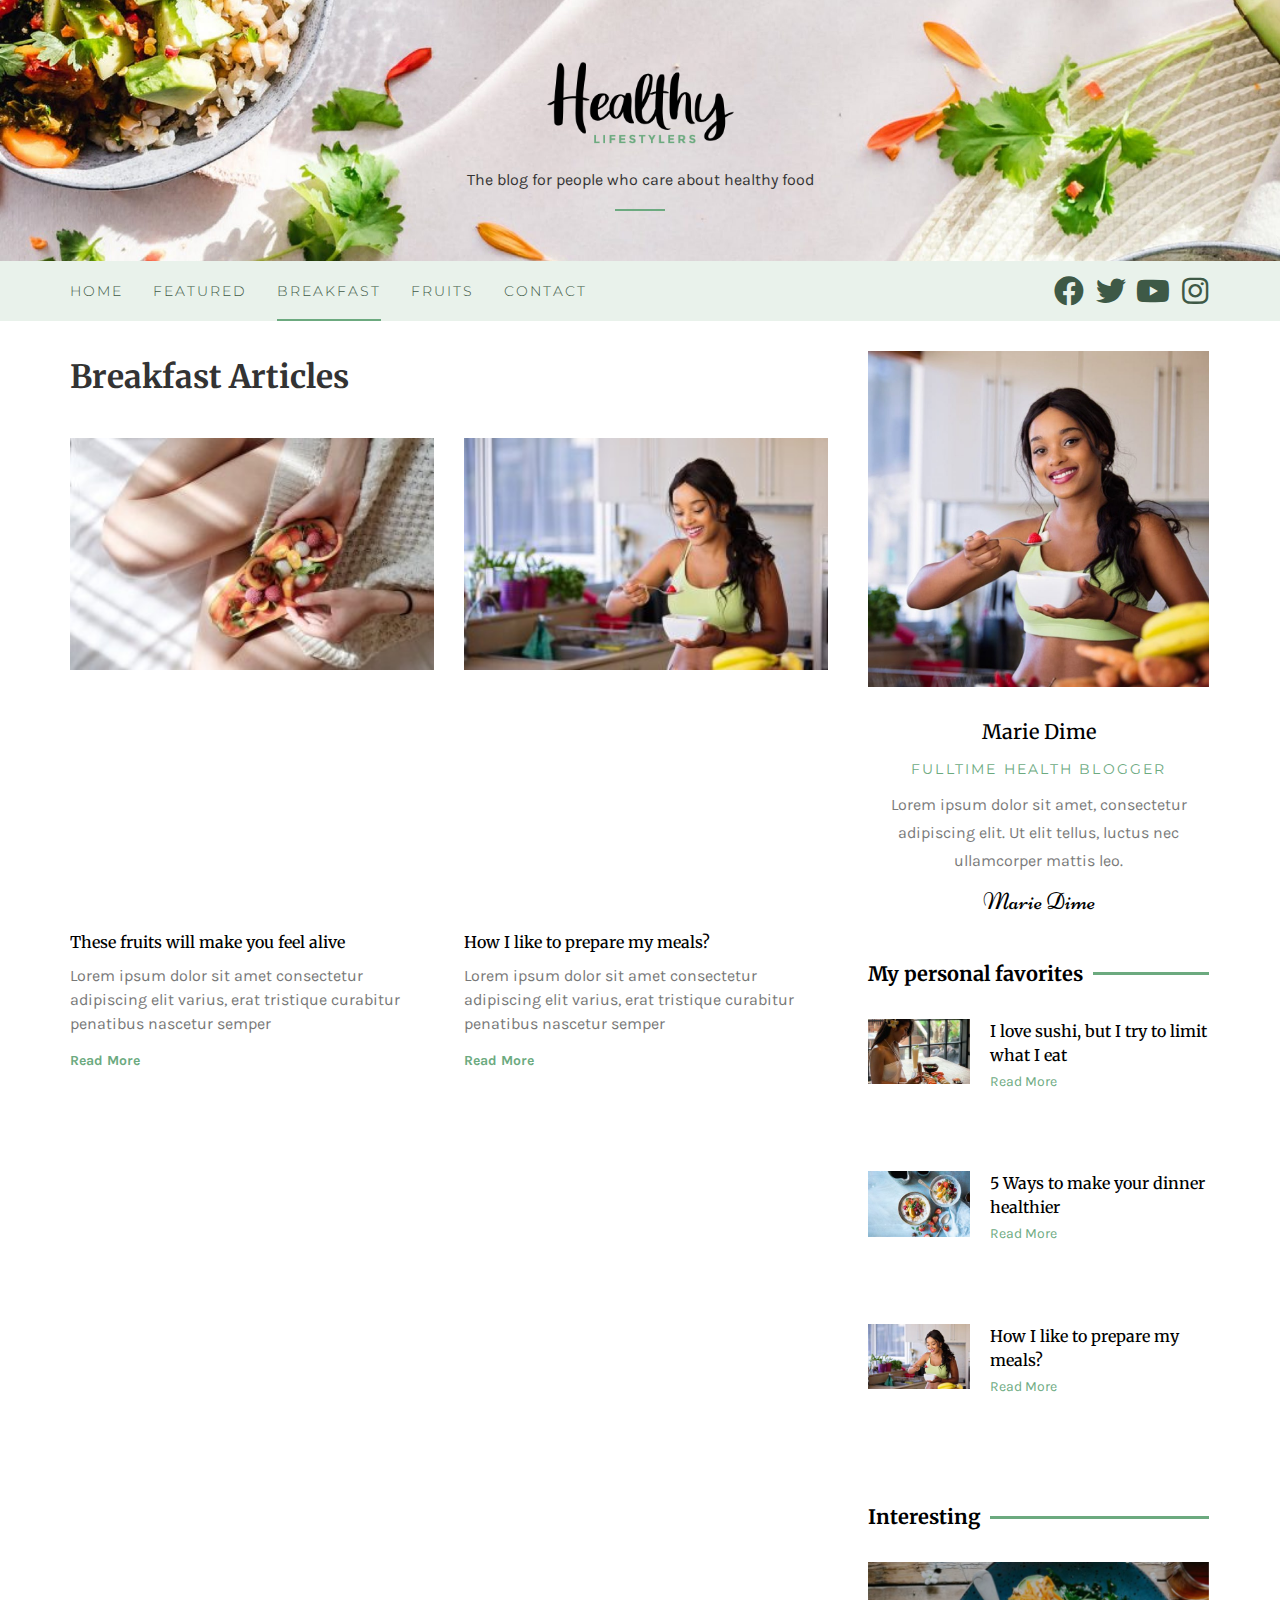
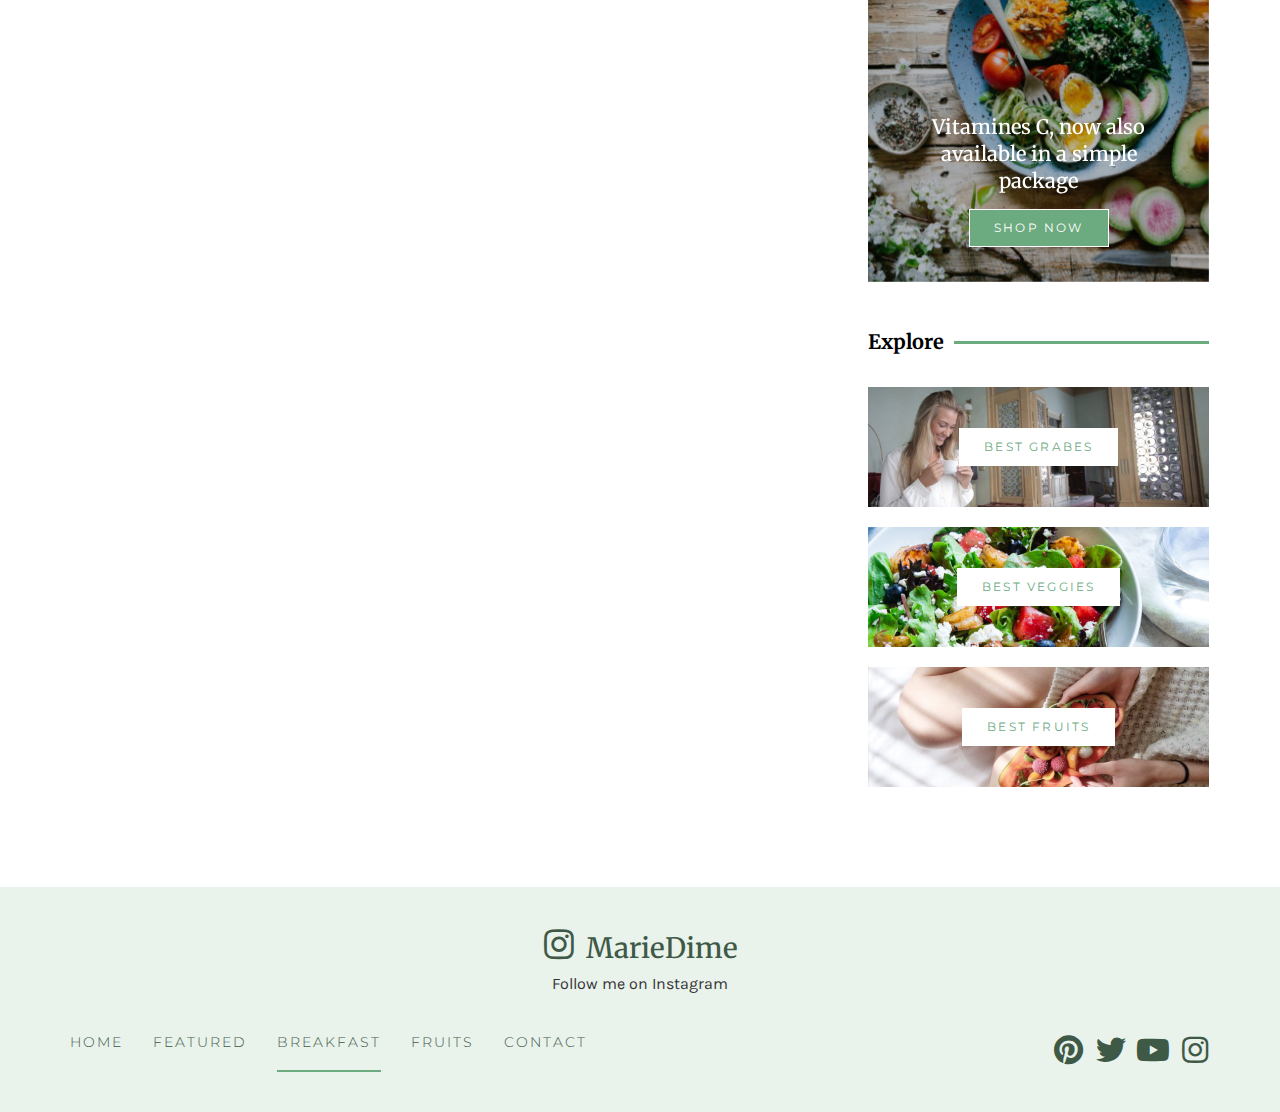
==== breakfast/index.html @ 91303f2f "health blog" ====
<!DOCTYPE html>
<html lang="en-US">
<head>
	<meta charset="UTF-8">
		<meta name="viewport" content="width=device-width, initial-scale=1">
	<link rel="profile" href="https://gmpg.org/xfn/11">
	<title>Breakfast &#8211; Health Blog</title>
<meta name="robots" content="max-image-preview:large">
<link rel="dns-prefetch" href="//s.w.org">
<link rel="alternate" type="application/rss+xml" title="Health Blog &raquo; Feed" href="/feed/">
<link rel="alternate" type="application/rss+xml" title="Health Blog &raquo; Comments Feed" href="/comments/feed/">
		<script type="text/javascript">
			window._wpemojiSettings = {"baseUrl":"https:\/\/s.w.org\/images\/core\/emoji\/13.1.0\/72x72\/","ext":".png","svgUrl":"https:\/\/s.w.org\/images\/core\/emoji\/13.1.0\/svg\/","svgExt":".svg","source":{"concatemoji":"\/wp-includes\/js\/wp-emoji-release.min.js?ver=5.8.2"}};
			!function(e,a,t){var n,r,o,i=a.createElement("canvas"),p=i.getContext&&i.getContext("2d");function s(e,t){var a=String.fromCharCode;p.clearRect(0,0,i.width,i.height),p.fillText(a.apply(this,e),0,0);e=i.toDataURL();return p.clearRect(0,0,i.width,i.height),p.fillText(a.apply(this,t),0,0),e===i.toDataURL()}function c(e){var t=a.createElement("script");t.src=e,t.defer=t.type="text/javascript",a.getElementsByTagName("head")[0].appendChild(t)}for(o=Array("flag","emoji"),t.supports={everything:!0,everythingExceptFlag:!0},r=0;r<o.length;r++)t.supports[o[r]]=function(e){if(!p||!p.fillText)return!1;switch(p.textBaseline="top",p.font="600 32px Arial",e){case"flag":return s([127987,65039,8205,9895,65039],[127987,65039,8203,9895,65039])?!1:!s([55356,56826,55356,56819],[55356,56826,8203,55356,56819])&&!s([55356,57332,56128,56423,56128,56418,56128,56421,56128,56430,56128,56423,56128,56447],[55356,57332,8203,56128,56423,8203,56128,56418,8203,56128,56421,8203,56128,56430,8203,56128,56423,8203,56128,56447]);case"emoji":return!s([10084,65039,8205,55357,56613],[10084,65039,8203,55357,56613])}return!1}(o[r]),t.supports.everything=t.supports.everything&&t.supports[o[r]],"flag"!==o[r]&&(t.supports.everythingExceptFlag=t.supports.everythingExceptFlag&&t.supports[o[r]]);t.supports.everythingExceptFlag=t.supports.everythingExceptFlag&&!t.supports.flag,t.DOMReady=!1,t.readyCallback=function(){t.DOMReady=!0},t.supports.everything||(n=function(){t.readyCallback()},a.addEventListener?(a.addEventListener("DOMContentLoaded",n,!1),e.addEventListener("load",n,!1)):(e.attachEvent("onload",n),a.attachEvent("onreadystatechange",function(){"complete"===a.readyState&&t.readyCallback()})),(n=t.source||{}).concatemoji?c(n.concatemoji):n.wpemoji&&n.twemoji&&(c(n.twemoji),c(n.wpemoji)))}(window,document,window._wpemojiSettings);
		</script>
		<style type="text/css">img.wp-smiley,
img.emoji {
	display: inline !important;
	border: none !important;
	box-shadow: none !important;
	height: 1em !important;
	width: 1em !important;
	margin: 0 .07em !important;
	vertical-align: -0.1em !important;
	background: none !important;
	padding: 0 !important;
}</style>
	<link rel="stylesheet" id="sb_instagram_styles-css" href="/wp-content/plugins/instagram-feed/css/sbi-styles.min.css?ver=2.9.8" type="text/css" media="all">
<link rel="stylesheet" id="wp-block-library-css" href="/wp-includes/css/dist/block-library/style.min.css?ver=5.8.2" type="text/css" media="all">
<link rel="stylesheet" id="hello-elementor-css" href="/wp-content/themes/hello-elementor/style.min.css?ver=2.4.2" type="text/css" media="all">
<link rel="stylesheet" id="hello-elementor-theme-style-css" href="/wp-content/themes/hello-elementor/theme.min.css?ver=2.4.2" type="text/css" media="all">
<link rel="stylesheet" id="elementor-frontend-css" href="/wp-content/plugins/elementor/assets/css/frontend-lite.min.css?ver=3.5.2" type="text/css" media="all">
<link rel="stylesheet" id="elementor-post-7-css" href="/wp-content/uploads/elementor/css/post-7.css?ver=1640368322" type="text/css" media="all">
<link rel="stylesheet" id="jet-elements-css" href="/wp-content/plugins/jet-elements/assets/css/jet-elements.css?ver=2.6.1" type="text/css" media="all">
<link rel="stylesheet" id="jet-elements-skin-css" href="/wp-content/plugins/jet-elements/assets/css/jet-elements-skin.css?ver=2.6.1" type="text/css" media="all">
<link rel="stylesheet" id="elementor-icons-css" href="/wp-content/plugins/elementor/assets/lib/eicons/css/elementor-icons.min.css?ver=5.13.0" type="text/css" media="all">
<link rel="stylesheet" id="elementor-pro-css" href="/wp-content/plugins/elementor-pro/assets/css/frontend-lite.min.css?ver=3.5.2" type="text/css" media="all">
<link rel="stylesheet" id="elementor-post-135-css" href="/wp-content/uploads/elementor/css/post-135.css?ver=1640503721" type="text/css" media="all">
<link rel="stylesheet" id="elementor-post-28-css" href="/wp-content/uploads/elementor/css/post-28.css?ver=1640368325" type="text/css" media="all">
<link rel="stylesheet" id="elementor-post-158-css" href="/wp-content/uploads/elementor/css/post-158.css?ver=1640509396" type="text/css" media="all">
<link rel="stylesheet" id="ecs-styles-css" href="/wp-content/plugins/ele-custom-skin/assets/css/ecs-style.css?ver=3.1.4" type="text/css" media="all">
<link rel="stylesheet" id="elementor-post-173-css" href="/wp-content/uploads/elementor/css/post-173.css?ver=1640514775" type="text/css" media="all">
<link rel="stylesheet" id="google-fonts-1-css" href="https://fonts.googleapis.com/css?family=Roboto%3A100%2C100italic%2C200%2C200italic%2C300%2C300italic%2C400%2C400italic%2C500%2C500italic%2C600%2C600italic%2C700%2C700italic%2C800%2C800italic%2C900%2C900italic%7CRoboto+Slab%3A100%2C100italic%2C200%2C200italic%2C300%2C300italic%2C400%2C400italic%2C500%2C500italic%2C600%2C600italic%2C700%2C700italic%2C800%2C800italic%2C900%2C900italic%7CKarla%3A100%2C100italic%2C200%2C200italic%2C300%2C300italic%2C400%2C400italic%2C500%2C500italic%2C600%2C600italic%2C700%2C700italic%2C800%2C800italic%2C900%2C900italic%7CMerriweather%3A100%2C100italic%2C200%2C200italic%2C300%2C300italic%2C400%2C400italic%2C500%2C500italic%2C600%2C600italic%2C700%2C700italic%2C800%2C800italic%2C900%2C900italic%7CMontserrat%3A100%2C100italic%2C200%2C200italic%2C300%2C300italic%2C400%2C400italic%2C500%2C500italic%2C600%2C600italic%2C700%2C700italic%2C800%2C800italic%2C900%2C900italic&#038;display=auto&#038;ver=5.8.2" type="text/css" media="all">
<link rel="stylesheet" id="elementor-icons-shared-0-css" href="/wp-content/plugins/elementor/assets/lib/font-awesome/css/fontawesome.min.css?ver=5.15.3" type="text/css" media="all">
<link rel="stylesheet" id="elementor-icons-fa-solid-css" href="/wp-content/plugins/elementor/assets/lib/font-awesome/css/solid.min.css?ver=5.15.3" type="text/css" media="all">
<link rel="stylesheet" id="elementor-icons-fa-brands-css" href="/wp-content/plugins/elementor/assets/lib/font-awesome/css/brands.min.css?ver=5.15.3" type="text/css" media="all">
<script type="text/javascript" src="/wp-includes/js/jquery/jquery.min.js?ver=3.6.0" id="jquery-core-js"></script>
<script type="text/javascript" src="/wp-includes/js/jquery/jquery-migrate.min.js?ver=3.3.2" id="jquery-migrate-js"></script>
<script type="text/javascript" id="ecs_ajax_load-js-extra">
/* <![CDATA[ */
var ecs_ajax_params = {"ajaxurl":"\/wp-admin\/admin-ajax.php","posts":"{\"page\":0,\"pagename\":\"breakfast\",\"error\":\"\",\"m\":\"\",\"p\":0,\"post_parent\":\"\",\"subpost\":\"\",\"subpost_id\":\"\",\"attachment\":\"\",\"attachment_id\":0,\"name\":\"breakfast\",\"page_id\":0,\"second\":\"\",\"minute\":\"\",\"hour\":\"\",\"day\":0,\"monthnum\":0,\"year\":0,\"w\":0,\"category_name\":\"\",\"tag\":\"\",\"cat\":\"\",\"tag_id\":\"\",\"author\":\"\",\"author_name\":\"\",\"feed\":\"\",\"tb\":\"\",\"paged\":0,\"meta_key\":\"\",\"meta_value\":\"\",\"preview\":\"\",\"s\":\"\",\"sentence\":\"\",\"title\":\"\",\"fields\":\"\",\"menu_order\":\"\",\"embed\":\"\",\"category__in\":[],\"category__not_in\":[],\"category__and\":[],\"post__in\":[],\"post__not_in\":[],\"post_name__in\":[],\"tag__in\":[],\"tag__not_in\":[],\"tag__and\":[],\"tag_slug__in\":[],\"tag_slug__and\":[],\"post_parent__in\":[],\"post_parent__not_in\":[],\"author__in\":[],\"author__not_in\":[],\"post_type\":[\"post\",\"page\",\"e-landing-page\"],\"ignore_sticky_posts\":false,\"suppress_filters\":false,\"cache_results\":true,\"update_post_term_cache\":true,\"lazy_load_term_meta\":true,\"update_post_meta_cache\":true,\"posts_per_page\":10,\"nopaging\":false,\"comments_per_page\":\"50\",\"no_found_rows\":false,\"order\":\"DESC\"}"};
/* ]]> */
</script>
<script type="text/javascript" src="/wp-content/plugins/ele-custom-skin/assets/js/ecs_ajax_pagination.js?ver=3.1.4" id="ecs_ajax_load-js"></script>
<script type="text/javascript" src="/wp-content/plugins/ele-custom-skin/assets/js/ecs.js?ver=3.1.4" id="ecs-script-js"></script>
<link rel="https://api.w.org/" href="/wp-json/">
<link rel="alternate" type="application/json" href="/wp-json/wp/v2/pages/135">
<link rel="EditURI" type="application/rsd+xml" title="RSD" href="/xmlrpc.php?rsd">
<link rel="wlwmanifest" type="application/wlwmanifest+xml" href="/wp-includes/wlwmanifest.xml"> 
<meta name="generator" content="WordPress 5.8.2">
<link rel="canonical" href="/breakfast/">
<link rel="shortlink" href="/?p=135">
<link rel="alternate" type="application/json+oembed" href="/wp-json/oembed/1.0/embed?url=%2Fbreakfast%2F">
<link rel="alternate" type="text/xml+oembed" href="/wp-json/oembed/1.0/embed?url=%2Fbreakfast%2F&#038;format=xml">
<link rel="icon" href="/wp-content/uploads/2021/12/cropped-site-icon-32x32.png" sizes="32x32">
<link rel="icon" href="/wp-content/uploads/2021/12/cropped-site-icon-192x192.png" sizes="192x192">
<link rel="apple-touch-icon" href="/wp-content/uploads/2021/12/cropped-site-icon-180x180.png">
<meta name="msapplication-TileImage" content="/wp-content/uploads/2021/12/cropped-site-icon-270x270.png">
</head>
<body class="page-template page-template-elementor_header_footer page page-id-135 elementor-default elementor-template-full-width elementor-kit-7 elementor-page elementor-page-135">

		<div data-elementor-type="header" data-elementor-id="28" class="elementor elementor-28 elementor-location-header" data-elementor-settings="[]">
		<div class="elementor-section-wrap">
					<section class="elementor-section elementor-top-section elementor-element elementor-element-5cdb043 elementor-section-boxed elementor-section-height-default elementor-section-height-default" data-id="5cdb043" data-element_type="section" data-settings="{&quot;jet_parallax_layout_list&quot;:[{&quot;jet_parallax_layout_image&quot;:{&quot;url&quot;:&quot;&quot;,&quot;id&quot;:&quot;&quot;},&quot;_id&quot;:&quot;eac6d38&quot;,&quot;jet_parallax_layout_image_tablet&quot;:{&quot;url&quot;:&quot;&quot;,&quot;id&quot;:&quot;&quot;},&quot;jet_parallax_layout_image_mobile&quot;:{&quot;url&quot;:&quot;&quot;,&quot;id&quot;:&quot;&quot;},&quot;jet_parallax_layout_speed&quot;:{&quot;unit&quot;:&quot;%&quot;,&quot;size&quot;:50,&quot;sizes&quot;:[]},&quot;jet_parallax_layout_type&quot;:&quot;scroll&quot;,&quot;jet_parallax_layout_direction&quot;:null,&quot;jet_parallax_layout_fx_direction&quot;:null,&quot;jet_parallax_layout_z_index&quot;:&quot;&quot;,&quot;jet_parallax_layout_bg_x&quot;:50,&quot;jet_parallax_layout_bg_x_tablet&quot;:&quot;&quot;,&quot;jet_parallax_layout_bg_x_mobile&quot;:&quot;&quot;,&quot;jet_parallax_layout_bg_y&quot;:50,&quot;jet_parallax_layout_bg_y_tablet&quot;:&quot;&quot;,&quot;jet_parallax_layout_bg_y_mobile&quot;:&quot;&quot;,&quot;jet_parallax_layout_bg_size&quot;:&quot;auto&quot;,&quot;jet_parallax_layout_bg_size_tablet&quot;:&quot;&quot;,&quot;jet_parallax_layout_bg_size_mobile&quot;:&quot;&quot;,&quot;jet_parallax_layout_animation_prop&quot;:&quot;transform&quot;,&quot;jet_parallax_layout_on&quot;:[&quot;desktop&quot;,&quot;tablet&quot;]}],&quot;background_background&quot;:&quot;classic&quot;}">
						<div class="elementor-container elementor-column-gap-default">
					<div class="elementor-column elementor-col-100 elementor-top-column elementor-element elementor-element-1ccdf95" data-id="1ccdf95" data-element_type="column">
			<div class="elementor-widget-wrap elementor-element-populated">
								<div class="elementor-element elementor-element-2b1e9ef elementor-widget elementor-widget-image" data-id="2b1e9ef" data-element_type="widget" data-widget_type="image.default">
				<div class="elementor-widget-container">
			<style>/*! elementor - v3.5.2 - 22-12-2021 */
.elementor-widget-image{text-align:center}.elementor-widget-image a{display:inline-block}.elementor-widget-image a img[src$=".svg"]{width:48px}.elementor-widget-image img{vertical-align:middle;display:inline-block}</style>												<img width="534" height="274" src="/wp-content/uploads/2021/12/Logo-Healthy-Lifestylers.png" class="attachment-large size-large" alt="" loading="lazy" srcset="/wp-content/uploads/2021/12/Logo-Healthy-Lifestylers.png 534w, /wp-content/uploads/2021/12/Logo-Healthy-Lifestylers-300x154.png 300w" sizes="(max-width: 534px) 100vw, 534px">															</div>
				</div>
				<div class="elementor-element elementor-element-860d1a9 elementor-hidden-mobile elementor-widget elementor-widget-text-editor" data-id="860d1a9" data-element_type="widget" data-widget_type="text-editor.default">
				<div class="elementor-widget-container">
			<style>/*! elementor - v3.5.2 - 22-12-2021 */
.elementor-widget-text-editor.elementor-drop-cap-view-stacked .elementor-drop-cap{background-color:#818a91;color:#fff}.elementor-widget-text-editor.elementor-drop-cap-view-framed .elementor-drop-cap{color:#818a91;border:3px solid;background-color:transparent}.elementor-widget-text-editor:not(.elementor-drop-cap-view-default) .elementor-drop-cap{margin-top:8px}.elementor-widget-text-editor:not(.elementor-drop-cap-view-default) .elementor-drop-cap-letter{width:1em;height:1em}.elementor-widget-text-editor .elementor-drop-cap{float:left;text-align:center;line-height:1;font-size:50px}.elementor-widget-text-editor .elementor-drop-cap-letter{display:inline-block}</style>				<div class="elementor-element elementor-element-e9d8304 elementor-hidden-phone elementor-widget elementor-widget-text-editor" data-id="e9d8304" data-element_type="widget" data-widget_type="text-editor.default"><div class="elementor-widget-container"><div class="elementor-text-editor elementor-clearfix"><p>The blog for people who care about healthy food</p></div></div></div>						</div>
				</div>
				<div class="elementor-element elementor-element-d81c594 elementor-hidden-mobile elementor-widget-divider--view-line elementor-widget elementor-widget-divider" data-id="d81c594" data-element_type="widget" data-widget_type="divider.default">
				<div class="elementor-widget-container">
			<style>/*! elementor - v3.5.2 - 22-12-2021 */
.elementor-widget-divider{--divider-border-style:none;--divider-border-width:1px;--divider-color:#2c2c2c;--divider-icon-size:20px;--divider-element-spacing:10px;--divider-pattern-height:24px;--divider-pattern-size:20px;--divider-pattern-url:none;--divider-pattern-repeat:repeat-x}.elementor-widget-divider .elementor-divider{display:-webkit-box;display:-ms-flexbox;display:flex}.elementor-widget-divider .elementor-divider__text{font-size:15px;line-height:1;max-width:95%}.elementor-widget-divider .elementor-divider__element{margin:0 var(--divider-element-spacing);-ms-flex-negative:0;flex-shrink:0}.elementor-widget-divider .elementor-icon{font-size:var(--divider-icon-size)}.elementor-widget-divider .elementor-divider-separator{display:-webkit-box;display:-ms-flexbox;display:flex;margin:0;direction:ltr}.elementor-widget-divider--view-line_icon .elementor-divider-separator,.elementor-widget-divider--view-line_text .elementor-divider-separator{-webkit-box-align:center;-ms-flex-align:center;align-items:center}.elementor-widget-divider--view-line_icon .elementor-divider-separator:after,.elementor-widget-divider--view-line_icon .elementor-divider-separator:before,.elementor-widget-divider--view-line_text .elementor-divider-separator:after,.elementor-widget-divider--view-line_text .elementor-divider-separator:before{display:block;content:"";border-bottom:0;-webkit-box-flex:1;-ms-flex-positive:1;flex-grow:1;border-top:var(--divider-border-width) var(--divider-border-style) var(--divider-color)}.elementor-widget-divider--element-align-left .elementor-divider .elementor-divider-separator>.elementor-divider__svg:first-of-type{-webkit-box-flex:0;-ms-flex-positive:0;flex-grow:0;-ms-flex-negative:100;flex-shrink:100}.elementor-widget-divider--element-align-left .elementor-divider-separator:before{content:none}.elementor-widget-divider--element-align-left .elementor-divider__element{margin-left:0}.elementor-widget-divider--element-align-right .elementor-divider .elementor-divider-separator>.elementor-divider__svg:last-of-type{-webkit-box-flex:0;-ms-flex-positive:0;flex-grow:0;-ms-flex-negative:100;flex-shrink:100}.elementor-widget-divider--element-align-right .elementor-divider-separator:after{content:none}.elementor-widget-divider--element-align-right .elementor-divider__element{margin-right:0}.elementor-widget-divider:not(.elementor-widget-divider--view-line_text):not(.elementor-widget-divider--view-line_icon) .elementor-divider-separator{border-top:var(--divider-border-width) var(--divider-border-style) var(--divider-color)}.elementor-widget-divider--separator-type-pattern{--divider-border-style:none}.elementor-widget-divider--separator-type-pattern.elementor-widget-divider--view-line .elementor-divider-separator,.elementor-widget-divider--separator-type-pattern:not(.elementor-widget-divider--view-line) .elementor-divider-separator:after,.elementor-widget-divider--separator-type-pattern:not(.elementor-widget-divider--view-line) .elementor-divider-separator:before,.elementor-widget-divider--separator-type-pattern:not([class*=elementor-widget-divider--view]) .elementor-divider-separator{width:100%;min-height:var(--divider-pattern-height);-webkit-mask-size:var(--divider-pattern-size) 100%;mask-size:var(--divider-pattern-size) 100%;-webkit-mask-repeat:var(--divider-pattern-repeat);mask-repeat:var(--divider-pattern-repeat);background-color:var(--divider-color);-webkit-mask-image:var(--divider-pattern-url);mask-image:var(--divider-pattern-url)}.elementor-widget-divider--no-spacing{--divider-pattern-size:auto}.elementor-widget-divider--bg-round{--divider-pattern-repeat:round}.rtl .elementor-widget-divider .elementor-divider__text{direction:rtl}</style>		<div class="elementor-divider">
			<span class="elementor-divider-separator">
						</span>
		</div>
				</div>
				</div>
					</div>
		</div>
							</div>
		</section>
				<section class="elementor-section elementor-top-section elementor-element elementor-element-1f683d1f elementor-section-boxed elementor-section-height-default elementor-section-height-default" data-id="1f683d1f" data-element_type="section" data-settings="{&quot;background_background&quot;:&quot;classic&quot;,&quot;jet_parallax_layout_list&quot;:[{&quot;_id&quot;:&quot;49143cc&quot;,&quot;jet_parallax_layout_image&quot;:{&quot;url&quot;:&quot;&quot;,&quot;id&quot;:&quot;&quot;},&quot;jet_parallax_layout_image_tablet&quot;:{&quot;url&quot;:&quot;&quot;,&quot;id&quot;:&quot;&quot;},&quot;jet_parallax_layout_image_mobile&quot;:{&quot;url&quot;:&quot;&quot;,&quot;id&quot;:&quot;&quot;},&quot;jet_parallax_layout_speed&quot;:{&quot;unit&quot;:&quot;%&quot;,&quot;size&quot;:50,&quot;sizes&quot;:[]},&quot;jet_parallax_layout_type&quot;:&quot;scroll&quot;,&quot;jet_parallax_layout_direction&quot;:null,&quot;jet_parallax_layout_fx_direction&quot;:null,&quot;jet_parallax_layout_z_index&quot;:&quot;&quot;,&quot;jet_parallax_layout_bg_x&quot;:50,&quot;jet_parallax_layout_bg_x_tablet&quot;:&quot;&quot;,&quot;jet_parallax_layout_bg_x_mobile&quot;:&quot;&quot;,&quot;jet_parallax_layout_bg_y&quot;:50,&quot;jet_parallax_layout_bg_y_tablet&quot;:&quot;&quot;,&quot;jet_parallax_layout_bg_y_mobile&quot;:&quot;&quot;,&quot;jet_parallax_layout_bg_size&quot;:&quot;auto&quot;,&quot;jet_parallax_layout_bg_size_tablet&quot;:&quot;&quot;,&quot;jet_parallax_layout_bg_size_mobile&quot;:&quot;&quot;,&quot;jet_parallax_layout_animation_prop&quot;:&quot;transform&quot;,&quot;jet_parallax_layout_on&quot;:[&quot;desktop&quot;,&quot;tablet&quot;]}]}">
						<div class="elementor-container elementor-column-gap-default">
					<div class="elementor-column elementor-col-50 elementor-top-column elementor-element elementor-element-39e79982" data-id="39e79982" data-element_type="column">
			<div class="elementor-widget-wrap elementor-element-populated">
								<div class="elementor-element elementor-element-5cf1a24f elementor-nav-menu--stretch elementor-nav-menu--dropdown-tablet elementor-nav-menu__text-align-aside elementor-nav-menu--toggle elementor-nav-menu--burger elementor-widget elementor-widget-nav-menu" data-id="5cf1a24f" data-element_type="widget" data-settings="{&quot;full_width&quot;:&quot;stretch&quot;,&quot;layout&quot;:&quot;horizontal&quot;,&quot;submenu_icon&quot;:{&quot;value&quot;:&quot;&lt;i class=\&quot;fas fa-caret-down\&quot;&gt;&lt;\/i&gt;&quot;,&quot;library&quot;:&quot;fa-solid&quot;},&quot;toggle&quot;:&quot;burger&quot;}" data-widget_type="nav-menu.default">
				<div class="elementor-widget-container">
			<link rel="stylesheet" href="/wp-content/plugins/elementor-pro/assets/css/widget-nav-menu.min.css">			<nav migration_allowed="1" migrated="0" role="navigation" class="elementor-nav-menu--main elementor-nav-menu__container elementor-nav-menu--layout-horizontal e--pointer-underline e--animation-fade">
				<ul id="menu-1-5cf1a24f" class="elementor-nav-menu">
<li class="menu-item menu-item-type-post_type menu-item-object-page menu-item-home menu-item-32"><a href="/" class="elementor-item">Home</a></li>
<li class="menu-item menu-item-type-post_type menu-item-object-page menu-item-150"><a href="/featured/" class="elementor-item">Featured</a></li>
<li class="menu-item menu-item-type-post_type menu-item-object-page current-menu-item page_item page-item-135 current_page_item menu-item-152"><a href="/breakfast/" aria-current="page" class="elementor-item elementor-item-active">Breakfast</a></li>
<li class="menu-item menu-item-type-post_type menu-item-object-page menu-item-151"><a href="/fruits/" class="elementor-item">Fruits</a></li>
<li class="menu-item menu-item-type-post_type menu-item-object-page menu-item-224"><a href="/contact/" class="elementor-item">Contact</a></li>
</ul>			</nav>
					<div class="elementor-menu-toggle" role="button" tabindex="0" aria-label="Menu Toggle" aria-expanded="false">
			<i aria-hidden="true" role="presentation" class="elementor-menu-toggle__icon--open eicon-menu-bar"></i><i aria-hidden="true" role="presentation" class="elementor-menu-toggle__icon--close eicon-close"></i>			<span class="elementor-screen-only">Menu</span>
		</div>
			<nav class="elementor-nav-menu--dropdown elementor-nav-menu__container" role="navigation" aria-hidden="true">
				<ul id="menu-2-5cf1a24f" class="elementor-nav-menu">
<li class="menu-item menu-item-type-post_type menu-item-object-page menu-item-home menu-item-32"><a href="/" class="elementor-item" tabindex="-1">Home</a></li>
<li class="menu-item menu-item-type-post_type menu-item-object-page menu-item-150"><a href="/featured/" class="elementor-item" tabindex="-1">Featured</a></li>
<li class="menu-item menu-item-type-post_type menu-item-object-page current-menu-item page_item page-item-135 current_page_item menu-item-152"><a href="/breakfast/" aria-current="page" class="elementor-item elementor-item-active" tabindex="-1">Breakfast</a></li>
<li class="menu-item menu-item-type-post_type menu-item-object-page menu-item-151"><a href="/fruits/" class="elementor-item" tabindex="-1">Fruits</a></li>
<li class="menu-item menu-item-type-post_type menu-item-object-page menu-item-224"><a href="/contact/" class="elementor-item" tabindex="-1">Contact</a></li>
</ul>			</nav>
				</div>
				</div>
					</div>
		</div>
				<div class="elementor-column elementor-col-50 elementor-top-column elementor-element elementor-element-617a3cce" data-id="617a3cce" data-element_type="column">
			<div class="elementor-widget-wrap elementor-element-populated">
								<div class="elementor-element elementor-element-3f2b694f elementor-shape-circle e-grid-align-right elementor-grid-0 elementor-widget elementor-widget-social-icons" data-id="3f2b694f" data-element_type="widget" data-widget_type="social-icons.default">
				<div class="elementor-widget-container">
			<style>/*! elementor - v3.5.2 - 22-12-2021 */
.elementor-widget-social-icons.elementor-grid-0 .elementor-widget-container,.elementor-widget-social-icons.elementor-grid-mobile-0 .elementor-widget-container,.elementor-widget-social-icons.elementor-grid-tablet-0 .elementor-widget-container{line-height:1;font-size:0}.elementor-widget-social-icons:not(.elementor-grid-0):not(.elementor-grid-tablet-0):not(.elementor-grid-mobile-0) .elementor-grid{display:inline-grid}.elementor-widget-social-icons .elementor-grid{grid-column-gap:var(--grid-column-gap,5px);grid-row-gap:var(--grid-row-gap,5px);grid-template-columns:var(--grid-template-columns);-webkit-box-pack:var(--justify-content,center);-ms-flex-pack:var(--justify-content,center);justify-content:var(--justify-content,center);justify-items:var(--justify-content,center)}.elementor-icon.elementor-social-icon{font-size:var(--icon-size,25px);line-height:var(--icon-size,25px);width:calc(var(--icon-size, 25px) + (2 * var(--icon-padding, .5em)));height:calc(var(--icon-size, 25px) + (2 * var(--icon-padding, .5em)))}.elementor-social-icon{--e-social-icon-icon-color:#fff;display:-webkit-inline-box;display:-ms-inline-flexbox;display:inline-flex;background-color:#818a91;-webkit-box-align:center;-ms-flex-align:center;align-items:center;-webkit-box-pack:center;-ms-flex-pack:center;justify-content:center;text-align:center;cursor:pointer}.elementor-social-icon i{color:var(--e-social-icon-icon-color)}.elementor-social-icon svg{fill:var(--e-social-icon-icon-color)}.elementor-social-icon:last-child{margin:0}.elementor-social-icon:hover{opacity:.9;color:#fff}.elementor-social-icon-android{background-color:#a4c639}.elementor-social-icon-apple{background-color:#999}.elementor-social-icon-behance{background-color:#1769ff}.elementor-social-icon-bitbucket{background-color:#205081}.elementor-social-icon-codepen{background-color:#000}.elementor-social-icon-delicious{background-color:#39f}.elementor-social-icon-deviantart{background-color:#05cc47}.elementor-social-icon-digg{background-color:#005be2}.elementor-social-icon-dribbble{background-color:#ea4c89}.elementor-social-icon-elementor{background-color:#d30c5c}.elementor-social-icon-envelope{background-color:#ea4335}.elementor-social-icon-facebook,.elementor-social-icon-facebook-f{background-color:#3b5998}.elementor-social-icon-flickr{background-color:#0063dc}.elementor-social-icon-foursquare{background-color:#2d5be3}.elementor-social-icon-free-code-camp,.elementor-social-icon-freecodecamp{background-color:#006400}.elementor-social-icon-github{background-color:#333}.elementor-social-icon-gitlab{background-color:#e24329}.elementor-social-icon-globe{background-color:#818a91}.elementor-social-icon-google-plus,.elementor-social-icon-google-plus-g{background-color:#dd4b39}.elementor-social-icon-houzz{background-color:#7ac142}.elementor-social-icon-instagram{background-color:#262626}.elementor-social-icon-jsfiddle{background-color:#487aa2}.elementor-social-icon-link{background-color:#818a91}.elementor-social-icon-linkedin,.elementor-social-icon-linkedin-in{background-color:#0077b5}.elementor-social-icon-medium{background-color:#00ab6b}.elementor-social-icon-meetup{background-color:#ec1c40}.elementor-social-icon-mixcloud{background-color:#273a4b}.elementor-social-icon-odnoklassniki{background-color:#f4731c}.elementor-social-icon-pinterest{background-color:#bd081c}.elementor-social-icon-product-hunt{background-color:#da552f}.elementor-social-icon-reddit{background-color:#ff4500}.elementor-social-icon-rss{background-color:#f26522}.elementor-social-icon-shopping-cart{background-color:#4caf50}.elementor-social-icon-skype{background-color:#00aff0}.elementor-social-icon-slideshare{background-color:#0077b5}.elementor-social-icon-snapchat{background-color:#fffc00}.elementor-social-icon-soundcloud{background-color:#f80}.elementor-social-icon-spotify{background-color:#2ebd59}.elementor-social-icon-stack-overflow{background-color:#fe7a15}.elementor-social-icon-steam{background-color:#00adee}.elementor-social-icon-stumbleupon{background-color:#eb4924}.elementor-social-icon-telegram{background-color:#2ca5e0}.elementor-social-icon-thumb-tack{background-color:#1aa1d8}.elementor-social-icon-tripadvisor{background-color:#589442}.elementor-social-icon-tumblr{background-color:#35465c}.elementor-social-icon-twitch{background-color:#6441a5}.elementor-social-icon-twitter{background-color:#1da1f2}.elementor-social-icon-viber{background-color:#665cac}.elementor-social-icon-vimeo{background-color:#1ab7ea}.elementor-social-icon-vk{background-color:#45668e}.elementor-social-icon-weibo{background-color:#dd2430}.elementor-social-icon-weixin{background-color:#31a918}.elementor-social-icon-whatsapp{background-color:#25d366}.elementor-social-icon-wordpress{background-color:#21759b}.elementor-social-icon-xing{background-color:#026466}.elementor-social-icon-yelp{background-color:#af0606}.elementor-social-icon-youtube{background-color:#cd201f}.elementor-social-icon-500px{background-color:#0099e5}.elementor-shape-rounded .elementor-icon.elementor-social-icon{-webkit-border-radius:10%;border-radius:10%}.elementor-shape-circle .elementor-icon.elementor-social-icon{-webkit-border-radius:50%;border-radius:50%}</style>		<div class="elementor-social-icons-wrapper elementor-grid">
							<span class="elementor-grid-item">
					<a class="elementor-icon elementor-social-icon elementor-social-icon-facebook elementor-animation-grow elementor-repeater-item-d73fb38" target="_blank">
						<span class="elementor-screen-only">Facebook</span>
						<i class="fab fa-facebook"></i>					</a>
				</span>
							<span class="elementor-grid-item">
					<a class="elementor-icon elementor-social-icon elementor-social-icon-twitter elementor-animation-grow elementor-repeater-item-6a4a65d" target="_blank">
						<span class="elementor-screen-only">Twitter</span>
						<i class="fab fa-twitter"></i>					</a>
				</span>
							<span class="elementor-grid-item">
					<a class="elementor-icon elementor-social-icon elementor-social-icon-youtube elementor-animation-grow elementor-repeater-item-fe3caa8" target="_blank">
						<span class="elementor-screen-only">Youtube</span>
						<i class="fab fa-youtube"></i>					</a>
				</span>
							<span class="elementor-grid-item">
					<a class="elementor-icon elementor-social-icon elementor-social-icon-instagram elementor-animation-grow elementor-repeater-item-6445e90" target="_blank">
						<span class="elementor-screen-only">Instagram</span>
						<i class="fab fa-instagram"></i>					</a>
				</span>
					</div>
				</div>
				</div>
					</div>
		</div>
							</div>
		</section>
				</div>
		</div>
				<div data-elementor-type="wp-page" data-elementor-id="135" class="elementor elementor-135" data-elementor-settings="[]">
							<div class="elementor-section-wrap">
							<section class="elementor-section elementor-top-section elementor-element elementor-element-6a7f81ed elementor-section-boxed elementor-section-height-default elementor-section-height-default" data-id="6a7f81ed" data-element_type="section" data-settings="{&quot;jet_parallax_layout_list&quot;:[{&quot;_id&quot;:&quot;4f64ca8&quot;,&quot;jet_parallax_layout_image&quot;:{&quot;url&quot;:&quot;&quot;,&quot;id&quot;:&quot;&quot;},&quot;jet_parallax_layout_image_tablet&quot;:{&quot;url&quot;:&quot;&quot;,&quot;id&quot;:&quot;&quot;},&quot;jet_parallax_layout_image_mobile&quot;:{&quot;url&quot;:&quot;&quot;,&quot;id&quot;:&quot;&quot;},&quot;jet_parallax_layout_speed&quot;:{&quot;unit&quot;:&quot;%&quot;,&quot;size&quot;:50,&quot;sizes&quot;:[]},&quot;jet_parallax_layout_type&quot;:&quot;scroll&quot;,&quot;jet_parallax_layout_direction&quot;:null,&quot;jet_parallax_layout_fx_direction&quot;:null,&quot;jet_parallax_layout_z_index&quot;:&quot;&quot;,&quot;jet_parallax_layout_bg_x&quot;:50,&quot;jet_parallax_layout_bg_x_tablet&quot;:&quot;&quot;,&quot;jet_parallax_layout_bg_x_mobile&quot;:&quot;&quot;,&quot;jet_parallax_layout_bg_y&quot;:50,&quot;jet_parallax_layout_bg_y_tablet&quot;:&quot;&quot;,&quot;jet_parallax_layout_bg_y_mobile&quot;:&quot;&quot;,&quot;jet_parallax_layout_bg_size&quot;:&quot;auto&quot;,&quot;jet_parallax_layout_bg_size_tablet&quot;:&quot;&quot;,&quot;jet_parallax_layout_bg_size_mobile&quot;:&quot;&quot;,&quot;jet_parallax_layout_animation_prop&quot;:&quot;transform&quot;,&quot;jet_parallax_layout_on&quot;:[&quot;desktop&quot;,&quot;tablet&quot;]}]}">
						<div class="elementor-container elementor-column-gap-default">
					<div class="elementor-column elementor-col-50 elementor-top-column elementor-element elementor-element-6dbfc43e" data-id="6dbfc43e" data-element_type="column">
			<div class="elementor-widget-wrap elementor-element-populated">
								<div class="elementor-element elementor-element-2680bf1 elementor-widget elementor-widget-heading" data-id="2680bf1" data-element_type="widget" data-widget_type="heading.default">
				<div class="elementor-widget-container">
			<style>/*! elementor - v3.5.2 - 22-12-2021 */
.elementor-heading-title{padding:0;margin:0;line-height:1}.elementor-widget-heading .elementor-heading-title[class*=elementor-size-]>a{color:inherit;font-size:inherit;line-height:inherit}.elementor-widget-heading .elementor-heading-title.elementor-size-small{font-size:15px}.elementor-widget-heading .elementor-heading-title.elementor-size-medium{font-size:19px}.elementor-widget-heading .elementor-heading-title.elementor-size-large{font-size:29px}.elementor-widget-heading .elementor-heading-title.elementor-size-xl{font-size:39px}.elementor-widget-heading .elementor-heading-title.elementor-size-xxl{font-size:59px}</style>
<h1 class="elementor-heading-title elementor-size-default">Breakfast Articles</h1>		</div>
				</div>
				<div class="elementor-element elementor-element-287dc59 elementor-grid-2 elementor-grid-tablet-2 elementor-grid-mobile-1 elementor-posts--thumbnail-top elementor-widget elementor-widget-posts" data-id="287dc59" data-element_type="widget" data-settings="{&quot;classic_columns&quot;:&quot;2&quot;,&quot;classic_columns_tablet&quot;:&quot;2&quot;,&quot;classic_columns_mobile&quot;:&quot;1&quot;,&quot;classic_row_gap&quot;:{&quot;unit&quot;:&quot;px&quot;,&quot;size&quot;:35,&quot;sizes&quot;:[]},&quot;classic_row_gap_tablet&quot;:{&quot;unit&quot;:&quot;px&quot;,&quot;size&quot;:&quot;&quot;,&quot;sizes&quot;:[]},&quot;classic_row_gap_mobile&quot;:{&quot;unit&quot;:&quot;px&quot;,&quot;size&quot;:&quot;&quot;,&quot;sizes&quot;:[]}}" data-widget_type="posts.classic">
				<div class="elementor-widget-container">
			<link rel="stylesheet" href="/wp-content/plugins/elementor-pro/assets/css/widget-posts.min.css">		<div class="elementor-posts-container elementor-posts elementor-posts--skin-classic elementor-grid">
				<article class="elementor-post elementor-grid-item post-58 post type-post status-publish format-standard has-post-thumbnail hentry category-breakfast category-featured category-fruits">
				<a class="elementor-post__thumbnail__link" href="/2021/12/24/these-fruits-will-make-you-feel-alive/">
			<div class="elementor-post__thumbnail"><img width="300" height="191" src="/wp-content/uploads/2021/12/Post-3-300x191.jpg" class="attachment-medium size-medium" alt="" loading="lazy"></div>
		</a>
				<div class="elementor-post__text">
				<h3 class="elementor-post__title">
			<a href="/2021/12/24/these-fruits-will-make-you-feel-alive/">
				These fruits will make you feel alive			</a>
		</h3>
				<div class="elementor-post__excerpt">
			<p>Lorem ipsum dolor sit amet consectetur adipiscing elit varius, erat tristique curabitur penatibus nascetur semper</p>
		</div>
					<a class="elementor-post__read-more" href="/2021/12/24/these-fruits-will-make-you-feel-alive/">
				Read More			</a>
				</div>
				</article>
				<article class="elementor-post elementor-grid-item post-49 post type-post status-publish format-standard has-post-thumbnail hentry category-breakfast category-dinner category-favorites">
				<a class="elementor-post__thumbnail__link" href="/2021/12/24/how-i-like-to-prepare-my-meals/">
			<div class="elementor-post__thumbnail"><img width="300" height="191" src="/wp-content/uploads/2021/12/Post-4-300x191.jpg" class="attachment-medium size-medium" alt="" loading="lazy"></div>
		</a>
				<div class="elementor-post__text">
				<h3 class="elementor-post__title">
			<a href="/2021/12/24/how-i-like-to-prepare-my-meals/">
				How I like to prepare my meals?			</a>
		</h3>
				<div class="elementor-post__excerpt">
			<p>Lorem ipsum dolor sit amet consectetur adipiscing elit varius, erat tristique curabitur penatibus nascetur semper</p>
		</div>
					<a class="elementor-post__read-more" href="/2021/12/24/how-i-like-to-prepare-my-meals/">
				Read More			</a>
				</div>
				</article>
				</div>


		
				</div>
				</div>
					</div>
		</div>
				<div class="elementor-column elementor-col-50 elementor-top-column elementor-element elementor-element-5d68755" data-id="5d68755" data-element_type="column">
			<div class="elementor-widget-wrap elementor-element-populated">
								<div class="elementor-element elementor-element-1c5c361 elementor-widget elementor-widget-template" data-id="1c5c361" data-element_type="widget" data-widget_type="template.default">
				<div class="elementor-widget-container">
					<div class="elementor-template">
					<div data-elementor-type="section" data-elementor-id="126" class="elementor elementor-126" data-elementor-settings="[]">
		<div class="elementor-section-wrap">
					<section class="elementor-section elementor-inner-section elementor-element elementor-element-68523f07 elementor-section-boxed elementor-section-height-default elementor-section-height-default" data-id="68523f07" data-element_type="section" data-settings="{&quot;jet_parallax_layout_list&quot;:[{&quot;jet_parallax_layout_image&quot;:{&quot;url&quot;:&quot;&quot;,&quot;id&quot;:&quot;&quot;},&quot;_id&quot;:&quot;90010a9&quot;,&quot;jet_parallax_layout_image_tablet&quot;:{&quot;url&quot;:&quot;&quot;,&quot;id&quot;:&quot;&quot;},&quot;jet_parallax_layout_image_mobile&quot;:{&quot;url&quot;:&quot;&quot;,&quot;id&quot;:&quot;&quot;},&quot;jet_parallax_layout_speed&quot;:{&quot;unit&quot;:&quot;%&quot;,&quot;size&quot;:50,&quot;sizes&quot;:[]},&quot;jet_parallax_layout_type&quot;:&quot;scroll&quot;,&quot;jet_parallax_layout_direction&quot;:null,&quot;jet_parallax_layout_fx_direction&quot;:null,&quot;jet_parallax_layout_z_index&quot;:&quot;&quot;,&quot;jet_parallax_layout_bg_x&quot;:50,&quot;jet_parallax_layout_bg_x_tablet&quot;:&quot;&quot;,&quot;jet_parallax_layout_bg_x_mobile&quot;:&quot;&quot;,&quot;jet_parallax_layout_bg_y&quot;:50,&quot;jet_parallax_layout_bg_y_tablet&quot;:&quot;&quot;,&quot;jet_parallax_layout_bg_y_mobile&quot;:&quot;&quot;,&quot;jet_parallax_layout_bg_size&quot;:&quot;auto&quot;,&quot;jet_parallax_layout_bg_size_tablet&quot;:&quot;&quot;,&quot;jet_parallax_layout_bg_size_mobile&quot;:&quot;&quot;,&quot;jet_parallax_layout_animation_prop&quot;:&quot;transform&quot;,&quot;jet_parallax_layout_on&quot;:[&quot;desktop&quot;,&quot;tablet&quot;]}]}">
						<div class="elementor-container elementor-column-gap-default">
					<div class="elementor-column elementor-col-100 elementor-inner-column elementor-element elementor-element-283d189b" data-id="283d189b" data-element_type="column">
			<div class="elementor-widget-wrap elementor-element-populated">
								<div class="elementor-element elementor-element-2e94ac9 elementor-widget elementor-widget-image" data-id="2e94ac9" data-element_type="widget" data-widget_type="image.default">
				<div class="elementor-widget-container">
															<img width="800" height="788" src="/wp-content/uploads/2021/12/Profile-picture-1024x1009.jpg" class="attachment-large size-large" alt="" loading="lazy" srcset="/wp-content/uploads/2021/12/Profile-picture-1024x1009.jpg 1024w, /wp-content/uploads/2021/12/Profile-picture-300x296.jpg 300w, /wp-content/uploads/2021/12/Profile-picture-768x757.jpg 768w, /wp-content/uploads/2021/12/Profile-picture.jpg 1220w" sizes="(max-width: 800px) 100vw, 800px">															</div>
				</div>
				<div class="elementor-element elementor-element-4dd55c64 elementor-widget elementor-widget-heading" data-id="4dd55c64" data-element_type="widget" data-widget_type="heading.default">
				<div class="elementor-widget-container">
			<h2 class="elementor-heading-title elementor-size-default">Marie Dime</h2>		</div>
				</div>
				<div class="elementor-element elementor-element-68ac7673 elementor-widget elementor-widget-heading" data-id="68ac7673" data-element_type="widget" data-widget_type="heading.default">
				<div class="elementor-widget-container">
			<h3 class="elementor-heading-title elementor-size-default">Fulltime Health Blogger</h3>		</div>
				</div>
				<div class="elementor-element elementor-element-30f77ce9 elementor-widget elementor-widget-text-editor" data-id="30f77ce9" data-element_type="widget" data-widget_type="text-editor.default">
				<div class="elementor-widget-container">
							<p>Lorem ipsum dolor sit amet, consectetur adipiscing elit. Ut elit tellus, luctus nec ullamcorper mattis leo.</p>						</div>
				</div>
				<div class="elementor-element elementor-element-517804ee elementor-widget elementor-widget-heading" data-id="517804ee" data-element_type="widget" data-widget_type="heading.default">
				<div class="elementor-widget-container">
			<h2 class="elementor-heading-title elementor-size-default">Marie Dime</h2>		</div>
				</div>
				<div class="elementor-element elementor-element-23e91995 elementor-widget-divider--view-line_text elementor-widget-divider--element-align-left elementor-widget elementor-widget-divider" data-id="23e91995" data-element_type="widget" data-widget_type="divider.default">
				<div class="elementor-widget-container">
					<div class="elementor-divider">
			<span class="elementor-divider-separator">
							<h1 class="elementor-divider__text elementor-divider__element">
				My personal favorites				</h1>
						</span>
		</div>
				</div>
				</div>
				<div class="elementor-element elementor-element-1e466ff1 elementor-grid-1 elementor-grid-tablet-1 elementor-posts--thumbnail-left elementor-grid-mobile-1 elementor-widget elementor-widget-posts" data-id="1e466ff1" data-element_type="widget" data-settings="{&quot;classic_columns&quot;:&quot;1&quot;,&quot;classic_columns_tablet&quot;:&quot;1&quot;,&quot;classic_row_gap&quot;:{&quot;unit&quot;:&quot;px&quot;,&quot;size&quot;:20,&quot;sizes&quot;:[]},&quot;classic_row_gap_tablet&quot;:{&quot;unit&quot;:&quot;px&quot;,&quot;size&quot;:5,&quot;sizes&quot;:[]},&quot;classic_row_gap_mobile&quot;:{&quot;unit&quot;:&quot;px&quot;,&quot;size&quot;:10,&quot;sizes&quot;:[]},&quot;classic_columns_mobile&quot;:&quot;1&quot;}" data-widget_type="posts.classic">
				<div class="elementor-widget-container">
					<div class="elementor-posts-container elementor-posts elementor-posts--skin-classic elementor-grid">
				<article class="elementor-post elementor-grid-item post-55 post type-post status-publish format-standard has-post-thumbnail hentry category-favorites category-home-made">
				<a class="elementor-post__thumbnail__link" href="/2021/12/24/i-love-sushi-but-i-try-to-limit-what-i-eat/">
			<div class="elementor-post__thumbnail"><img width="300" height="191" src="/wp-content/uploads/2021/12/Post-6-300x191.jpg" class="attachment-medium size-medium" alt="" loading="lazy"></div>
		</a>
				<div class="elementor-post__text">
				<h3 class="elementor-post__title">
			<a href="/2021/12/24/i-love-sushi-but-i-try-to-limit-what-i-eat/">
				I love sushi, but I try to limit what I eat			</a>
		</h3>
					<a class="elementor-post__read-more" href="/2021/12/24/i-love-sushi-but-i-try-to-limit-what-i-eat/">
				Read More			</a>
				</div>
				</article>
				<article class="elementor-post elementor-grid-item post-52 post type-post status-publish format-standard has-post-thumbnail hentry category-dinner category-favorites">
				<a class="elementor-post__thumbnail__link" href="/2021/12/24/5-ways-to-make-your-dinner-healthier/">
			<div class="elementor-post__thumbnail"><img width="300" height="191" src="/wp-content/uploads/2021/12/Post-2-300x191.jpg" class="attachment-medium size-medium" alt="" loading="lazy"></div>
		</a>
				<div class="elementor-post__text">
				<h3 class="elementor-post__title">
			<a href="/2021/12/24/5-ways-to-make-your-dinner-healthier/">
				5 Ways to make your dinner healthier			</a>
		</h3>
					<a class="elementor-post__read-more" href="/2021/12/24/5-ways-to-make-your-dinner-healthier/">
				Read More			</a>
				</div>
				</article>
				<article class="elementor-post elementor-grid-item post-49 post type-post status-publish format-standard has-post-thumbnail hentry category-breakfast category-dinner category-favorites">
				<a class="elementor-post__thumbnail__link" href="/2021/12/24/how-i-like-to-prepare-my-meals/">
			<div class="elementor-post__thumbnail"><img width="300" height="191" src="/wp-content/uploads/2021/12/Post-4-300x191.jpg" class="attachment-medium size-medium" alt="" loading="lazy"></div>
		</a>
				<div class="elementor-post__text">
				<h3 class="elementor-post__title">
			<a href="/2021/12/24/how-i-like-to-prepare-my-meals/">
				How I like to prepare my meals?			</a>
		</h3>
					<a class="elementor-post__read-more" href="/2021/12/24/how-i-like-to-prepare-my-meals/">
				Read More			</a>
				</div>
				</article>
				</div>


		
				</div>
				</div>
				<div class="elementor-element elementor-element-5dc23a7d elementor-widget-divider--view-line_text elementor-widget-divider--element-align-left elementor-widget elementor-widget-divider" data-id="5dc23a7d" data-element_type="widget" data-widget_type="divider.default">
				<div class="elementor-widget-container">
					<div class="elementor-divider">
			<span class="elementor-divider-separator">
							<h1 class="elementor-divider__text elementor-divider__element">
				Interesting				</h1>
						</span>
		</div>
				</div>
				</div>
				<div class="elementor-element elementor-element-492e4b9 elementor-cta--skin-cover elementor-cta--valign-bottom elementor-animated-content elementor-bg-transform elementor-bg-transform-zoom-in elementor-widget elementor-widget-call-to-action" data-id="492e4b9" data-element_type="widget" data-widget_type="call-to-action.default">
				<div class="elementor-widget-container">
			<link rel="stylesheet" href="/wp-content/plugins/elementor-pro/assets/css/widget-call-to-action.min.css">		<div class="elementor-cta">
					<div class="elementor-cta__bg-wrapper">
				<div class="elementor-cta__bg elementor-bg" style="background-image: url(/wp-content/uploads/2021/12/Post-1-1024x652.jpg);"></div>
				<div class="elementor-cta__bg-overlay"></div>
			</div>
							<div class="elementor-cta__content">
				
				<h2 class="elementor-cta__title elementor-cta__content-item elementor-content-item elementor-animated-item--grow">Vitamines C, now also available in a simple package</h2>
				
									<div class="elementor-cta__button-wrapper elementor-cta__content-item elementor-content-item elementor-animated-item--grow">
					<a class="elementor-cta__button elementor-button elementor-size-sm">
						SHOP NOW					</a>
					</div>
							</div>
						</div>
				</div>
				</div>
				<div class="elementor-element elementor-element-4603cc7 elementor-widget-divider--view-line_text elementor-widget-divider--element-align-left elementor-widget elementor-widget-divider" data-id="4603cc7" data-element_type="widget" data-widget_type="divider.default">
				<div class="elementor-widget-container">
					<div class="elementor-divider">
			<span class="elementor-divider-separator">
							<h1 class="elementor-divider__text elementor-divider__element">
				Explore				</h1>
						</span>
		</div>
				</div>
				</div>
				<div class="elementor-element elementor-element-19fb76c0 elementor-cta--skin-cover elementor-cta--valign-middle elementor-animated-content elementor-bg-transform elementor-bg-transform-zoom-in elementor-widget elementor-widget-call-to-action" data-id="19fb76c0" data-element_type="widget" data-widget_type="call-to-action.default">
				<div class="elementor-widget-container">
					<div class="elementor-cta">
					<div class="elementor-cta__bg-wrapper">
				<div class="elementor-cta__bg elementor-bg" style="background-image: url(/wp-content/uploads/2021/12/Side-category-2-1024x396.jpg);"></div>
				<div class="elementor-cta__bg-overlay"></div>
			</div>
							<div class="elementor-cta__content">
				
				
				
									<div class="elementor-cta__button-wrapper elementor-cta__content-item elementor-content-item elementor-animated-item--shrink">
					<a class="elementor-cta__button elementor-button elementor-size-sm">
						BEST GRABES					</a>
					</div>
							</div>
						</div>
				</div>
				</div>
				<div class="elementor-element elementor-element-3dd315b elementor-cta--skin-cover elementor-cta--valign-middle elementor-animated-content elementor-bg-transform elementor-bg-transform-zoom-in elementor-widget elementor-widget-call-to-action" data-id="3dd315b" data-element_type="widget" data-widget_type="call-to-action.default">
				<div class="elementor-widget-container">
					<div class="elementor-cta">
					<div class="elementor-cta__bg-wrapper">
				<div class="elementor-cta__bg elementor-bg" style="background-image: url(/wp-content/uploads/2021/12/Side-category-1-1024x400.jpg);"></div>
				<div class="elementor-cta__bg-overlay"></div>
			</div>
							<div class="elementor-cta__content">
				
				
				
									<div class="elementor-cta__button-wrapper elementor-cta__content-item elementor-content-item elementor-animated-item--shrink">
					<a class="elementor-cta__button elementor-button elementor-size-sm">
						BEST VEGGIES					</a>
					</div>
							</div>
						</div>
				</div>
				</div>
				<div class="elementor-element elementor-element-4d2f18e elementor-cta--skin-cover elementor-cta--valign-middle elementor-animated-content elementor-bg-transform elementor-bg-transform-zoom-in elementor-widget elementor-widget-call-to-action" data-id="4d2f18e" data-element_type="widget" data-widget_type="call-to-action.default">
				<div class="elementor-widget-container">
					<div class="elementor-cta">
					<div class="elementor-cta__bg-wrapper">
				<div class="elementor-cta__bg elementor-bg" style="background-image: url(/wp-content/uploads/2021/12/Side-category-3-1024x398.jpg);"></div>
				<div class="elementor-cta__bg-overlay"></div>
			</div>
							<div class="elementor-cta__content">
				
				
				
									<div class="elementor-cta__button-wrapper elementor-cta__content-item elementor-content-item elementor-animated-item--shrink">
					<a class="elementor-cta__button elementor-button elementor-size-sm">
						BEST FRUITS					</a>
					</div>
							</div>
						</div>
				</div>
				</div>
					</div>
		</div>
							</div>
		</section>
				</div>
		</div>
				</div>
				</div>
				</div>
					</div>
		</div>
							</div>
		</section>
						</div>
					</div>
				<div data-elementor-type="footer" data-elementor-id="158" class="elementor elementor-158 elementor-location-footer" data-elementor-settings="[]">
		<div class="elementor-section-wrap">
					<section class="elementor-section elementor-top-section elementor-element elementor-element-68f4c230 elementor-section-boxed elementor-section-height-default elementor-section-height-default" data-id="68f4c230" data-element_type="section" data-settings="{&quot;background_background&quot;:&quot;classic&quot;,&quot;jet_parallax_layout_list&quot;:[{&quot;_id&quot;:&quot;0ea7389&quot;,&quot;jet_parallax_layout_image&quot;:{&quot;url&quot;:&quot;&quot;,&quot;id&quot;:&quot;&quot;},&quot;jet_parallax_layout_image_tablet&quot;:{&quot;url&quot;:&quot;&quot;,&quot;id&quot;:&quot;&quot;},&quot;jet_parallax_layout_image_mobile&quot;:{&quot;url&quot;:&quot;&quot;,&quot;id&quot;:&quot;&quot;},&quot;jet_parallax_layout_speed&quot;:{&quot;unit&quot;:&quot;%&quot;,&quot;size&quot;:50,&quot;sizes&quot;:[]},&quot;jet_parallax_layout_type&quot;:&quot;scroll&quot;,&quot;jet_parallax_layout_direction&quot;:null,&quot;jet_parallax_layout_fx_direction&quot;:null,&quot;jet_parallax_layout_z_index&quot;:&quot;&quot;,&quot;jet_parallax_layout_bg_x&quot;:50,&quot;jet_parallax_layout_bg_x_tablet&quot;:&quot;&quot;,&quot;jet_parallax_layout_bg_x_mobile&quot;:&quot;&quot;,&quot;jet_parallax_layout_bg_y&quot;:50,&quot;jet_parallax_layout_bg_y_tablet&quot;:&quot;&quot;,&quot;jet_parallax_layout_bg_y_mobile&quot;:&quot;&quot;,&quot;jet_parallax_layout_bg_size&quot;:&quot;auto&quot;,&quot;jet_parallax_layout_bg_size_tablet&quot;:&quot;&quot;,&quot;jet_parallax_layout_bg_size_mobile&quot;:&quot;&quot;,&quot;jet_parallax_layout_animation_prop&quot;:&quot;transform&quot;,&quot;jet_parallax_layout_on&quot;:[&quot;desktop&quot;,&quot;tablet&quot;]}]}">
						<div class="elementor-container elementor-column-gap-default">
					<div class="elementor-column elementor-col-100 elementor-top-column elementor-element elementor-element-611acf17" data-id="611acf17" data-element_type="column">
			<div class="elementor-widget-wrap elementor-element-populated">
								<div class="elementor-element elementor-element-79f301e2 elementor-widget__width-auto elementor-view-default elementor-widget elementor-widget-icon" data-id="79f301e2" data-element_type="widget" data-widget_type="icon.default">
				<div class="elementor-widget-container">
					<div class="elementor-icon-wrapper">
			<div class="elementor-icon">
			<i aria-hidden="true" class="fab fa-instagram"></i>			</div>
		</div>
				</div>
				</div>
				<div class="elementor-element elementor-element-5354e801 elementor-widget__width-auto elementor-widget elementor-widget-heading" data-id="5354e801" data-element_type="widget" data-widget_type="heading.default">
				<div class="elementor-widget-container">
			<h2 class="elementor-heading-title elementor-size-default">MarieDime</h2>		</div>
				</div>
				<div class="elementor-element elementor-element-10f3db1d elementor-widget elementor-widget-text-editor" data-id="10f3db1d" data-element_type="widget" data-widget_type="text-editor.default">
				<div class="elementor-widget-container">
							<p>Follow me on Instagram</p>						</div>
				</div>
					</div>
		</div>
							</div>
		</section>
				<section class="elementor-section elementor-top-section elementor-element elementor-element-752ea859 elementor-section-boxed elementor-section-height-default elementor-section-height-default" data-id="752ea859" data-element_type="section" data-settings="{&quot;background_background&quot;:&quot;classic&quot;,&quot;jet_parallax_layout_list&quot;:[{&quot;_id&quot;:&quot;9cd9c00&quot;,&quot;jet_parallax_layout_image&quot;:{&quot;url&quot;:&quot;&quot;,&quot;id&quot;:&quot;&quot;},&quot;jet_parallax_layout_image_tablet&quot;:{&quot;url&quot;:&quot;&quot;,&quot;id&quot;:&quot;&quot;},&quot;jet_parallax_layout_image_mobile&quot;:{&quot;url&quot;:&quot;&quot;,&quot;id&quot;:&quot;&quot;},&quot;jet_parallax_layout_speed&quot;:{&quot;unit&quot;:&quot;%&quot;,&quot;size&quot;:50,&quot;sizes&quot;:[]},&quot;jet_parallax_layout_type&quot;:&quot;scroll&quot;,&quot;jet_parallax_layout_direction&quot;:null,&quot;jet_parallax_layout_fx_direction&quot;:null,&quot;jet_parallax_layout_z_index&quot;:&quot;&quot;,&quot;jet_parallax_layout_bg_x&quot;:50,&quot;jet_parallax_layout_bg_x_tablet&quot;:&quot;&quot;,&quot;jet_parallax_layout_bg_x_mobile&quot;:&quot;&quot;,&quot;jet_parallax_layout_bg_y&quot;:50,&quot;jet_parallax_layout_bg_y_tablet&quot;:&quot;&quot;,&quot;jet_parallax_layout_bg_y_mobile&quot;:&quot;&quot;,&quot;jet_parallax_layout_bg_size&quot;:&quot;auto&quot;,&quot;jet_parallax_layout_bg_size_tablet&quot;:&quot;&quot;,&quot;jet_parallax_layout_bg_size_mobile&quot;:&quot;&quot;,&quot;jet_parallax_layout_animation_prop&quot;:&quot;transform&quot;,&quot;jet_parallax_layout_on&quot;:[&quot;desktop&quot;,&quot;tablet&quot;]}]}">
						<div class="elementor-container elementor-column-gap-default">
					<div class="elementor-column elementor-col-50 elementor-top-column elementor-element elementor-element-2b04940 elementor-hidden-tablet elementor-hidden-phone" data-id="2b04940" data-element_type="column">
			<div class="elementor-widget-wrap elementor-element-populated">
								<div class="elementor-element elementor-element-102111ac elementor-nav-menu--stretch elementor-nav-menu--dropdown-tablet elementor-nav-menu__text-align-aside elementor-nav-menu--toggle elementor-nav-menu--burger elementor-widget elementor-widget-nav-menu" data-id="102111ac" data-element_type="widget" data-settings="{&quot;full_width&quot;:&quot;stretch&quot;,&quot;layout&quot;:&quot;horizontal&quot;,&quot;submenu_icon&quot;:{&quot;value&quot;:&quot;&lt;i class=\&quot;fas fa-caret-down\&quot;&gt;&lt;\/i&gt;&quot;,&quot;library&quot;:&quot;fa-solid&quot;},&quot;toggle&quot;:&quot;burger&quot;}" data-widget_type="nav-menu.default">
				<div class="elementor-widget-container">
						<nav migration_allowed="1" migrated="0" role="navigation" class="elementor-nav-menu--main elementor-nav-menu__container elementor-nav-menu--layout-horizontal e--pointer-underline e--animation-fade">
				<ul id="menu-1-102111ac" class="elementor-nav-menu">
<li class="menu-item menu-item-type-post_type menu-item-object-page menu-item-home menu-item-32"><a href="/" class="elementor-item">Home</a></li>
<li class="menu-item menu-item-type-post_type menu-item-object-page menu-item-150"><a href="/featured/" class="elementor-item">Featured</a></li>
<li class="menu-item menu-item-type-post_type menu-item-object-page current-menu-item page_item page-item-135 current_page_item menu-item-152"><a href="/breakfast/" aria-current="page" class="elementor-item elementor-item-active">Breakfast</a></li>
<li class="menu-item menu-item-type-post_type menu-item-object-page menu-item-151"><a href="/fruits/" class="elementor-item">Fruits</a></li>
<li class="menu-item menu-item-type-post_type menu-item-object-page menu-item-224"><a href="/contact/" class="elementor-item">Contact</a></li>
</ul>			</nav>
					<div class="elementor-menu-toggle" role="button" tabindex="0" aria-label="Menu Toggle" aria-expanded="false">
			<i aria-hidden="true" role="presentation" class="elementor-menu-toggle__icon--open eicon-menu-bar"></i><i aria-hidden="true" role="presentation" class="elementor-menu-toggle__icon--close eicon-close"></i>			<span class="elementor-screen-only">Menu</span>
		</div>
			<nav class="elementor-nav-menu--dropdown elementor-nav-menu__container" role="navigation" aria-hidden="true">
				<ul id="menu-2-102111ac" class="elementor-nav-menu">
<li class="menu-item menu-item-type-post_type menu-item-object-page menu-item-home menu-item-32"><a href="/" class="elementor-item" tabindex="-1">Home</a></li>
<li class="menu-item menu-item-type-post_type menu-item-object-page menu-item-150"><a href="/featured/" class="elementor-item" tabindex="-1">Featured</a></li>
<li class="menu-item menu-item-type-post_type menu-item-object-page current-menu-item page_item page-item-135 current_page_item menu-item-152"><a href="/breakfast/" aria-current="page" class="elementor-item elementor-item-active" tabindex="-1">Breakfast</a></li>
<li class="menu-item menu-item-type-post_type menu-item-object-page menu-item-151"><a href="/fruits/" class="elementor-item" tabindex="-1">Fruits</a></li>
<li class="menu-item menu-item-type-post_type menu-item-object-page menu-item-224"><a href="/contact/" class="elementor-item" tabindex="-1">Contact</a></li>
</ul>			</nav>
				</div>
				</div>
					</div>
		</div>
				<div class="elementor-column elementor-col-50 elementor-top-column elementor-element elementor-element-6b76a7b9" data-id="6b76a7b9" data-element_type="column">
			<div class="elementor-widget-wrap elementor-element-populated">
								<div class="elementor-element elementor-element-674c29b3 elementor-shape-circle e-grid-align-right e-grid-align-tablet-center elementor-grid-0 elementor-widget elementor-widget-social-icons" data-id="674c29b3" data-element_type="widget" data-widget_type="social-icons.default">
				<div class="elementor-widget-container">
					<div class="elementor-social-icons-wrapper elementor-grid">
							<span class="elementor-grid-item">
					<a class="elementor-icon elementor-social-icon elementor-social-icon-pinterest elementor-animation-grow elementor-repeater-item-d73fb38" target="_blank">
						<span class="elementor-screen-only">Pinterest</span>
						<i class="fab fa-pinterest"></i>					</a>
				</span>
							<span class="elementor-grid-item">
					<a class="elementor-icon elementor-social-icon elementor-social-icon-twitter elementor-animation-grow elementor-repeater-item-6a4a65d" target="_blank">
						<span class="elementor-screen-only">Twitter</span>
						<i class="fab fa-twitter"></i>					</a>
				</span>
							<span class="elementor-grid-item">
					<a class="elementor-icon elementor-social-icon elementor-social-icon-youtube elementor-animation-grow elementor-repeater-item-fe3caa8" target="_blank">
						<span class="elementor-screen-only">Youtube</span>
						<i class="fab fa-youtube"></i>					</a>
				</span>
							<span class="elementor-grid-item">
					<a class="elementor-icon elementor-social-icon elementor-social-icon-instagram elementor-animation-grow elementor-repeater-item-6445e90" target="_blank">
						<span class="elementor-screen-only">Instagram</span>
						<i class="fab fa-instagram"></i>					</a>
				</span>
					</div>
				</div>
				</div>
					</div>
		</div>
							</div>
		</section>
				</div>
		</div>
		
<!-- Instagram Feed JS -->
<script type="text/javascript">
var sbiajaxurl = "/wp-admin/admin-ajax.php";
</script>
<link rel="stylesheet" id="elementor-post-126-css" href="/wp-content/uploads/elementor/css/post-126.css?ver=1640502365" type="text/css" media="all">
<link rel="stylesheet" id="e-animations-css" href="/wp-content/plugins/elementor/assets/lib/animations/animations.min.css?ver=3.5.2" type="text/css" media="all">
<link rel="stylesheet" id="google-fonts-2-css" href="https://fonts.googleapis.com/css?family=Niconne%3A100%2C100italic%2C200%2C200italic%2C300%2C300italic%2C400%2C400italic%2C500%2C500italic%2C600%2C600italic%2C700%2C700italic%2C800%2C800italic%2C900%2C900italic&#038;display=auto&#038;ver=5.8.2" type="text/css" media="all">
<script type="text/javascript" src="/wp-content/themes/hello-elementor/assets/js/hello-frontend.min.js?ver=1.0.0" id="hello-theme-frontend-js"></script>
<script type="text/javascript" src="/wp-includes/js/wp-embed.min.js?ver=5.8.2" id="wp-embed-js"></script>
<script type="text/javascript" src="/wp-content/plugins/elementor-pro/assets/lib/smartmenus/jquery.smartmenus.min.js?ver=1.0.1" id="smartmenus-js"></script>
<script type="text/javascript" src="/wp-includes/js/imagesloaded.min.js?ver=4.1.4" id="imagesloaded-js"></script>
<script type="text/javascript" src="/wp-content/plugins/elementor-pro/assets/js/webpack-pro.runtime.min.js?ver=3.5.2" id="elementor-pro-webpack-runtime-js"></script>
<script type="text/javascript" src="/wp-content/plugins/elementor/assets/js/webpack.runtime.min.js?ver=3.5.2" id="elementor-webpack-runtime-js"></script>
<script type="text/javascript" src="/wp-content/plugins/elementor/assets/js/frontend-modules.min.js?ver=3.5.2" id="elementor-frontend-modules-js"></script>
<script type="text/javascript" id="elementor-pro-frontend-js-before">
var ElementorProFrontendConfig = {"ajaxurl":"\/wp-admin\/admin-ajax.php","nonce":"b97ea4efc0","urls":{"assets":"\/wp-content\/plugins\/elementor-pro\/assets\/","rest":"\/wp-json\/"},"i18n":{"toc_no_headings_found":"No headings were found on this page."},"shareButtonsNetworks":{"facebook":{"title":"Facebook","has_counter":true},"twitter":{"title":"Twitter"},"linkedin":{"title":"LinkedIn","has_counter":true},"pinterest":{"title":"Pinterest","has_counter":true},"reddit":{"title":"Reddit","has_counter":true},"vk":{"title":"VK","has_counter":true},"odnoklassniki":{"title":"OK","has_counter":true},"tumblr":{"title":"Tumblr"},"digg":{"title":"Digg"},"skype":{"title":"Skype"},"stumbleupon":{"title":"StumbleUpon","has_counter":true},"mix":{"title":"Mix"},"telegram":{"title":"Telegram"},"pocket":{"title":"Pocket","has_counter":true},"xing":{"title":"XING","has_counter":true},"whatsapp":{"title":"WhatsApp"},"email":{"title":"Email"},"print":{"title":"Print"}},"facebook_sdk":{"lang":"en_US","app_id":""},"lottie":{"defaultAnimationUrl":"\/wp-content\/plugins\/elementor-pro\/modules\/lottie\/assets\/animations\/default.json"}};
</script>
<script type="text/javascript" src="/wp-content/plugins/elementor-pro/assets/js/frontend.min.js?ver=3.5.2" id="elementor-pro-frontend-js"></script>
<script type="text/javascript" src="/wp-content/plugins/elementor/assets/lib/waypoints/waypoints.min.js?ver=4.0.2" id="elementor-waypoints-js"></script>
<script type="text/javascript" src="/wp-includes/js/jquery/ui/core.min.js?ver=1.12.1" id="jquery-ui-core-js"></script>
<script type="text/javascript" id="elementor-frontend-js-before">
var elementorFrontendConfig = {"environmentMode":{"edit":false,"wpPreview":false,"isScriptDebug":false},"i18n":{"shareOnFacebook":"Share on Facebook","shareOnTwitter":"Share on Twitter","pinIt":"Pin it","download":"Download","downloadImage":"Download image","fullscreen":"Fullscreen","zoom":"Zoom","share":"Share","playVideo":"Play Video","previous":"Previous","next":"Next","close":"Close"},"is_rtl":false,"breakpoints":{"xs":0,"sm":480,"md":768,"lg":1025,"xl":1440,"xxl":1600},"responsive":{"breakpoints":{"mobile":{"label":"Mobile","value":767,"default_value":767,"direction":"max","is_enabled":true},"mobile_extra":{"label":"Mobile Extra","value":880,"default_value":880,"direction":"max","is_enabled":false},"tablet":{"label":"Tablet","value":1024,"default_value":1024,"direction":"max","is_enabled":true},"tablet_extra":{"label":"Tablet Extra","value":1200,"default_value":1200,"direction":"max","is_enabled":false},"laptop":{"label":"Laptop","value":1366,"default_value":1366,"direction":"max","is_enabled":false},"widescreen":{"label":"Widescreen","value":2400,"default_value":2400,"direction":"min","is_enabled":false}}},"version":"3.5.2","is_static":false,"experimentalFeatures":{"e_dom_optimization":true,"e_optimized_assets_loading":true,"e_optimized_css_loading":true,"a11y_improvements":true,"e_import_export":true,"additional_custom_breakpoints":true,"e_hidden_wordpress_widgets":true,"theme_builder_v2":true,"hello-theme-header-footer":true,"landing-pages":true,"elements-color-picker":true,"favorite-widgets":true,"admin-top-bar":true,"form-submissions":true,"e_scroll_snap":true},"urls":{"assets":"\/wp-content\/plugins\/elementor\/assets\/"},"settings":{"page":[],"editorPreferences":[]},"kit":{"active_breakpoints":["viewport_mobile","viewport_tablet"],"global_image_lightbox":"yes","lightbox_enable_counter":"yes","lightbox_enable_fullscreen":"yes","lightbox_enable_zoom":"yes","lightbox_enable_share":"yes","lightbox_title_src":"title","lightbox_description_src":"description","hello_header_logo_type":"title","hello_header_menu_layout":"horizontal","hello_footer_logo_type":"logo"},"post":{"id":135,"title":"Breakfast%20%E2%80%93%20Health%20Blog","excerpt":"","featuredImage":false}};
</script>
<script type="text/javascript" src="/wp-content/plugins/elementor/assets/js/frontend.min.js?ver=3.5.2" id="elementor-frontend-js"></script>
<script type="text/javascript" src="/wp-content/plugins/elementor-pro/assets/js/elements-handlers.min.js?ver=3.5.2" id="pro-elements-handlers-js"></script>
<script type="text/javascript" id="jet-elements-js-extra">
/* <![CDATA[ */
var jetElements = {"ajaxUrl":"\/wp-admin\/admin-ajax.php","isMobile":"false","templateApiUrl":"\/wp-json\/jet-elements-api\/v1\/elementor-template","devMode":"false","messages":{"invalidMail":"Please specify a valid e-mail"}};
/* ]]> */
</script>
<script type="text/javascript" src="/wp-content/plugins/jet-elements/assets/js/jet-elements.min.js?ver=2.6.1" id="jet-elements-js"></script>

</body>
</html>
---- wp-content/plugins/instagram-feed/css/sbi-styles.min.css ----
#sb_instagram{width:100%;margin:0 auto;padding:0;-webkit-box-sizing:border-box;-moz-box-sizing:border-box;box-sizing:border-box}#sb_instagram:after{content:"";display:table;clear:both}#sb_instagram.sbi_fixed_height{overflow:hidden;overflow-y:auto;-webkit-box-sizing:border-box;-moz-box-sizing:border-box;box-sizing:border-box}#sb_instagram #sbi_images{width:100%;float:left;line-height:0;-webkit-box-sizing:border-box;-moz-box-sizing:border-box;box-sizing:border-box}#sb_instagram .sbi_header_link{-webkit-box-shadow:none;box-shadow:none}#sb_instagram .sbi_header_link:hover{border:none}#sb_instagram #sbi_images .sbi_item{display:-moz-inline-stack;display:inline-block;float:left;vertical-align:top;zoom:1;padding:inherit!important;margin:0!important;text-decoration:none;opacity:1;overflow:hidden;-webkit-box-sizing:border-box;-moz-box-sizing:border-box;box-sizing:border-box;-webkit-transition:all .5s ease;-moz-transition:all .5s ease;-o-transition:all .5s ease;-ms-transition:all .5s ease;transition:all .5s ease}#sb_instagram #sbi_images .sbi_item.sbi_transition{opacity:0}#sb_instagram.sbi_col_1 #sbi_images .sbi_item{width:100%}#sb_instagram.sbi_col_2 #sbi_images .sbi_item{width:50%}#sb_instagram.sbi_col_3 #sbi_images .sbi_item{width:33.33%}#sb_instagram.sbi_col_4 #sbi_images .sbi_item{width:25%}#sb_instagram.sbi_col_5 #sbi_images .sbi_item{width:20%}#sb_instagram.sbi_col_6 #sbi_images .sbi_item{width:16.66%}#sb_instagram.sbi_col_7 #sbi_images .sbi_item{width:14.28%}#sb_instagram.sbi_col_8 #sbi_images .sbi_item{width:12.5%}#sb_instagram.sbi_col_9 #sbi_images .sbi_item{width:11.11%}#sb_instagram.sbi_col_10 #sbi_images .sbi_item{width:10%}#sb_instagram.sbi_col_1.sbi_disable_mobile #sbi_images .sbi_item{width:100%}#sb_instagram.sbi_col_2.sbi_disable_mobile #sbi_images .sbi_item{width:50%}#sb_instagram.sbi_col_3.sbi_disable_mobile #sbi_images .sbi_item{width:33.33%}#sb_instagram.sbi_col_4.sbi_disable_mobile #sbi_images .sbi_item{width:25%}#sb_instagram.sbi_col_5.sbi_disable_mobile #sbi_images .sbi_item{width:20%}#sb_instagram.sbi_col_6.sbi_disable_mobile #sbi_images .sbi_item{width:16.66%}#sb_instagram.sbi_col_7.sbi_disable_mobile #sbi_images .sbi_item{width:14.28%}#sb_instagram.sbi_col_8.sbi_disable_mobile #sbi_images .sbi_item{width:12.5%}#sb_instagram.sbi_col_9.sbi_disable_mobile #sbi_images .sbi_item{width:11.11%}#sb_instagram.sbi_col_10.sbi_disable_mobile #sbi_images .sbi_item{width:10%}#sb_instagram .sbi_photo_wrap{position:relative}#sb_instagram .sbi_photo{display:block;text-decoration:none}#sb_instagram .sbi_photo img{width:100%;height:auto}#sb_instagram .sbi_no_js img{display:none}#sb_instagram a,#sb_instagram a:active,#sb_instagram a:focus,#sb_instagram a:hover{outline:0}#sb_instagram img{display:block;padding:0!important;margin:0!important;max-width:100%!important;opacity:1!important}#sb_instagram .sbi_link{display:none;position:absolute;bottom:0;right:0;width:100%;padding:10px 0;background:rgba(0,0,0,.5);text-align:center;color:#fff;font-size:12px;line-height:1.1}#sb_instagram .sbi_link a{padding:0 6px;text-decoration:none;color:#fff;font-size:12px;line-height:1.1;display:-moz-inline-stack;display:inline-block;vertical-align:top;zoom:1}#sb_instagram .sbi_link .sbi_lightbox_link{padding-bottom:5px}#sb_instagram .sbi_link a:focus,#sb_instagram .sbi_link a:hover{text-decoration:underline}#sb_instagram .sbi_photo_wrap:focus .sbi_link,#sb_instagram .sbi_photo_wrap:hover .sbi_link{display:block}#sb_instagram svg:not(:root).svg-inline--fa{height:1em;display:inline-block}#sb_instagram .sbi_type_carousel .sbi_playbtn,#sb_instagram .sbi_type_carousel .svg-inline--fa.fa-play,#sb_instagram .sbi_type_video .sbi_playbtn,#sb_instagram .sbi_type_video .svg-inline--fa.fa-play,.sbi_type_carousel .fa-clone{display:block!important;position:absolute;z-index:1;color:#fff;color:rgba(255,255,255,.9);font-style:normal!important;text-shadow:0 0 8px rgba(0,0,0,.8)}#sb_instagram .sbi_type_carousel .sbi_playbtn,#sb_instagram .sbi_type_video .sbi_playbtn{z-index:2;top:50%;left:50%;margin-top:-24px;margin-left:-19px;padding:0;font-size:48px}#sb_instagram .sbi_type_carousel .fa-clone{right:12px;top:12px;font-size:24px;text-shadow:0 0 8px rgba(0,0,0,.3)}#sb_instagram .sbi_type_carousel .svg-inline--fa.fa-play,#sb_instagram .sbi_type_video .svg-inline--fa.fa-play,.sbi_type_carousel svg.fa-clone{-webkit-filter:drop-shadow( 0 0 2px rgba(0,0,0,.4) );filter:drop-shadow( 0 0 2px rgba(0,0,0,.4) )}#sb_instagram .sbi_loader{width:20px;height:20px;position:relative;top:50%;left:50%;margin:-10px 0 0 -10px;background-color:#000;background-color:rgba(0,0,0,.5);border-radius:100%;-webkit-animation:sbi-sk-scaleout 1s infinite ease-in-out;animation:sbi-sk-scaleout 1s infinite ease-in-out}#sb_instagram br{display:none}#sbi_load p{display:inline;padding:0;margin:0}#sb_instagram #sbi_load .sbi_loader{position:absolute;margin-top:-11px;background-color:#fff;opacity:1}@-webkit-keyframes sbi-sk-scaleout{0%{-webkit-transform:scale(0)}100%{-webkit-transform:scale(1);opacity:0}}@keyframes sbi-sk-scaleout{0%{-webkit-transform:scale(0);-ms-transform:scale(0);transform:scale(0)}100%{-webkit-transform:scale(1);-ms-transform:scale(1);transform:scale(1);opacity:0}}#sb_instagram .fa-spin,#sbi_lightbox .fa-spin{-webkit-animation:fa-spin 2s infinite linear;animation:fa-spin 2s infinite linear}#sb_instagram .fa-pulse,#sbi_lightbox .fa-pulse{-webkit-animation:fa-spin 1s infinite steps(8);animation:fa-spin 1s infinite steps(8)}@-webkit-keyframes fa-spin{0%{-webkit-transform:rotate(0);transform:rotate(0)}100%{-webkit-transform:rotate(359deg);transform:rotate(359deg)}}@keyframes fa-spin{0%{-webkit-transform:rotate(0);transform:rotate(0)}100%{-webkit-transform:rotate(359deg);transform:rotate(359deg)}}.sbi-screenreader{text-indent:-9999px!important;display:block!important;width:0!important;height:0!important;line-height:0!important;text-align:left!important;overflow:hidden!important}#sb_instagram .sb_instagram_header{float:left;clear:both;margin:0 0 15px 0;padding:0;line-height:1.2;width:100%}#sb_instagram .sb_instagram_header a{float:left;display:block;text-decoration:none;transition:color .5s ease}.sbi_no_avatar .sbi_header_img{background:#333;color:#fff;width:50px;height:50px;position:relative}.sbi_no_avatar .sbi_header_hashtag_icon{display:block;color:#fff;opacity:.9;-webkit-transition:background .6s linear,color .6s linear;-moz-transition:background .6s linear,color .6s linear;-ms-transition:background .6s linear,color .6s linear;-o-transition:background .6s linear,color .6s linear;transition:background .6s linear,color .6s linear}.sbi_no_avatar:hover .sbi_header_hashtag_icon{display:block;opacity:1;-webkit-transition:background .2s linear,color .2s linear;-moz-transition:background .2s linear,color .2s linear;-ms-transition:background .2s linear,color .2s linear;-o-transition:background .2s linear,color .2s linear;transition:background .2s linear,color .2s linear}@media all and (min-width:480px){#sb_instagram .sb_instagram_header.sbi_medium .sbi_header_img{width:80px;height:80px;border-radius:40px}#sb_instagram .sb_instagram_header.sbi_medium .sbi_header_img img{width:80px;height:80px;border-radius:40px}#sb_instagram .sb_instagram_header.sbi_medium .sbi_header_text h3{font-size:20px}#sb_instagram .sb_instagram_header.sbi_medium .sbi_header_text .sbi_bio,#sb_instagram .sb_instagram_header.sbi_medium .sbi_header_text .sbi_bio_info{font-size:14px}#sb_instagram .sb_instagram_header.sbi_medium .sbi_header_text .sbi_bio,#sb_instagram .sb_instagram_header.sbi_medium .sbi_header_text .sbi_bio_info,#sb_instagram .sb_instagram_header.sbi_medium .sbi_header_text h3{margin-left:95px!important;line-height:1.4}#sb_instagram .sb_instagram_header.sbi_medium .sbi_header_text h3{margin-right:-85px!important}#sb_instagram .sb_instagram_header.sbi_medium .sbi_header_text .sbi_bio_info{margin-top:4px!important}#sb_instagram .sb_instagram_header.sbi_medium .sbi_header_text.sbi_no_bio h3{padding-top:20px!important}#sb_instagram .sb_instagram_header.sbi_large .sbi_header_img{width:120px;height:120px;border-radius:60px}#sb_instagram .sb_instagram_header.sbi_large .sbi_header_img img{width:120px;height:120px;border-radius:60px}#sb_instagram .sb_instagram_header.sbi_large .sbi_header_text h3{font-size:28px}#sb_instagram .sb_instagram_header.sbi_large .sbi_header_text .sbi_bio,#sb_instagram .sb_instagram_header.sbi_large .sbi_header_text .sbi_bio_info{font-size:16px}#sb_instagram .sb_instagram_header.sbi_large .sbi_header_text .sbi_bio,#sb_instagram .sb_instagram_header.sbi_large .sbi_header_text .sbi_bio_info,#sb_instagram .sb_instagram_header.sbi_large .sbi_header_text h3{margin-left:140px!important;line-height:1.5}#sb_instagram .sb_instagram_header.sbi_large .sbi_header_text h3{margin-right:-120px!important}#sb_instagram .sb_instagram_header.sbi_large .sbi_header_text .sbi_bio_info{margin-top:12px!important}#sb_instagram .sb_instagram_header.sbi_large .sbi_header_text.sbi_no_bio h3{padding-top:32px!important}}#sb_instagram .sb_instagram_header .sbi_header_img{float:left;position:relative;width:50px;margin:0 0 0 -100%!important;overflow:hidden;-moz-border-radius:40px;-webkit-border-radius:40px;border-radius:40px}#sb_instagram .sb_instagram_header .sbi_header_img img{float:left;margin:0!important;padding:0!important;border:none!important;-moz-border-radius:40px;-webkit-border-radius:40px;border-radius:40px}#sb_instagram .sb_instagram_header .sbi_header_img_hover{opacity:0;position:absolute;width:100%;top:0;bottom:0;left:0;text-align:center;color:#fff;background:rgba(0,0,0,.75)}#sb_instagram .sb_instagram_header .sbi_header_hashtag_icon .sbi_new_logo,#sb_instagram .sb_instagram_header .sbi_header_img_hover .sbi_new_logo{position:absolute;top:50%;left:50%;margin-top:-12px;margin-left:-12px;width:24px;height:24px;font-size:24px}#sb_instagram .sb_instagram_header.sbi_medium .sbi_header_hashtag_icon .sbi_new_logo,.sb_instagram_header.sbi_medium .sbi_header_hashtag_icon .sbi_new_logo{margin-top:-18px;margin-left:-18px;width:36px;height:36px;font-size:36px}#sb_instagram .sb_instagram_header.sbi_large .sbi_header_hashtag_icon .sbi_new_logo,.sb_instagram_header.sbi_large .sbi_header_hashtag_icon .sbi_new_logo{margin-top:-24px;margin-left:-24px;width:48px;height:48px;font-size:48px}#sb_instagram .sb_instagram_header .sbi_header_img_hover i{overflow:hidden;background:url(/wp-content/plugins/instagram-feed/img/small-logo.png) no-repeat 0 0}#sb_instagram .sb_instagram_header .sbi_header_img_hover{z-index:2;transition:opacity .4s ease-in-out}#sb_instagram .sb_instagram_header .sbi_fade_in{opacity:1;transition:opacity .2s ease-in-out}#sb_instagram .sb_instagram_header .sbi_header_img_hover{position:absolute;width:100%;top:0;bottom:0;left:0;text-align:center;color:#fff;background:rgba(0,0,0,.75);-moz-opacity:0;-khtml-opacity:0;opacity:0;border-radius:40px;transition:opacity .2s}#sb_instagram .sb_instagram_header a:focus .sbi_header_img_hover,#sb_instagram .sb_instagram_header a:hover .sbi_header_img_hover{opacity:1}#sb_instagram .sb_instagram_header .sbi_header_text{float:left;width:100%;padding-top:5px}#sb_instagram .sb_instagram_header a{text-decoration:none}#sb_instagram .sb_instagram_header .sbi_header_text .sbi_bio,#sb_instagram .sb_instagram_header .sbi_header_text h3{float:left;clear:both;width:auto;margin:0 0 0 60px!important;padding:0!important}#sb_instagram .sb_instagram_header h3{font-size:16px;line-height:1.3}#sb_instagram .sb_instagram_header p{font-size:13px;line-height:1.3;margin:0;padding:0}#sb_instagram p:empty{display:none}#sb_instagram .sb_instagram_header .sbi_header_text img.emoji{margin-right:3px!important}#sb_instagram .sb_instagram_header .sbi_header_text.sbi_no_bio h3{padding-top:9px!important}#sb_instagram .sb_instagram_header .sbi_header_text.sbi_no_bio .sbi_bio_info{clear:both}#sb_instagram #sbi_load{float:left;clear:both;width:100%;text-align:center}#sb_instagram #sbi_load .fa-spinner{display:none;position:absolute;top:50%;left:50%;margin:-8px 0 0 -7px;font-size:15px}#sb_instagram #sbi_load{opacity:1;transition:all .5s ease-in}#sb_instagram .sbi_load_btn .sbi_btn_text,#sb_instagram .sbi_load_btn .sbi_loader{opacity:1;transition:all .1s ease-in}#sb_instagram .sbi_hidden{opacity:0!important}#sb_instagram #sbi_load .sbi_load_btn,#sb_instagram .sbi_follow_btn a{display:-moz-inline-stack;display:inline-block;vertical-align:top;zoom:1;padding:7px 14px;margin:5px auto 0 auto;background:#333;color:#eee;border:none;color:#fff;text-decoration:none;font-size:13px;line-height:1.5;-moz-border-radius:4px;-webkit-border-radius:4px;border-radius:4px;-webkit-box-sizing:border-box;-moz-box-sizing:border-box;box-sizing:border-box}#sb_instagram #sbi_load .sbi_load_btn{position:relative}#sb_instagram .sbi_follow_btn{display:-moz-inline-stack;display:inline-block;vertical-align:top;zoom:1;text-align:center}#sb_instagram .sbi_follow_btn.sbi_top{display:block;margin-bottom:5px}#sb_instagram .sbi_follow_btn a{background:#408bd1;color:#fff}#sb_instagram #sbi_load .sbi_load_btn,#sb_instagram .sbi_follow_btn a{transition:all .1s ease-in}#sb_instagram #sbi_load .sbi_load_btn:hover{outline:0;box-shadow:inset 0 0 20px 20px rgba(255,255,255,.25)}#sb_instagram .sbi_follow_btn a:focus,#sb_instagram .sbi_follow_btn a:hover{outline:0;box-shadow:inset 0 0 10px 20px #359dff}#sb_instagram #sbi_load .sbi_load_btn.sbi_custom:hover,#sb_instagram .sbi_follow_btn.sbi_custom a:focus,#sb_instagram .sbi_follow_btn.sbi_custom a:hover{box-shadow:inset 0 0 20px 20px rgba(255,255,255,.15)}#sb_instagram #sbi_load .sbi_load_btn:active,#sb_instagram .sbi_follow_btn a:active{box-shadow:inset 0 0 10px 20px rgba(0,0,0,.3)}#sb_instagram .sbi_follow_btn .fa,#sb_instagram .sbi_follow_btn svg{margin-bottom:-1px;margin-right:7px;font-size:15px}#sb_instagram .sbi_follow_btn svg{vertical-align:-.125em}#sb_instagram #sbi_load .sbi_follow_btn{margin-left:5px}#sb_instagram .sb_instagram_error{width:100%;text-align:center;line-height:1.4}#sbi_mod_error{display:none;border:1px solid #ddd;background:#eee;color:#333;margin:10px 0 0;padding:10px 15px;font-size:13px;text-align:center;clear:both;-moz-border-radius:4px;-webkit-border-radius:4px;border-radius:4px}#sbi_mod_error br{display:initial!important}#sbi_mod_error p{padding:5px 0!important;margin:0!important;line-height:1.3!important}#sbi_mod_error ol,#sbi_mod_error ul{padding:5px 0 5px 20px!important;margin:0!important}#sbi_mod_error li{padding:1px 0!important;margin:0!important}#sbi_mod_error span{font-size:12px}#sb_instagram.sbi_medium .sbi_photo_wrap .svg-inline--fa.fa-play,#sb_instagram.sbi_medium .sbi_playbtn{margin-top:-12px;margin-left:-9px;font-size:23px}#sb_instagram.sbi_medium .sbi_type_carousel .sbi_photo_wrap .fa-clone{right:8px;top:8px;font-size:18px}#sb_instagram.sbi_small .sbi_photo_wrap .svg-inline--fa.fa-play,#sb_instagram.sbi_small .sbi_playbtn{margin-top:-9px;margin-left:-7px;font-size:18px}#sb_instagram.sbi_small .sbi_type_carousel .sbi_photo_wrap .fa-clone{right:5px;top:5px;font-size:12px}@media all and (max-width:640px){#sb_instagram.sbi_col_3 #sbi_images .sbi_item,#sb_instagram.sbi_col_4 #sbi_images .sbi_item,#sb_instagram.sbi_col_5 #sbi_images .sbi_item,#sb_instagram.sbi_col_6 #sbi_images .sbi_item{width:50%}#sb_instagram.sbi_col_10 #sbi_images .sbi_item,#sb_instagram.sbi_col_7 #sbi_images .sbi_item,#sb_instagram.sbi_col_8 #sbi_images .sbi_item,#sb_instagram.sbi_col_9 #sbi_images .sbi_item{width:25%}#sb_instagram.sbi_width_resp{width:100%!important}}@media all and (max-width:480px){#sb_instagram.sbi_col_10 #sbi_images .sbi_item,#sb_instagram.sbi_col_3 #sbi_images .sbi_item,#sb_instagram.sbi_col_4 #sbi_images .sbi_item,#sb_instagram.sbi_col_5 #sbi_images .sbi_item,#sb_instagram.sbi_col_6 #sbi_images .sbi_item,#sb_instagram.sbi_col_7 #sbi_images .sbi_item,#sb_instagram.sbi_col_8 #sbi_images .sbi_item,#sb_instagram.sbi_col_9 #sbi_images .sbi_item{width:100%}}#sb_instagram.sbi_no_js #sbi_images .sbi_item .sbi_photo_wrap{box-sizing:border-box;position:relative;overflow:hidden}#sb_instagram.sbi_no_js #sbi_images .sbi_item .sbi_photo_wrap:before{content:"";display:block;padding-top:100%;z-index:-300}#sb_instagram.sbi_no_js #sbi_images .sbi_item .sbi_photo{position:absolute;top:0;left:0;bottom:0;right:0}#sb_instagram.sbi_no_js #sbi_images .sbi_item.sbi_transition{opacity:1}#sb_instagram.sbi_no_js .sbi_load_btn,#sb_instagram.sbi_no_js .sbi_photo img{display:none}#sb_instagram #sbi_images .sbi_js_load_disabled .sbi_imgLiquid_ready.sbi_photo{padding-bottom:0!important}#sb_instagram #sbi_mod_error .sb_frontend_btn{display:inline-block;padding:6px 10px;background:#ddd;background:rgba(0,0,0,.1);text-decoration:none;border-radius:5px;margin-top:10px;color:#444}#sb_instagram #sbi_mod_error .sb_frontend_btn:hover{background:#ccc;background:rgba(0,0,0,.15)}#sb_instagram #sbi_mod_error .sb_frontend_btn .fa{margin-right:2px}
---- wp-includes/css/dist/block-library/style.min.css ----
@charset "UTF-8";#start-resizable-editor-section{display:none}.wp-block-audio{margin:0 0 1em}.wp-block-audio figcaption{margin-top:.5em;margin-bottom:1em}.wp-block-audio audio{width:100%;min-width:300px}.wp-block-button__link{color:#fff;background-color:#32373c;border-radius:9999px;box-shadow:none;cursor:pointer;display:inline-block;font-size:1.125em;padding:calc(.667em + 2px) calc(1.333em + 2px);text-align:center;text-decoration:none;overflow-wrap:break-word;box-sizing:border-box}.wp-block-button__link:active,.wp-block-button__link:focus,.wp-block-button__link:hover,.wp-block-button__link:visited{color:#fff}.wp-block-button__link.aligncenter{text-align:center}.wp-block-button__link.alignright{text-align:right}.wp-block-buttons>.wp-block-button.has-custom-width{max-width:none}.wp-block-buttons>.wp-block-button.has-custom-width .wp-block-button__link{width:100%}.wp-block-buttons>.wp-block-button.has-custom-font-size .wp-block-button__link{font-size:inherit}.wp-block-buttons>.wp-block-button.wp-block-button__width-25{width:calc(25% - .5em)}.wp-block-buttons>.wp-block-button.wp-block-button__width-50{width:calc(50% - .5em)}.wp-block-buttons>.wp-block-button.wp-block-button__width-75{width:calc(75% - .5em)}.wp-block-buttons>.wp-block-button.wp-block-button__width-100{width:calc(100% - .5em)}.wp-block-buttons>.wp-block-button.wp-block-button__width-100:only-child{margin-right:0;width:100%}@supports (column-gap:0.5em){.wp-block-buttons.is-content-justification-right>.wp-block-button.wp-block-button,.wp-block-buttons>.wp-block-button.wp-block-button{margin-right:0;margin-left:0}.wp-block-buttons>.wp-block-button.wp-block-button__width-25{width:calc(25% - .375em)}.wp-block-buttons>.wp-block-button.wp-block-button__width-50{width:calc(50% - .25em)}.wp-block-buttons>.wp-block-button.wp-block-button__width-75{width:calc(75% - .125em)}.wp-block-buttons>.wp-block-button.wp-block-button__width-100{width:auto;flex-basis:100%}}.wp-block-button.is-style-squared,.wp-block-button__link.wp-block-button.is-style-squared{border-radius:0}.wp-block-button.no-border-radius,.wp-block-button__link.no-border-radius{border-radius:0!important}.is-style-outline>.wp-block-button__link,.wp-block-button__link.is-style-outline{border:2px solid;padding:.667em 1.333em}.is-style-outline>.wp-block-button__link:not(.has-text-color),.wp-block-button__link.is-style-outline:not(.has-text-color){color:currentColor}.is-style-outline>.wp-block-button__link:not(.has-background),.wp-block-button__link.is-style-outline:not(.has-background){background-color:transparent}.wp-block-buttons{display:flex;flex-direction:row;flex-wrap:wrap;column-gap:.5em}.wp-block-buttons.is-vertical{flex-direction:column}.wp-block-buttons.is-vertical>.wp-block-button{margin-right:0}.wp-block-buttons.is-vertical>.wp-block-button:last-child{margin-bottom:0}.wp-block-buttons>.wp-block-button{display:inline-block;margin-left:0;margin-right:.5em;margin-bottom:.5em}.wp-block-buttons>.wp-block-button:last-child{margin-right:0}.wp-block-buttons.is-content-justification-left{justify-content:flex-start}.wp-block-buttons.is-content-justification-left.is-vertical{align-items:flex-start}.wp-block-buttons.is-content-justification-center{justify-content:center}.wp-block-buttons.is-content-justification-center.is-vertical{align-items:center}.wp-block-buttons.is-content-justification-right{justify-content:flex-end}.wp-block-buttons.is-content-justification-right>.wp-block-button{margin-left:.5em;margin-right:0}.wp-block-buttons.is-content-justification-right>.wp-block-button:first-child{margin-left:0}.wp-block-buttons.is-content-justification-right.is-vertical{align-items:flex-end}.wp-block-buttons.is-content-justification-space-between{justify-content:space-between}.wp-block-buttons.aligncenter{text-align:center}.wp-block-buttons.alignleft .wp-block-button{margin-left:0;margin-right:.5em}.wp-block-buttons.alignleft .wp-block-button:last-child{margin-right:0}.wp-block-buttons.alignright .wp-block-button{margin-right:0;margin-left:.5em}.wp-block-buttons.alignright .wp-block-button:first-child{margin-left:0}.wp-block-buttons:not(.is-content-justification-space-between,.is-content-justification-right,.is-content-justification-left,.is-content-justification-center) .wp-block-button.aligncenter{margin-left:auto;margin-right:auto;margin-bottom:.5em;width:100%}.wp-block-button.aligncenter,.wp-block-calendar{text-align:center}.wp-block-calendar tbody td,.wp-block-calendar th{padding:.25em;border:1px solid #ddd}.wp-block-calendar tfoot td{border:none}.wp-block-calendar table{width:100%;border-collapse:collapse}.wp-block-calendar table th{font-weight:400;background:#ddd}.wp-block-calendar a{text-decoration:underline}.wp-block-calendar table caption,.wp-block-calendar table tbody{color:#40464d}.wp-block-categories.alignleft{margin-right:2em}.wp-block-categories.alignright{margin-left:2em}.wp-block-code code{display:block;white-space:pre-wrap;overflow-wrap:break-word}.wp-block-columns{display:flex;margin-bottom:1.75em;box-sizing:border-box;flex-wrap:wrap}@media (min-width:782px){.wp-block-columns{flex-wrap:nowrap}}.wp-block-columns.has-background{padding:1.25em 2.375em}.wp-block-columns.are-vertically-aligned-top{align-items:flex-start}.wp-block-columns.are-vertically-aligned-center{align-items:center}.wp-block-columns.are-vertically-aligned-bottom{align-items:flex-end}.wp-block-column{flex-grow:1;min-width:0;word-break:break-word;overflow-wrap:break-word}@media (max-width:599px){.wp-block-column{flex-basis:100%!important}}@media (min-width:600px) and (max-width:781px){.wp-block-column:not(:only-child){flex-basis:calc(50% - 1em)!important;flex-grow:0}.wp-block-column:nth-child(2n){margin-left:2em}}@media (min-width:782px){.wp-block-column{flex-basis:0;flex-grow:1}.wp-block-column[style*=flex-basis]{flex-grow:0}.wp-block-column:not(:first-child){margin-left:2em}}.wp-block-column.is-vertically-aligned-top{align-self:flex-start}.wp-block-column.is-vertically-aligned-center{align-self:center}.wp-block-column.is-vertically-aligned-bottom{align-self:flex-end}.wp-block-column.is-vertically-aligned-bottom,.wp-block-column.is-vertically-aligned-center,.wp-block-column.is-vertically-aligned-top{width:100%}.wp-block-cover,.wp-block-cover-image{position:relative;background-size:cover;background-position:50%;min-height:430px;width:100%;display:flex;justify-content:center;align-items:center;padding:1em;box-sizing:border-box}.wp-block-cover-image.has-parallax,.wp-block-cover.has-parallax{background-attachment:fixed}@supports (-webkit-overflow-scrolling:touch){.wp-block-cover-image.has-parallax,.wp-block-cover.has-parallax{background-attachment:scroll}}@media (prefers-reduced-motion:reduce){.wp-block-cover-image.has-parallax,.wp-block-cover.has-parallax{background-attachment:scroll}}.wp-block-cover-image.is-repeated,.wp-block-cover.is-repeated{background-repeat:repeat;background-size:auto}.wp-block-cover-image.has-background-dim:not([class*=-background-color]),.wp-block-cover.has-background-dim:not([class*=-background-color]){background-color:#000}.wp-block-cover-image.has-background-dim:before,.wp-block-cover.has-background-dim:before{content:"";background-color:inherit}.wp-block-cover-image.has-background-dim:not(.has-background-gradient):before,.wp-block-cover-image .wp-block-cover__gradient-background,.wp-block-cover.has-background-dim:not(.has-background-gradient):before,.wp-block-cover .wp-block-cover__gradient-background{position:absolute;top:0;left:0;bottom:0;right:0;z-index:1;opacity:.5}.wp-block-cover-image.has-background-dim.has-background-dim-10 .wp-block-cover__gradient-background,.wp-block-cover-image.has-background-dim.has-background-dim-10:not(.has-background-gradient):before,.wp-block-cover.has-background-dim.has-background-dim-10 .wp-block-cover__gradient-background,.wp-block-cover.has-background-dim.has-background-dim-10:not(.has-background-gradient):before{opacity:.1}.wp-block-cover-image.has-background-dim.has-background-dim-20 .wp-block-cover__gradient-background,.wp-block-cover-image.has-background-dim.has-background-dim-20:not(.has-background-gradient):before,.wp-block-cover.has-background-dim.has-background-dim-20 .wp-block-cover__gradient-background,.wp-block-cover.has-background-dim.has-background-dim-20:not(.has-background-gradient):before{opacity:.2}.wp-block-cover-image.has-background-dim.has-background-dim-30 .wp-block-cover__gradient-background,.wp-block-cover-image.has-background-dim.has-background-dim-30:not(.has-background-gradient):before,.wp-block-cover.has-background-dim.has-background-dim-30 .wp-block-cover__gradient-background,.wp-block-cover.has-background-dim.has-background-dim-30:not(.has-background-gradient):before{opacity:.3}.wp-block-cover-image.has-background-dim.has-background-dim-40 .wp-block-cover__gradient-background,.wp-block-cover-image.has-background-dim.has-background-dim-40:not(.has-background-gradient):before,.wp-block-cover.has-background-dim.has-background-dim-40 .wp-block-cover__gradient-background,.wp-block-cover.has-background-dim.has-background-dim-40:not(.has-background-gradient):before{opacity:.4}.wp-block-cover-image.has-background-dim.has-background-dim-50 .wp-block-cover__gradient-background,.wp-block-cover-image.has-background-dim.has-background-dim-50:not(.has-background-gradient):before,.wp-block-cover.has-background-dim.has-background-dim-50 .wp-block-cover__gradient-background,.wp-block-cover.has-background-dim.has-background-dim-50:not(.has-background-gradient):before{opacity:.5}.wp-block-cover-image.has-background-dim.has-background-dim-60 .wp-block-cover__gradient-background,.wp-block-cover-image.has-background-dim.has-background-dim-60:not(.has-background-gradient):before,.wp-block-cover.has-background-dim.has-background-dim-60 .wp-block-cover__gradient-background,.wp-block-cover.has-background-dim.has-background-dim-60:not(.has-background-gradient):before{opacity:.6}.wp-block-cover-image.has-background-dim.has-background-dim-70 .wp-block-cover__gradient-background,.wp-block-cover-image.has-background-dim.has-background-dim-70:not(.has-background-gradient):before,.wp-block-cover.has-background-dim.has-background-dim-70 .wp-block-cover__gradient-background,.wp-block-cover.has-background-dim.has-background-dim-70:not(.has-background-gradient):before{opacity:.7}.wp-block-cover-image.has-background-dim.has-background-dim-80 .wp-block-cover__gradient-background,.wp-block-cover-image.has-background-dim.has-background-dim-80:not(.has-background-gradient):before,.wp-block-cover.has-background-dim.has-background-dim-80 .wp-block-cover__gradient-background,.wp-block-cover.has-background-dim.has-background-dim-80:not(.has-background-gradient):before{opacity:.8}.wp-block-cover-image.has-background-dim.has-background-dim-90 .wp-block-cover__gradient-background,.wp-block-cover-image.has-background-dim.has-background-dim-90:not(.has-background-gradient):before,.wp-block-cover.has-background-dim.has-background-dim-90 .wp-block-cover__gradient-background,.wp-block-cover.has-background-dim.has-background-dim-90:not(.has-background-gradient):before{opacity:.9}.wp-block-cover-image.has-background-dim.has-background-dim-100 .wp-block-cover__gradient-background,.wp-block-cover-image.has-background-dim.has-background-dim-100:not(.has-background-gradient):before,.wp-block-cover.has-background-dim.has-background-dim-100 .wp-block-cover__gradient-background,.wp-block-cover.has-background-dim.has-background-dim-100:not(.has-background-gradient):before{opacity:1}.wp-block-cover-image.alignleft,.wp-block-cover-image.alignright,.wp-block-cover.alignleft,.wp-block-cover.alignright{max-width:420px;width:100%}.wp-block-cover-image:after,.wp-block-cover:after{display:block;content:"";font-size:0;min-height:inherit}@supports (position:sticky){.wp-block-cover-image:after,.wp-block-cover:after{content:none}}.wp-block-cover-image.aligncenter,.wp-block-cover-image.alignleft,.wp-block-cover-image.alignright,.wp-block-cover.aligncenter,.wp-block-cover.alignleft,.wp-block-cover.alignright{display:flex}.wp-block-cover-image .wp-block-cover__inner-container,.wp-block-cover .wp-block-cover__inner-container{width:100%;z-index:1;color:#fff}.wp-block-cover-image h1:not(.has-text-color),.wp-block-cover-image h2:not(.has-text-color),.wp-block-cover-image h3:not(.has-text-color),.wp-block-cover-image h4:not(.has-text-color),.wp-block-cover-image h5:not(.has-text-color),.wp-block-cover-image h6:not(.has-text-color),.wp-block-cover-image p:not(.has-text-color),.wp-block-cover h1:not(.has-text-color),.wp-block-cover h2:not(.has-text-color),.wp-block-cover h3:not(.has-text-color),.wp-block-cover h4:not(.has-text-color),.wp-block-cover h5:not(.has-text-color),.wp-block-cover h6:not(.has-text-color),.wp-block-cover p:not(.has-text-color){color:inherit}.wp-block-cover-image.is-position-top-left,.wp-block-cover.is-position-top-left{align-items:flex-start;justify-content:flex-start}.wp-block-cover-image.is-position-top-center,.wp-block-cover.is-position-top-center{align-items:flex-start;justify-content:center}.wp-block-cover-image.is-position-top-right,.wp-block-cover.is-position-top-right{align-items:flex-start;justify-content:flex-end}.wp-block-cover-image.is-position-center-left,.wp-block-cover.is-position-center-left{align-items:center;justify-content:flex-start}.wp-block-cover-image.is-position-center-center,.wp-block-cover.is-position-center-center{align-items:center;justify-content:center}.wp-block-cover-image.is-position-center-right,.wp-block-cover.is-position-center-right{align-items:center;justify-content:flex-end}.wp-block-cover-image.is-position-bottom-left,.wp-block-cover.is-position-bottom-left{align-items:flex-end;justify-content:flex-start}.wp-block-cover-image.is-position-bottom-center,.wp-block-cover.is-position-bottom-center{align-items:flex-end;justify-content:center}.wp-block-cover-image.is-position-bottom-right,.wp-block-cover.is-position-bottom-right{align-items:flex-end;justify-content:flex-end}.wp-block-cover-image.has-custom-content-position.has-custom-content-position .wp-block-cover__inner-container,.wp-block-cover.has-custom-content-position.has-custom-content-position .wp-block-cover__inner-container{margin:0;width:auto}.wp-block-cover-image img.wp-block-cover__image-background,.wp-block-cover-image video.wp-block-cover__video-background,.wp-block-cover img.wp-block-cover__image-background,.wp-block-cover video.wp-block-cover__video-background{position:absolute;top:0;left:0;right:0;bottom:0;margin:0;padding:0;width:100%;height:100%;max-width:none;max-height:none;-o-object-fit:cover;object-fit:cover;outline:none;border:none;box-shadow:none}.wp-block-cover__image-background,.wp-block-cover__video-background{z-index:0}.wp-block-cover-image-text,.wp-block-cover-image-text a,.wp-block-cover-image-text a:active,.wp-block-cover-image-text a:focus,.wp-block-cover-image-text a:hover,.wp-block-cover-text,.wp-block-cover-text a,.wp-block-cover-text a:active,.wp-block-cover-text a:focus,.wp-block-cover-text a:hover,section.wp-block-cover-image h2,section.wp-block-cover-image h2 a,section.wp-block-cover-image h2 a:active,section.wp-block-cover-image h2 a:focus,section.wp-block-cover-image h2 a:hover{color:#fff}.wp-block-cover-image .wp-block-cover.has-left-content{justify-content:flex-start}.wp-block-cover-image .wp-block-cover.has-right-content{justify-content:flex-end}.wp-block-cover-image.has-left-content .wp-block-cover-image-text,.wp-block-cover.has-left-content .wp-block-cover-text,section.wp-block-cover-image.has-left-content>h2{margin-left:0;text-align:left}.wp-block-cover-image.has-right-content .wp-block-cover-image-text,.wp-block-cover.has-right-content .wp-block-cover-text,section.wp-block-cover-image.has-right-content>h2{margin-right:0;text-align:right}.wp-block-cover-image .wp-block-cover-image-text,.wp-block-cover .wp-block-cover-text,section.wp-block-cover-image>h2{font-size:2em;line-height:1.25;z-index:1;margin-bottom:0;max-width:840px;padding:.44em;text-align:center}.wp-block-embed.alignleft,.wp-block-embed.alignright,.wp-block[data-align=left]>[data-type="core/embed"],.wp-block[data-align=right]>[data-type="core/embed"]{max-width:360px;width:100%}.wp-block-embed.alignleft .wp-block-embed__wrapper,.wp-block-embed.alignright .wp-block-embed__wrapper,.wp-block[data-align=left]>[data-type="core/embed"] .wp-block-embed__wrapper,.wp-block[data-align=right]>[data-type="core/embed"] .wp-block-embed__wrapper{min-width:280px}.wp-block-cover .wp-block-embed{min-width:320px;min-height:240px}.wp-block-embed{margin:0 0 1em}.wp-block-embed figcaption{margin-top:.5em;margin-bottom:1em}.wp-block-embed iframe{max-width:100%}.wp-block-embed__wrapper{position:relative}.wp-embed-responsive .wp-has-aspect-ratio .wp-block-embed__wrapper:before{content:"";display:block;padding-top:50%}.wp-embed-responsive .wp-has-aspect-ratio iframe{position:absolute;top:0;right:0;bottom:0;left:0;height:100%;width:100%}.wp-embed-responsive .wp-embed-aspect-21-9 .wp-block-embed__wrapper:before{padding-top:42.85%}.wp-embed-responsive .wp-embed-aspect-18-9 .wp-block-embed__wrapper:before{padding-top:50%}.wp-embed-responsive .wp-embed-aspect-16-9 .wp-block-embed__wrapper:before{padding-top:56.25%}.wp-embed-responsive .wp-embed-aspect-4-3 .wp-block-embed__wrapper:before{padding-top:75%}.wp-embed-responsive .wp-embed-aspect-1-1 .wp-block-embed__wrapper:before{padding-top:100%}.wp-embed-responsive .wp-embed-aspect-9-16 .wp-block-embed__wrapper:before{padding-top:177.77%}.wp-embed-responsive .wp-embed-aspect-1-2 .wp-block-embed__wrapper:before{padding-top:200%}.wp-block-file{margin-bottom:1.5em}.wp-block-file.aligncenter{text-align:center}.wp-block-file.alignright{text-align:right}.wp-block-file .wp-block-file__embed{margin-bottom:1em}.wp-block-file .wp-block-file__button{background:#32373c;border-radius:2em;color:#fff;font-size:.8em;padding:.5em 1em}.wp-block-file a.wp-block-file__button{text-decoration:none}.wp-block-file a.wp-block-file__button:active,.wp-block-file a.wp-block-file__button:focus,.wp-block-file a.wp-block-file__button:hover,.wp-block-file a.wp-block-file__button:visited{box-shadow:none;color:#fff;opacity:.85;text-decoration:none}.wp-block-file *+.wp-block-file__button{margin-left:.75em}.blocks-gallery-grid,.wp-block-gallery{display:flex;flex-wrap:wrap;list-style-type:none;padding:0;margin:0}.blocks-gallery-grid .blocks-gallery-image,.blocks-gallery-grid .blocks-gallery-item,.wp-block-gallery .blocks-gallery-image,.wp-block-gallery .blocks-gallery-item{margin:0 1em 1em 0;display:flex;flex-grow:1;flex-direction:column;justify-content:center;position:relative;align-self:flex-start;width:calc(50% - 1em)}.blocks-gallery-grid .blocks-gallery-image:nth-of-type(2n),.blocks-gallery-grid .blocks-gallery-item:nth-of-type(2n),.wp-block-gallery .blocks-gallery-image:nth-of-type(2n),.wp-block-gallery .blocks-gallery-item:nth-of-type(2n){margin-right:0}.blocks-gallery-grid .blocks-gallery-image figure,.blocks-gallery-grid .blocks-gallery-item figure,.wp-block-gallery .blocks-gallery-image figure,.wp-block-gallery .blocks-gallery-item figure{margin:0;height:100%}@supports (position:sticky){.blocks-gallery-grid .blocks-gallery-image figure,.blocks-gallery-grid .blocks-gallery-item figure,.wp-block-gallery .blocks-gallery-image figure,.wp-block-gallery .blocks-gallery-item figure{display:flex;align-items:flex-end;justify-content:flex-start}}.blocks-gallery-grid .blocks-gallery-image img,.blocks-gallery-grid .blocks-gallery-item img,.wp-block-gallery .blocks-gallery-image img,.wp-block-gallery .blocks-gallery-item img{display:block;max-width:100%;height:auto;width:100%}@supports (position:sticky){.blocks-gallery-grid .blocks-gallery-image img,.blocks-gallery-grid .blocks-gallery-item img,.wp-block-gallery .blocks-gallery-image img,.wp-block-gallery .blocks-gallery-item img{width:auto}}.blocks-gallery-grid .blocks-gallery-image figcaption,.blocks-gallery-grid .blocks-gallery-item figcaption,.wp-block-gallery .blocks-gallery-image figcaption,.wp-block-gallery .blocks-gallery-item figcaption{position:absolute;bottom:0;width:100%;max-height:100%;overflow:auto;padding:3em .77em .7em;color:#fff;text-align:center;font-size:.8em;background:linear-gradient(0deg,rgba(0,0,0,.7),rgba(0,0,0,.3) 70%,transparent);box-sizing:border-box;margin:0}.blocks-gallery-grid .blocks-gallery-image figcaption img,.blocks-gallery-grid .blocks-gallery-item figcaption img,.wp-block-gallery .blocks-gallery-image figcaption img,.wp-block-gallery .blocks-gallery-item figcaption img{display:inline}.blocks-gallery-grid figcaption,.wp-block-gallery figcaption{flex-grow:1}.blocks-gallery-grid.is-cropped .blocks-gallery-image,.blocks-gallery-grid.is-cropped .blocks-gallery-item,.wp-block-gallery.is-cropped .blocks-gallery-image,.wp-block-gallery.is-cropped .blocks-gallery-item{align-self:inherit}.blocks-gallery-grid.is-cropped .blocks-gallery-image a,.blocks-gallery-grid.is-cropped .blocks-gallery-image img,.blocks-gallery-grid.is-cropped .blocks-gallery-item a,.blocks-gallery-grid.is-cropped .blocks-gallery-item img,.wp-block-gallery.is-cropped .blocks-gallery-image a,.wp-block-gallery.is-cropped .blocks-gallery-image img,.wp-block-gallery.is-cropped .blocks-gallery-item a,.wp-block-gallery.is-cropped .blocks-gallery-item img{width:100%}@supports (position:sticky){.blocks-gallery-grid.is-cropped .blocks-gallery-image a,.blocks-gallery-grid.is-cropped .blocks-gallery-image img,.blocks-gallery-grid.is-cropped .blocks-gallery-item a,.blocks-gallery-grid.is-cropped .blocks-gallery-item img,.wp-block-gallery.is-cropped .blocks-gallery-image a,.wp-block-gallery.is-cropped .blocks-gallery-image img,.wp-block-gallery.is-cropped .blocks-gallery-item a,.wp-block-gallery.is-cropped .blocks-gallery-item img{height:100%;flex:1;-o-object-fit:cover;object-fit:cover}}.blocks-gallery-grid.columns-1 .blocks-gallery-image,.blocks-gallery-grid.columns-1 .blocks-gallery-item,.wp-block-gallery.columns-1 .blocks-gallery-image,.wp-block-gallery.columns-1 .blocks-gallery-item{width:100%;margin-right:0}@media (min-width:600px){.blocks-gallery-grid.columns-3 .blocks-gallery-image,.blocks-gallery-grid.columns-3 .blocks-gallery-item,.wp-block-gallery.columns-3 .blocks-gallery-image,.wp-block-gallery.columns-3 .blocks-gallery-item{width:calc(33.33333% - .66667em);margin-right:1em}.blocks-gallery-grid.columns-4 .blocks-gallery-image,.blocks-gallery-grid.columns-4 .blocks-gallery-item,.wp-block-gallery.columns-4 .blocks-gallery-image,.wp-block-gallery.columns-4 .blocks-gallery-item{width:calc(25% - .75em);margin-right:1em}.blocks-gallery-grid.columns-5 .blocks-gallery-image,.blocks-gallery-grid.columns-5 .blocks-gallery-item,.wp-block-gallery.columns-5 .blocks-gallery-image,.wp-block-gallery.columns-5 .blocks-gallery-item{width:calc(20% - .8em);margin-right:1em}.blocks-gallery-grid.columns-6 .blocks-gallery-image,.blocks-gallery-grid.columns-6 .blocks-gallery-item,.wp-block-gallery.columns-6 .blocks-gallery-image,.wp-block-gallery.columns-6 .blocks-gallery-item{width:calc(16.66667% - .83333em);margin-right:1em}.blocks-gallery-grid.columns-7 .blocks-gallery-image,.blocks-gallery-grid.columns-7 .blocks-gallery-item,.wp-block-gallery.columns-7 .blocks-gallery-image,.wp-block-gallery.columns-7 .blocks-gallery-item{width:calc(14.28571% - .85714em);margin-right:1em}.blocks-gallery-grid.columns-8 .blocks-gallery-image,.blocks-gallery-grid.columns-8 .blocks-gallery-item,.wp-block-gallery.columns-8 .blocks-gallery-image,.wp-block-gallery.columns-8 .blocks-gallery-item{width:calc(12.5% - .875em);margin-right:1em}.blocks-gallery-grid.columns-1 .blocks-gallery-image:nth-of-type(1n),.blocks-gallery-grid.columns-1 .blocks-gallery-item:nth-of-type(1n),.blocks-gallery-grid.columns-2 .blocks-gallery-image:nth-of-type(2n),.blocks-gallery-grid.columns-2 .blocks-gallery-item:nth-of-type(2n),.blocks-gallery-grid.columns-3 .blocks-gallery-image:nth-of-type(3n),.blocks-gallery-grid.columns-3 .blocks-gallery-item:nth-of-type(3n),.blocks-gallery-grid.columns-4 .blocks-gallery-image:nth-of-type(4n),.blocks-gallery-grid.columns-4 .blocks-gallery-item:nth-of-type(4n),.blocks-gallery-grid.columns-5 .blocks-gallery-image:nth-of-type(5n),.blocks-gallery-grid.columns-5 .blocks-gallery-item:nth-of-type(5n),.blocks-gallery-grid.columns-6 .blocks-gallery-image:nth-of-type(6n),.blocks-gallery-grid.columns-6 .blocks-gallery-item:nth-of-type(6n),.blocks-gallery-grid.columns-7 .blocks-gallery-image:nth-of-type(7n),.blocks-gallery-grid.columns-7 .blocks-gallery-item:nth-of-type(7n),.blocks-gallery-grid.columns-8 .blocks-gallery-image:nth-of-type(8n),.blocks-gallery-grid.columns-8 .blocks-gallery-item:nth-of-type(8n),.wp-block-gallery.columns-1 .blocks-gallery-image:nth-of-type(1n),.wp-block-gallery.columns-1 .blocks-gallery-item:nth-of-type(1n),.wp-block-gallery.columns-2 .blocks-gallery-image:nth-of-type(2n),.wp-block-gallery.columns-2 .blocks-gallery-item:nth-of-type(2n),.wp-block-gallery.columns-3 .blocks-gallery-image:nth-of-type(3n),.wp-block-gallery.columns-3 .blocks-gallery-item:nth-of-type(3n),.wp-block-gallery.columns-4 .blocks-gallery-image:nth-of-type(4n),.wp-block-gallery.columns-4 .blocks-gallery-item:nth-of-type(4n),.wp-block-gallery.columns-5 .blocks-gallery-image:nth-of-type(5n),.wp-block-gallery.columns-5 .blocks-gallery-item:nth-of-type(5n),.wp-block-gallery.columns-6 .blocks-gallery-image:nth-of-type(6n),.wp-block-gallery.columns-6 .blocks-gallery-item:nth-of-type(6n),.wp-block-gallery.columns-7 .blocks-gallery-image:nth-of-type(7n),.wp-block-gallery.columns-7 .blocks-gallery-item:nth-of-type(7n),.wp-block-gallery.columns-8 .blocks-gallery-image:nth-of-type(8n),.wp-block-gallery.columns-8 .blocks-gallery-item:nth-of-type(8n){margin-right:0}}.blocks-gallery-grid .blocks-gallery-image:last-child,.blocks-gallery-grid .blocks-gallery-item:last-child,.wp-block-gallery .blocks-gallery-image:last-child,.wp-block-gallery .blocks-gallery-item:last-child{margin-right:0}.blocks-gallery-grid.alignleft,.blocks-gallery-grid.alignright,.wp-block-gallery.alignleft,.wp-block-gallery.alignright{max-width:420px;width:100%}.blocks-gallery-grid.aligncenter .blocks-gallery-item figure,.wp-block-gallery.aligncenter .blocks-gallery-item figure{justify-content:center}.wp-block-group{box-sizing:border-box}h1.has-background,h2.has-background,h3.has-background,h4.has-background,h5.has-background,h6.has-background{padding:1.25em 2.375em}.wp-block-image{margin:0 0 1em}.wp-block-image img{max-width:100%}.wp-block-image:not(.is-style-rounded) img{border-radius:inherit}.wp-block-image.aligncenter{text-align:center}.wp-block-image.alignfull img,.wp-block-image.alignwide img{width:100%}.wp-block-image .aligncenter,.wp-block-image .alignleft,.wp-block-image .alignright{display:table}.wp-block-image .aligncenter>figcaption,.wp-block-image .alignleft>figcaption,.wp-block-image .alignright>figcaption{display:table-caption;caption-side:bottom}.wp-block-image .alignleft{float:left;margin:.5em 1em .5em 0}.wp-block-image .alignright{float:right;margin:.5em 0 .5em 1em}.wp-block-image .aligncenter{margin-left:auto;margin-right:auto}.wp-block-image figcaption{margin-top:.5em;margin-bottom:1em}.wp-block-image.is-style-circle-mask img,.wp-block-image.is-style-rounded img{border-radius:9999px}@supports ((-webkit-mask-image:none) or (mask-image:none)) or (-webkit-mask-image:none){.wp-block-image.is-style-circle-mask img{-webkit-mask-image:url('data:image/svg+xml;utf8,<svg viewBox="0 0 100 100" xmlns="http://www.w3.org/2000/svg"><circle cx="50" cy="50" r="50"/></svg>');mask-image:url('data:image/svg+xml;utf8,<svg viewBox="0 0 100 100" xmlns="http://www.w3.org/2000/svg"><circle cx="50" cy="50" r="50"/></svg>');mask-mode:alpha;-webkit-mask-repeat:no-repeat;mask-repeat:no-repeat;-webkit-mask-size:contain;mask-size:contain;-webkit-mask-position:center;mask-position:center;border-radius:0}}.wp-block-image figure{margin:0}ol.wp-block-latest-comments{margin-left:0}.wp-block-latest-comments .wp-block-latest-comments{padding-left:0}.wp-block-latest-comments__comment{line-height:1.1;list-style:none;margin-bottom:1em}.has-avatars .wp-block-latest-comments__comment{min-height:2.25em;list-style:none}.has-avatars .wp-block-latest-comments__comment .wp-block-latest-comments__comment-excerpt,.has-avatars .wp-block-latest-comments__comment .wp-block-latest-comments__comment-meta{margin-left:3.25em}.has-dates .wp-block-latest-comments__comment,.has-excerpts .wp-block-latest-comments__comment{line-height:1.5}.wp-block-latest-comments__comment-excerpt p{font-size:.875em;line-height:1.8;margin:.36em 0 1.4em}.wp-block-latest-comments__comment-date{display:block;font-size:.75em}.wp-block-latest-comments .avatar,.wp-block-latest-comments__comment-avatar{border-radius:1.5em;display:block;float:left;height:2.5em;margin-right:.75em;width:2.5em}.wp-block-latest-posts.alignleft{margin-right:2em}.wp-block-latest-posts.alignright{margin-left:2em}.wp-block-latest-posts.wp-block-latest-posts__list{list-style:none;padding-left:0}.wp-block-latest-posts.wp-block-latest-posts__list li{clear:both}.wp-block-latest-posts.is-grid{display:flex;flex-wrap:wrap;padding:0}.wp-block-latest-posts.is-grid li{margin:0 1.25em 1.25em 0;width:100%}@media (min-width:600px){.wp-block-latest-posts.columns-2 li{width:calc(50% - .625em)}.wp-block-latest-posts.columns-2 li:nth-child(2n){margin-right:0}.wp-block-latest-posts.columns-3 li{width:calc(33.33333% - .83333em)}.wp-block-latest-posts.columns-3 li:nth-child(3n){margin-right:0}.wp-block-latest-posts.columns-4 li{width:calc(25% - .9375em)}.wp-block-latest-posts.columns-4 li:nth-child(4n){margin-right:0}.wp-block-latest-posts.columns-5 li{width:calc(20% - 1em)}.wp-block-latest-posts.columns-5 li:nth-child(5n){margin-right:0}.wp-block-latest-posts.columns-6 li{width:calc(16.66667% - 1.04167em)}.wp-block-latest-posts.columns-6 li:nth-child(6n){margin-right:0}}.wp-block-latest-posts__post-author,.wp-block-latest-posts__post-date{display:block;color:#555;font-size:.8125em}.wp-block-latest-posts__post-excerpt{margin-top:.5em;margin-bottom:1em}.wp-block-latest-posts__featured-image a{display:inline-block}.wp-block-latest-posts__featured-image img{height:auto;width:auto;max-width:100%}.wp-block-latest-posts__featured-image.alignleft{margin-right:1em}.wp-block-latest-posts__featured-image.alignright{margin-left:1em}.wp-block-latest-posts__featured-image.aligncenter{margin-bottom:1em;text-align:center}.block-editor-image-alignment-control__row .components-base-control__field{display:flex;justify-content:space-between;align-items:center}.block-editor-image-alignment-control__row .components-base-control__field .components-base-control__label{margin-bottom:0}ol.has-background,ul.has-background{padding:1.25em 2.375em}.wp-block-media-text{
  /*!rtl:begin:ignore*/direction:ltr;
  /*!rtl:end:ignore*/display:grid;grid-template-columns:50% 1fr;grid-template-rows:auto}.wp-block-media-text.has-media-on-the-right{grid-template-columns:1fr 50%}.wp-block-media-text.is-vertically-aligned-top .wp-block-media-text__content,.wp-block-media-text.is-vertically-aligned-top .wp-block-media-text__media{align-self:start}.wp-block-media-text.is-vertically-aligned-center .wp-block-media-text__content,.wp-block-media-text.is-vertically-aligned-center .wp-block-media-text__media,.wp-block-media-text .wp-block-media-text__content,.wp-block-media-text .wp-block-media-text__media{align-self:center}.wp-block-media-text.is-vertically-aligned-bottom .wp-block-media-text__content,.wp-block-media-text.is-vertically-aligned-bottom .wp-block-media-text__media{align-self:end}.wp-block-media-text .wp-block-media-text__media{
  /*!rtl:begin:ignore*/grid-column:1;grid-row:1;
  /*!rtl:end:ignore*/margin:0}.wp-block-media-text .wp-block-media-text__content{direction:ltr;
  /*!rtl:begin:ignore*/grid-column:2;grid-row:1;
  /*!rtl:end:ignore*/padding:0 8%;word-break:break-word}.wp-block-media-text.has-media-on-the-right .wp-block-media-text__media{
  /*!rtl:begin:ignore*/grid-column:2;grid-row:1
  /*!rtl:end:ignore*/}.wp-block-media-text.has-media-on-the-right .wp-block-media-text__content{
  /*!rtl:begin:ignore*/grid-column:1;grid-row:1
  /*!rtl:end:ignore*/}.wp-block-media-text__media img,.wp-block-media-text__media video{max-width:unset;width:100%;vertical-align:middle}.wp-block-media-text.is-image-fill .wp-block-media-text__media{height:100%;min-height:250px;background-size:cover}.wp-block-media-text.is-image-fill .wp-block-media-text__media>a{display:block;height:100%}.wp-block-media-text.is-image-fill .wp-block-media-text__media img{position:absolute;width:1px;height:1px;padding:0;margin:-1px;overflow:hidden;clip:rect(0,0,0,0);border:0}@media (max-width:600px){.wp-block-media-text.is-stacked-on-mobile{grid-template-columns:100%!important}.wp-block-media-text.is-stacked-on-mobile .wp-block-media-text__media{grid-column:1;grid-row:1}.wp-block-media-text.is-stacked-on-mobile .wp-block-media-text__content{grid-column:1;grid-row:2}}.wp-block-navigation{position:relative}.wp-block-navigation ul,.wp-block-navigation ul li{list-style:none;padding:0}.wp-block-navigation .wp-block-navigation-link,.wp-block-navigation .wp-block-pages-list__item{display:flex;align-items:center;position:relative}.wp-block-navigation .wp-block-navigation-link .wp-block-navigation-link__container:empty,.wp-block-navigation .wp-block-pages-list__item .wp-block-navigation-link__container:empty{display:none}.wp-block-navigation .wp-block-navigation-link__content,.wp-block-navigation .wp-block-pages-list__item__link{color:inherit;display:block}.wp-block-navigation[style*=text-decoration] .wp-block-navigation-link,.wp-block-navigation[style*=text-decoration] .wp-block-navigation-link__container,.wp-block-navigation[style*=text-decoration] .wp-block-navigation-link__content,.wp-block-navigation[style*=text-decoration] .wp-block-navigation-link__content:active,.wp-block-navigation[style*=text-decoration] .wp-block-navigation-link__content:focus,.wp-block-navigation[style*=text-decoration] .wp-block-pages-list__item,.wp-block-navigation[style*=text-decoration] .wp-block-pages-list__item__link,.wp-block-navigation[style*=text-decoration] .wp-block-pages-list__item__link:active,.wp-block-navigation[style*=text-decoration] .wp-block-pages-list__item__link:focus{text-decoration:inherit}.wp-block-navigation:not([style*=text-decoration]) .wp-block-navigation-link__content,.wp-block-navigation:not([style*=text-decoration]) .wp-block-navigation-link__content:active,.wp-block-navigation:not([style*=text-decoration]) .wp-block-navigation-link__content:focus,.wp-block-navigation:not([style*=text-decoration]) .wp-block-pages-list__item__link,.wp-block-navigation:not([style*=text-decoration]) .wp-block-pages-list__item__link:active,.wp-block-navigation:not([style*=text-decoration]) .wp-block-pages-list__item__link:focus{text-decoration:none}.wp-block-navigation .wp-block-navigation-link__submenu-icon,.wp-block-navigation .wp-block-page-list__submenu-icon{height:inherit}.wp-block-navigation .wp-block-navigation-link__submenu-icon svg,.wp-block-navigation .wp-block-page-list__submenu-icon svg{stroke:currentColor}.wp-block-navigation .wp-block-navigation-link .wp-block-navigation-link__content.wp-block-navigation-link__content.wp-block-navigation-link__content,.wp-block-navigation .wp-block-pages-list__item .wp-block-pages-list__item__link{padding:0}.wp-block-navigation .has-child>.wp-block-navigation-link__content,.wp-block-navigation .has-child>.wp-block-pages-list__item__link{margin-right:.5em}.wp-block-navigation .has-child .submenu-container,.wp-block-navigation .has-child .wp-block-navigation-link__container{background-color:inherit;color:inherit;position:absolute;z-index:2;flex-direction:column;align-items:normal;min-width:200px;display:none;opacity:0;transition:opacity .1s linear;visibility:hidden}.wp-block-navigation .has-child .submenu-container>.wp-block-navigation-link>.wp-block-navigation-link__content,.wp-block-navigation .has-child .submenu-container>.wp-block-navigation-link>.wp-block-pages-list__item__link,.wp-block-navigation .has-child .submenu-container>.wp-block-pages-list__item>.wp-block-navigation-link__content,.wp-block-navigation .has-child .submenu-container>.wp-block-pages-list__item>.wp-block-pages-list__item__link,.wp-block-navigation .has-child .wp-block-navigation-link__container>.wp-block-navigation-link>.wp-block-navigation-link__content,.wp-block-navigation .has-child .wp-block-navigation-link__container>.wp-block-navigation-link>.wp-block-pages-list__item__link,.wp-block-navigation .has-child .wp-block-navigation-link__container>.wp-block-pages-list__item>.wp-block-navigation-link__content,.wp-block-navigation .has-child .wp-block-navigation-link__container>.wp-block-pages-list__item>.wp-block-pages-list__item__link{flex-grow:1}.wp-block-navigation .has-child .submenu-container>.wp-block-navigation-link>.wp-block-navigation-link__submenu-icon,.wp-block-navigation .has-child .submenu-container>.wp-block-navigation-link>.wp-block-page-list__submenu-icon,.wp-block-navigation .has-child .submenu-container>.wp-block-pages-list__item>.wp-block-navigation-link__submenu-icon,.wp-block-navigation .has-child .submenu-container>.wp-block-pages-list__item>.wp-block-page-list__submenu-icon,.wp-block-navigation .has-child .wp-block-navigation-link__container>.wp-block-navigation-link>.wp-block-navigation-link__submenu-icon,.wp-block-navigation .has-child .wp-block-navigation-link__container>.wp-block-navigation-link>.wp-block-page-list__submenu-icon,.wp-block-navigation .has-child .wp-block-navigation-link__container>.wp-block-pages-list__item>.wp-block-navigation-link__submenu-icon,.wp-block-navigation .has-child .wp-block-navigation-link__container>.wp-block-pages-list__item>.wp-block-page-list__submenu-icon{padding-right:.5em}@media (min-width:782px){.wp-block-navigation .has-child .submenu-container .submenu-container:before,.wp-block-navigation .has-child .submenu-container .wp-block-navigation-link__container:before,.wp-block-navigation .has-child .wp-block-navigation-link__container .submenu-container:before,.wp-block-navigation .has-child .wp-block-navigation-link__container .wp-block-navigation-link__container:before{content:"";position:absolute;right:100%;height:100%;display:block;width:.5em;background:transparent}.wp-block-navigation .has-child .submenu-container .wp-block-navigation-link__submenu-icon svg,.wp-block-navigation .has-child .submenu-container .wp-block-page-list__submenu-icon svg,.wp-block-navigation .has-child .wp-block-navigation-link__container .wp-block-navigation-link__submenu-icon svg,.wp-block-navigation .has-child .wp-block-navigation-link__container .wp-block-page-list__submenu-icon svg{transform:rotate(-90deg)}}.wp-block-navigation .has-child:hover>.wp-block-navigation-link__container{display:flex;visibility:visible;opacity:1}.wp-block-navigation .has-child:focus-within>.wp-block-navigation-link__container{display:flex;visibility:visible;opacity:1}.wp-block-navigation .has-child:hover{cursor:pointer}.wp-block-navigation .has-child:hover>.submenu-container{display:flex;visibility:visible;opacity:1}.wp-block-navigation .has-child:focus-within{cursor:pointer}.wp-block-navigation .has-child:focus-within>.submenu-container{display:flex;visibility:visible;opacity:1}.wp-block-navigation.wp-block-navigation.items-justified-right>.submenu-container .has-child .submenu-container,.wp-block-navigation.wp-block-navigation.items-justified-right>.submenu-container .has-child .wp-block-navigation-link__container,.wp-block-navigation.wp-block-navigation.items-justified-right>.wp-block-navigation__container .has-child .submenu-container,.wp-block-navigation.wp-block-navigation.items-justified-right>.wp-block-navigation__container .has-child .wp-block-navigation-link__container,.wp-block-navigation.wp-block-navigation.items-justified-space-between>.submenu-container>.has-child:last-child .submenu-container,.wp-block-navigation.wp-block-navigation.items-justified-space-between>.submenu-container>.has-child:last-child .wp-block-navigation-link__container,.wp-block-navigation.wp-block-navigation.items-justified-space-between>.wp-block-navigation__container>.has-child:last-child .submenu-container,.wp-block-navigation.wp-block-navigation.items-justified-space-between>.wp-block-navigation__container>.has-child:last-child .wp-block-navigation-link__container{left:auto;right:0}.wp-block-navigation.wp-block-navigation.items-justified-right>.submenu-container .has-child .submenu-container .submenu-container,.wp-block-navigation.wp-block-navigation.items-justified-right>.submenu-container .has-child .submenu-container .wp-block-navigation-link__container,.wp-block-navigation.wp-block-navigation.items-justified-right>.submenu-container .has-child .wp-block-navigation-link__container .submenu-container,.wp-block-navigation.wp-block-navigation.items-justified-right>.submenu-container .has-child .wp-block-navigation-link__container .wp-block-navigation-link__container,.wp-block-navigation.wp-block-navigation.items-justified-right>.wp-block-navigation__container .has-child .submenu-container .submenu-container,.wp-block-navigation.wp-block-navigation.items-justified-right>.wp-block-navigation__container .has-child .submenu-container .wp-block-navigation-link__container,.wp-block-navigation.wp-block-navigation.items-justified-right>.wp-block-navigation__container .has-child .wp-block-navigation-link__container .submenu-container,.wp-block-navigation.wp-block-navigation.items-justified-right>.wp-block-navigation__container .has-child .wp-block-navigation-link__container .wp-block-navigation-link__container,.wp-block-navigation.wp-block-navigation.items-justified-space-between>.submenu-container>.has-child:last-child .submenu-container .submenu-container,.wp-block-navigation.wp-block-navigation.items-justified-space-between>.submenu-container>.has-child:last-child .submenu-container .wp-block-navigation-link__container,.wp-block-navigation.wp-block-navigation.items-justified-space-between>.submenu-container>.has-child:last-child .wp-block-navigation-link__container .submenu-container,.wp-block-navigation.wp-block-navigation.items-justified-space-between>.submenu-container>.has-child:last-child .wp-block-navigation-link__container .wp-block-navigation-link__container,.wp-block-navigation.wp-block-navigation.items-justified-space-between>.wp-block-navigation__container>.has-child:last-child .submenu-container .submenu-container,.wp-block-navigation.wp-block-navigation.items-justified-space-between>.wp-block-navigation__container>.has-child:last-child .submenu-container .wp-block-navigation-link__container,.wp-block-navigation.wp-block-navigation.items-justified-space-between>.wp-block-navigation__container>.has-child:last-child .wp-block-navigation-link__container .submenu-container,.wp-block-navigation.wp-block-navigation.items-justified-space-between>.wp-block-navigation__container>.has-child:last-child .wp-block-navigation-link__container .wp-block-navigation-link__container{left:auto;right:100%}.wp-block-navigation.wp-block-navigation .wp-block-navigation__container>.wp-block-navigation-link,.wp-block-navigation.wp-block-navigation .wp-block-page-list,.wp-block-navigation.wp-block-navigation .wp-block-page-list>.wp-block-pages-list__item{margin:0 2em 0 0}.wp-block-navigation.wp-block-navigation .wp-block-navigation__container>.wp-block-navigation-link:last-child,.wp-block-navigation.wp-block-navigation .wp-block-page-list:last-child,.wp-block-navigation.wp-block-navigation .wp-block-page-list>.wp-block-pages-list__item:last-child{margin-right:0}.wp-block-navigation.wp-block-navigation.has-background .wp-block-navigation__container>.wp-block-navigation-link,.wp-block-navigation.wp-block-navigation.has-background .wp-block-page-list,.wp-block-navigation.wp-block-navigation.has-background .wp-block-page-list>.wp-block-pages-list__item{margin:0 .5em 0 0}.wp-block-navigation.wp-block-navigation.has-background .wp-block-navigation__container .wp-block-navigation-link__content,.wp-block-navigation.wp-block-navigation.has-background .wp-block-page-list .wp-block-pages-list__item__link{padding:.5em 1em}.wp-block-navigation.wp-block-navigation .has-child .submenu-container,.wp-block-navigation.wp-block-navigation .has-child .wp-block-navigation-link__container{left:-1em;top:100%}.wp-block-navigation.wp-block-navigation .has-child .submenu-container .wp-block-navigation-link,.wp-block-navigation.wp-block-navigation .has-child .submenu-container .wp-block-pages-list__item,.wp-block-navigation.wp-block-navigation .has-child .wp-block-navigation-link__container .wp-block-navigation-link,.wp-block-navigation.wp-block-navigation .has-child .wp-block-navigation-link__container .wp-block-pages-list__item{margin:0}.wp-block-navigation.wp-block-navigation .has-child .submenu-container .wp-block-navigation-link__content,.wp-block-navigation.wp-block-navigation .has-child .submenu-container .wp-block-pages-list__item__link,.wp-block-navigation.wp-block-navigation .has-child .wp-block-navigation-link__container .wp-block-navigation-link__content,.wp-block-navigation.wp-block-navigation .has-child .wp-block-navigation-link__container .wp-block-pages-list__item__link{padding:.5em 1em}.wp-block-navigation.wp-block-navigation .has-child .submenu-container .submenu-container,.wp-block-navigation.wp-block-navigation .has-child .submenu-container .wp-block-navigation-link__container,.wp-block-navigation.wp-block-navigation .has-child .wp-block-navigation-link__container .submenu-container,.wp-block-navigation.wp-block-navigation .has-child .wp-block-navigation-link__container .wp-block-navigation-link__container{left:-1px}@media (min-width:782px){.wp-block-navigation.wp-block-navigation .has-child .submenu-container .submenu-container,.wp-block-navigation.wp-block-navigation .has-child .submenu-container .wp-block-navigation-link__container,.wp-block-navigation.wp-block-navigation .has-child .wp-block-navigation-link__container .submenu-container,.wp-block-navigation.wp-block-navigation .has-child .wp-block-navigation-link__container .wp-block-navigation-link__container{left:100%;top:-1px}}.wp-block-navigation.wp-block-navigation.has-background .has-child .submenu-container,.wp-block-navigation.wp-block-navigation.has-background .has-child .wp-block-navigation-link__container{left:0;top:100%}.wp-block-navigation.wp-block-navigation.has-background .has-child .submenu-container .submenu-container,.wp-block-navigation.wp-block-navigation.has-background .has-child .submenu-container .wp-block-navigation-link__container,.wp-block-navigation.wp-block-navigation.has-background .has-child .wp-block-navigation-link__container .submenu-container,.wp-block-navigation.wp-block-navigation.has-background .has-child .wp-block-navigation-link__container .wp-block-navigation-link__container{left:0}@media (min-width:782px){.wp-block-navigation.wp-block-navigation.has-background .has-child .submenu-container .submenu-container,.wp-block-navigation.wp-block-navigation.has-background .has-child .submenu-container .wp-block-navigation-link__container,.wp-block-navigation.wp-block-navigation.has-background .has-child .wp-block-navigation-link__container .submenu-container,.wp-block-navigation.wp-block-navigation.has-background .has-child .wp-block-navigation-link__container .wp-block-navigation-link__container{left:100%;top:0}}.wp-block-navigation:not(.has-background) .submenu-container,.wp-block-navigation:not(.has-background) .wp-block-navigation__container .wp-block-navigation-link__container{background-color:#fff;color:#000;border:1px solid rgba(0,0,0,.15)}.wp-block-navigation__container{align-items:center;list-style:none;margin:0;padding-left:0}.wp-block-navigation__container .is-responsive{display:none}@media (min-width:600px){.wp-block-navigation__container{display:flex;flex-wrap:wrap}.is-vertical .wp-block-navigation__container{display:block;flex-direction:column;align-items:flex-start}}.items-justified-center .wp-block-navigation__container{justify-content:center}.items-justified-right .wp-block-navigation__container{justify-content:flex-end}.items-justified-space-between .wp-block-navigation__container{justify-content:space-between}.is-vertical.items-justified-center>ul{align-items:center}.is-vertical.items-justified-right>ul{align-items:flex-end}.is-vertical.items-justified-right>ul .wp-block-navigation-link,.is-vertical.items-justified-right>ul .wp-block-pages-list__item{margin-right:0;justify-content:flex-end}.wp-block-navigation__responsive-container{display:none;position:fixed;top:0;left:0;right:0;bottom:0;z-index:1;align-items:flex-start;justify-content:flex-start}.wp-block-navigation__responsive-container.is-menu-open{display:flex;flex-direction:column;overflow:auto;z-index:100000;padding:24px;background-color:inherit}.wp-block-navigation__responsive-container.is-menu-open .wp-block-navigation__container{display:flex;flex-direction:column;margin-left:auto;margin-right:auto;align-items:flex-start;line-height:48px;padding:0}.wp-block-navigation__responsive-container.is-menu-open .wp-block-navigation__container .wp-block-page-list{flex-direction:column}.wp-block-navigation__responsive-container.is-menu-open .wp-block-navigation-link,.wp-block-navigation__responsive-container.is-menu-open .wp-block-navigation-link .wp-block-navigation-link__container,.wp-block-navigation__responsive-container.is-menu-open .wp-block-pages-list__item,.wp-block-navigation__responsive-container.is-menu-open .wp-block-pages-list__item .submenu-container{background:transparent!important}@media (min-width:600px){.wp-block-navigation__responsive-container:not(.is-menu-open){display:flex;flex-direction:row;position:relative;background-color:inherit}.wp-block-navigation__responsive-container:not(.is-menu-open) .wp-block-navigation__responsive-container-close{display:none}.wp-block-navigation__responsive-container.is-menu-open .submenu-container.submenu-container.submenu-container.submenu-container,.wp-block-navigation__responsive-container.is-menu-open .wp-block-navigation-link__container.wp-block-navigation-link__container.wp-block-navigation-link__container.wp-block-navigation-link__container{left:0}}.wp-block-navigation:not(.has-background) .wp-block-navigation__responsive-container.is-menu-open{background-color:#fff;color:#000}.wp-block-navigation__responsive-container-close,.wp-block-navigation__responsive-container-open{vertical-align:middle;cursor:pointer;color:currentColor;background:transparent;border:none;margin:0;padding:0}.wp-block-navigation__responsive-container-close svg,.wp-block-navigation__responsive-container-open svg{fill:currentColor;pointer-events:none;display:block;width:24px;height:24px}.wp-block-navigation__responsive-container-open{display:flex}@media (min-width:600px){.wp-block-navigation__responsive-container-open{display:none}}.items-justified-left .wp-block-navigation__responsive-container-open{margin-left:0;margin-right:auto}.items-justified-center .wp-block-navigation__responsive-container-open{margin-left:auto;margin-right:auto}.items-justified-right .wp-block-navigation__responsive-container-open{margin-left:auto;margin-right:0}.wp-block-navigation__responsive-container-close{position:absolute;top:24px;right:24px;z-index:2}.wp-block-navigation__responsive-close{width:100%}.is-menu-open .wp-block-navigation__responsive-close,.is-menu-open .wp-block-navigation__responsive-container-content,.is-menu-open .wp-block-navigation__responsive-dialog{width:100%;height:100%}.wp-block-navigation .wp-block-navigation__responsive-container.is-menu-open .wp-block-navigation-link__submenu-icon,.wp-block-navigation .wp-block-navigation__responsive-container.is-menu-open .wp-block-page-list__submenu-icon{display:none}.wp-block-navigation .wp-block-navigation__responsive-container.is-menu-open .has-child .submenu-container,.wp-block-navigation .wp-block-navigation__responsive-container.is-menu-open .has-child .wp-block-navigation-link__container{position:relative;opacity:1;visibility:visible;padding:0 0 0 32px;border:none}.wp-block-navigation .wp-block-navigation__responsive-container.is-menu-open .wp-block-navigation-link,.wp-block-navigation .wp-block-navigation__responsive-container.is-menu-open .wp-block-pages-list__item{flex-direction:column;align-items:flex-start}html.has-modal-open{overflow:hidden}.wp-block-navigation .wp-block-navigation-link__label{word-break:normal;overflow-wrap:break-word}.wp-block-navigation .wp-block-home-link__content{color:inherit;display:block;padding:.5em 1em}.wp-block-navigation[style*=text-decoration] .wp-block-home-link,.wp-block-navigation[style*=text-decoration] .wp-block-home-link__content,.wp-block-navigation[style*=text-decoration] .wp-block-home-link__content:active,.wp-block-navigation[style*=text-decoration] .wp-block-home-link__content:focus{text-decoration:inherit}.wp-block-navigation:not([style*=text-decoration]) .wp-block-home-link__content,.wp-block-navigation:not([style*=text-decoration]) .wp-block-home-link__content:active,.wp-block-navigation:not([style*=text-decoration]) .wp-block-home-link__content:focus{text-decoration:none}.wp-block-navigation:not(.has-background) .wp-block-navigation__container .wp-block-home-link__container{background-color:#fff;color:#000;border:1px solid rgba(0,0,0,.15)}.wp-block-navigation:not(.has-background) .wp-block-navigation__container .wp-block-home-link__container .wp-block-home-link__container{top:-1px}.wp-block-navigation .wp-block-page-list{display:flex;flex-wrap:wrap;background-color:inherit}.wp-block-navigation .wp-block-pages-list__item{background-color:inherit}.wp-block-navigation .wp-block-page-list__submenu-icon{display:none}.is-open .wp-block-navigation__container .wp-block-page-list,.is-vertical .wp-block-navigation__container .wp-block-page-list,.wp-block-navigation .show-submenu-icons .wp-block-page-list__submenu-icon{display:block}@media (min-width:480px){.is-open .wp-block-navigation__container .wp-block-page-list{display:flex}}.items-justified-space-between .wp-block-page-list{display:contents}.is-small-text{font-size:.875em}.is-regular-text{font-size:1em}.is-large-text{font-size:2.25em}.is-larger-text{font-size:3em}.has-drop-cap:not(:focus):first-letter{float:left;font-size:8.4em;line-height:.68;font-weight:100;margin:.05em .1em 0 0;text-transform:uppercase;font-style:normal}p.has-drop-cap.has-background{overflow:hidden}p.has-background{padding:1.25em 2.375em}p.has-text-color a{color:inherit}.wp-block-post-author{display:flex;flex-wrap:wrap}.wp-block-post-author__byline{width:100%;margin-top:0;margin-bottom:0;font-size:.5em}.wp-block-post-author__avatar{margin-right:1em}.wp-block-post-author__bio{margin-bottom:.7em;font-size:.7em}.wp-block-post-author__content{flex-grow:1;flex-basis:0}.wp-block-post-author__name{font-weight:700;margin:0}.wp-block-post-comments .commentlist{list-style:none;margin:0;padding:0}.wp-block-post-comments .commentlist .comment{min-height:2.25em;padding-left:3.25em}.wp-block-post-comments .commentlist .comment p{font-size:.875em;line-height:1.8;margin:.36em 0 1.4em}.wp-block-post-comments .commentlist .children{list-style:none;margin:0;padding:0}.wp-block-post-comments .comment-author{line-height:1.5;margin-left:-3.25em}.wp-block-post-comments .comment-author .avatar{border-radius:1.5em;display:block;float:left;height:2.5em;margin-right:.75em;width:2.5em}.wp-block-post-comments .comment-author cite{font-style:normal}.wp-block-post-comments .comment-meta{line-height:1.5;margin-left:-3.25em}.wp-block-post-comments .comment-body .commentmetadata{font-size:.75em}.wp-block-post-comments .comment-form-author label,.wp-block-post-comments .comment-form-comment label,.wp-block-post-comments .comment-form-email label,.wp-block-post-comments .comment-form-url label{display:block}.wp-block-post-comments .comment-form-comment textarea{box-sizing:border-box;width:100%}.wp-block-post-comments .reply{font-size:.75em;margin-bottom:1.4em}.wp-block-post-comments input,.wp-block-post-comments textarea{border:1px solid #949494}.wp-block-post-comments-form input[type=submit]{border:none;box-shadow:none;cursor:pointer;display:inline-block;text-align:center;overflow-wrap:break-word}.wp-block-post-excerpt__more-link,.wp-block-post-title a{display:inline-block}.wp-block-preformatted{white-space:pre-wrap}.wp-block-preformatted.has-background{padding:1.25em 2.375em}.wp-block-pullquote{margin:0 0 1em;padding:3em 0;text-align:center}.wp-block-pullquote.alignleft,.wp-block-pullquote.alignright{max-width:420px}.wp-block-pullquote.alignleft p,.wp-block-pullquote.alignright p{font-size:1.25em}.wp-block-pullquote p{font-size:1.75em;line-height:1.6}.wp-block-pullquote cite,.wp-block-pullquote footer{position:relative}.wp-block-pullquote .has-text-color a{color:inherit}.wp-block-pullquote:not(.is-style-solid-color){background:none}.wp-block-pullquote.is-style-solid-color{border:none}.wp-block-pullquote.is-style-solid-color blockquote{margin-left:auto;margin-right:auto;text-align:left;max-width:60%}.wp-block-pullquote.is-style-solid-color blockquote p{margin-top:0;margin-bottom:0;font-size:2em}.wp-block-pullquote.is-style-solid-color blockquote cite{text-transform:none;font-style:normal}.wp-block-pullquote cite{color:inherit}.wp-block-post-template,.wp-block-query-loop{max-width:100%;list-style:none;padding:0}.wp-block-post-template li,.wp-block-query-loop li{clear:both}.wp-block-post-template.is-flex-container,.wp-block-query-loop.is-flex-container{flex-direction:row;display:flex;flex-wrap:wrap}.wp-block-post-template.is-flex-container li,.wp-block-query-loop.is-flex-container li{margin:0 0 1.25em;width:100%}@media (min-width:600px){.wp-block-post-template.is-flex-container li,.wp-block-query-loop.is-flex-container li{margin-right:1.25em}.wp-block-post-template.is-flex-container.is-flex-container.columns-2>li,.wp-block-query-loop.is-flex-container.is-flex-container.columns-2>li{width:calc(50% - .625em)}.wp-block-post-template.is-flex-container.is-flex-container.columns-2>li:nth-child(2n),.wp-block-query-loop.is-flex-container.is-flex-container.columns-2>li:nth-child(2n){margin-right:0}.wp-block-post-template.is-flex-container.is-flex-container.columns-3>li,.wp-block-query-loop.is-flex-container.is-flex-container.columns-3>li{width:calc(33.33333% - .83333em)}.wp-block-post-template.is-flex-container.is-flex-container.columns-3>li:nth-child(3n),.wp-block-query-loop.is-flex-container.is-flex-container.columns-3>li:nth-child(3n){margin-right:0}.wp-block-post-template.is-flex-container.is-flex-container.columns-4>li,.wp-block-query-loop.is-flex-container.is-flex-container.columns-4>li{width:calc(25% - .9375em)}.wp-block-post-template.is-flex-container.is-flex-container.columns-4>li:nth-child(4n),.wp-block-query-loop.is-flex-container.is-flex-container.columns-4>li:nth-child(4n){margin-right:0}.wp-block-post-template.is-flex-container.is-flex-container.columns-5>li,.wp-block-query-loop.is-flex-container.is-flex-container.columns-5>li{width:calc(20% - 1em)}.wp-block-post-template.is-flex-container.is-flex-container.columns-5>li:nth-child(5n),.wp-block-query-loop.is-flex-container.is-flex-container.columns-5>li:nth-child(5n){margin-right:0}.wp-block-post-template.is-flex-container.is-flex-container.columns-6>li,.wp-block-query-loop.is-flex-container.is-flex-container.columns-6>li{width:calc(16.66667% - 1.04167em)}.wp-block-post-template.is-flex-container.is-flex-container.columns-6>li:nth-child(6n),.wp-block-query-loop.is-flex-container.is-flex-container.columns-6>li:nth-child(6n){margin-right:0}}.wp-block-query-pagination{display:flex;flex-direction:row;flex-wrap:wrap}.wp-block-query-pagination>.wp-block-query-pagination-next,.wp-block-query-pagination>.wp-block-query-pagination-numbers,.wp-block-query-pagination>.wp-block-query-pagination-previous{display:inline-block;margin-right:.5em;margin-bottom:.5em}.wp-block-query-pagination>.wp-block-query-pagination-next:last-child,.wp-block-query-pagination>.wp-block-query-pagination-numbers:last-child,.wp-block-query-pagination>.wp-block-query-pagination-previous:last-child{margin-right:0}.wp-block-quote.is-large,.wp-block-quote.is-style-large{margin-bottom:1em;padding:0 1em}.wp-block-quote.is-large p,.wp-block-quote.is-style-large p{font-size:1.5em;font-style:italic;line-height:1.6}.wp-block-quote.is-large cite,.wp-block-quote.is-large footer,.wp-block-quote.is-style-large cite,.wp-block-quote.is-style-large footer{font-size:1.125em;text-align:right}.wp-block-rss.wp-block-rss{box-sizing:border-box}.wp-block-rss.alignleft{margin-right:2em}.wp-block-rss.alignright{margin-left:2em}.wp-block-rss.is-grid{display:flex;flex-wrap:wrap;padding:0;list-style:none}.wp-block-rss.is-grid li{margin:0 1em 1em 0;width:100%}@media (min-width:600px){.wp-block-rss.columns-2 li{width:calc(50% - 1em)}.wp-block-rss.columns-3 li{width:calc(33.33333% - 1em)}.wp-block-rss.columns-4 li{width:calc(25% - 1em)}.wp-block-rss.columns-5 li{width:calc(20% - 1em)}.wp-block-rss.columns-6 li{width:calc(16.66667% - 1em)}}.wp-block-rss__item-author,.wp-block-rss__item-publish-date{display:block;color:#555;font-size:.8125em}.wp-block-search .wp-block-search__button{background:#f7f7f7;border:1px solid #ccc;padding:.375em .625em;color:#32373c;margin-left:.625em;word-break:normal}.wp-block-search .wp-block-search__button.has-icon{line-height:0}.wp-block-search .wp-block-search__button svg{min-width:1.5em;min-height:1.5em}.wp-block-search .wp-block-search__inside-wrapper{display:flex;flex:auto;flex-wrap:nowrap;max-width:100%}.wp-block-search .wp-block-search__label{width:100%}.wp-block-search .wp-block-search__input{flex-grow:1;min-width:3em;border:1px solid #949494}.wp-block-search.wp-block-search__button-only .wp-block-search__button{margin-left:0}.wp-block-search.wp-block-search__button-inside .wp-block-search__inside-wrapper{padding:4px;border:1px solid #949494}.wp-block-search.wp-block-search__button-inside .wp-block-search__inside-wrapper .wp-block-search__input{border-radius:0;border:none;padding:0 0 0 .25em}.wp-block-search.wp-block-search__button-inside .wp-block-search__inside-wrapper .wp-block-search__input:focus{outline:none}.wp-block-search.wp-block-search__button-inside .wp-block-search__inside-wrapper .wp-block-search__button{padding:.125em .5em}.wp-block-search.aligncenter .wp-block-search__inside-wrapper{margin:auto}.wp-block-separator{border-top:1px solid;border-bottom:1px solid}.wp-block-separator.is-style-wide{border-bottom-width:1px}.wp-block-separator.is-style-dots{background:none!important;border:none;text-align:center;width:none;line-height:1;height:auto}.wp-block-separator.is-style-dots:before{content:"···";color:currentColor;font-size:1.5em;letter-spacing:2em;padding-left:2em;font-family:serif}.wp-block-site-logo{line-height:0}.wp-block-site-logo a{display:inline-block}.wp-block-site-logo.is-default-size img{width:120px;height:auto}.wp-block-site-logo .aligncenter{display:table}.wp-block-site-logo.is-style-rounded img{border-radius:9999px}.wp-block-social-links{display:flex;flex-wrap:wrap;padding-left:0;padding-right:0;text-indent:0;margin-left:0}.wp-block-social-links .wp-social-link a,.wp-block-social-links .wp-social-link a:hover{text-decoration:none;border-bottom:0;box-shadow:none}.wp-block-social-links .wp-social-link.wp-social-link.wp-social-link{margin:4px 8px 4px 0}.wp-block-social-links .wp-social-link a{padding:.25em}.wp-block-social-links .wp-social-link svg{width:1em;height:1em}.wp-block-social-links.has-small-icon-size{font-size:16px}.wp-block-social-links,.wp-block-social-links.has-normal-icon-size{font-size:24px}.wp-block-social-links.has-large-icon-size{font-size:36px}.wp-block-social-links.has-huge-icon-size{font-size:48px}.wp-block-social-links.aligncenter{justify-content:center;display:flex}.wp-block-social-links.alignright{justify-content:flex-end}.wp-block-social-link{display:block;border-radius:9999px;transition:transform .1s ease;height:auto}@media (prefers-reduced-motion:reduce){.wp-block-social-link{transition-duration:0s;transition-delay:0s}}.wp-block-social-link a{display:block;line-height:0;transition:transform .1s ease}.wp-block-social-link:hover{transform:scale(1.1)}.wp-block-social-links .wp-block-social-link .wp-block-social-link-anchor,.wp-block-social-links .wp-block-social-link .wp-block-social-link-anchor:active,.wp-block-social-links .wp-block-social-link .wp-block-social-link-anchor:hover,.wp-block-social-links .wp-block-social-link .wp-block-social-link-anchor:visited,.wp-block-social-links .wp-block-social-link .wp-block-social-link-anchor svg{color:currentColor;fill:currentColor}.wp-block-social-links:not(.is-style-logos-only) .wp-social-link{background-color:#f0f0f0;color:#444}.wp-block-social-links:not(.is-style-logos-only) .wp-social-link-amazon{background-color:#f90;color:#fff}.wp-block-social-links:not(.is-style-logos-only) .wp-social-link-bandcamp{background-color:#1ea0c3;color:#fff}.wp-block-social-links:not(.is-style-logos-only) .wp-social-link-behance{background-color:#0757fe;color:#fff}.wp-block-social-links:not(.is-style-logos-only) .wp-social-link-codepen{background-color:#1e1f26;color:#fff}.wp-block-social-links:not(.is-style-logos-only) .wp-social-link-deviantart{background-color:#02e49b;color:#fff}.wp-block-social-links:not(.is-style-logos-only) .wp-social-link-dribbble{background-color:#e94c89;color:#fff}.wp-block-social-links:not(.is-style-logos-only) .wp-social-link-dropbox{background-color:#4280ff;color:#fff}.wp-block-social-links:not(.is-style-logos-only) .wp-social-link-etsy{background-color:#f45800;color:#fff}.wp-block-social-links:not(.is-style-logos-only) .wp-social-link-facebook{background-color:#1778f2;color:#fff}.wp-block-social-links:not(.is-style-logos-only) .wp-social-link-fivehundredpx{background-color:#000;color:#fff}.wp-block-social-links:not(.is-style-logos-only) .wp-social-link-flickr{background-color:#0461dd;color:#fff}.wp-block-social-links:not(.is-style-logos-only) .wp-social-link-foursquare{background-color:#e65678;color:#fff}.wp-block-social-links:not(.is-style-logos-only) .wp-social-link-github{background-color:#24292d;color:#fff}.wp-block-social-links:not(.is-style-logos-only) .wp-social-link-goodreads{background-color:#eceadd;color:#382110}.wp-block-social-links:not(.is-style-logos-only) .wp-social-link-google{background-color:#ea4434;color:#fff}.wp-block-social-links:not(.is-style-logos-only) .wp-social-link-instagram{background-color:#f00075;color:#fff}.wp-block-social-links:not(.is-style-logos-only) .wp-social-link-lastfm{background-color:#e21b24;color:#fff}.wp-block-social-links:not(.is-style-logos-only) .wp-social-link-linkedin{background-color:#0d66c2;color:#fff}.wp-block-social-links:not(.is-style-logos-only) .wp-social-link-mastodon{background-color:#3288d4;color:#fff}.wp-block-social-links:not(.is-style-logos-only) .wp-social-link-medium{background-color:#02ab6c;color:#fff}.wp-block-social-links:not(.is-style-logos-only) .wp-social-link-meetup{background-color:#f6405f;color:#fff}.wp-block-social-links:not(.is-style-logos-only) .wp-social-link-patreon{background-color:#ff424d;color:#fff}.wp-block-social-links:not(.is-style-logos-only) .wp-social-link-pinterest{background-color:#e60122;color:#fff}.wp-block-social-links:not(.is-style-logos-only) .wp-social-link-pocket{background-color:#ef4155;color:#fff}.wp-block-social-links:not(.is-style-logos-only) .wp-social-link-reddit{background-color:#fe4500;color:#fff}.wp-block-social-links:not(.is-style-logos-only) .wp-social-link-skype{background-color:#0478d7;color:#fff}.wp-block-social-links:not(.is-style-logos-only) .wp-social-link-snapchat{background-color:#fefc00;color:#fff;stroke:#000}.wp-block-social-links:not(.is-style-logos-only) .wp-social-link-soundcloud{background-color:#ff5600;color:#fff}.wp-block-social-links:not(.is-style-logos-only) .wp-social-link-spotify{background-color:#1bd760;color:#fff}.wp-block-social-links:not(.is-style-logos-only) .wp-social-link-telegram{background-color:#2aabee;color:#fff}.wp-block-social-links:not(.is-style-logos-only) .wp-social-link-tiktok{background-color:#000;color:#fff}.wp-block-social-links:not(.is-style-logos-only) .wp-social-link-tumblr{background-color:#011835;color:#fff}.wp-block-social-links:not(.is-style-logos-only) .wp-social-link-twitch{background-color:#6440a4;color:#fff}.wp-block-social-links:not(.is-style-logos-only) .wp-social-link-twitter{background-color:#1da1f2;color:#fff}.wp-block-social-links:not(.is-style-logos-only) .wp-social-link-vimeo{background-color:#1eb7ea;color:#fff}.wp-block-social-links:not(.is-style-logos-only) .wp-social-link-vk{background-color:#4680c2;color:#fff}.wp-block-social-links:not(.is-style-logos-only) .wp-social-link-wordpress{background-color:#3499cd;color:#fff}.wp-block-social-links:not(.is-style-logos-only) .wp-social-link-yelp{background-color:#d32422;color:#fff}.wp-block-social-links:not(.is-style-logos-only) .wp-social-link-youtube{background-color:red;color:#fff}.wp-block-social-links.is-style-logos-only .wp-social-link{background:none;padding:4px}.wp-block-social-links.is-style-logos-only .wp-social-link-amazon{color:#f90}.wp-block-social-links.is-style-logos-only .wp-social-link-bandcamp{color:#1ea0c3}.wp-block-social-links.is-style-logos-only .wp-social-link-behance{color:#0757fe}.wp-block-social-links.is-style-logos-only .wp-social-link-codepen{color:#1e1f26}.wp-block-social-links.is-style-logos-only .wp-social-link-deviantart{color:#02e49b}.wp-block-social-links.is-style-logos-only .wp-social-link-dribbble{color:#e94c89}.wp-block-social-links.is-style-logos-only .wp-social-link-dropbox{color:#4280ff}.wp-block-social-links.is-style-logos-only .wp-social-link-etsy{color:#f45800}.wp-block-social-links.is-style-logos-only .wp-social-link-facebook{color:#1778f2}.wp-block-social-links.is-style-logos-only .wp-social-link-fivehundredpx{color:#000}.wp-block-social-links.is-style-logos-only .wp-social-link-flickr{color:#0461dd}.wp-block-social-links.is-style-logos-only .wp-social-link-foursquare{color:#e65678}.wp-block-social-links.is-style-logos-only .wp-social-link-github{color:#24292d}.wp-block-social-links.is-style-logos-only .wp-social-link-goodreads{color:#382110}.wp-block-social-links.is-style-logos-only .wp-social-link-google{color:#ea4434}.wp-block-social-links.is-style-logos-only .wp-social-link-instagram{color:#f00075}.wp-block-social-links.is-style-logos-only .wp-social-link-lastfm{color:#e21b24}.wp-block-social-links.is-style-logos-only .wp-social-link-linkedin{color:#0d66c2}.wp-block-social-links.is-style-logos-only .wp-social-link-mastodon{color:#3288d4}.wp-block-social-links.is-style-logos-only .wp-social-link-medium{color:#02ab6c}.wp-block-social-links.is-style-logos-only .wp-social-link-meetup{color:#f6405f}.wp-block-social-links.is-style-logos-only .wp-social-link-patreon{color:#ff424d}.wp-block-social-links.is-style-logos-only .wp-social-link-pinterest{color:#e60122}.wp-block-social-links.is-style-logos-only .wp-social-link-pocket{color:#ef4155}.wp-block-social-links.is-style-logos-only .wp-social-link-reddit{color:#fe4500}.wp-block-social-links.is-style-logos-only .wp-social-link-skype{color:#0478d7}.wp-block-social-links.is-style-logos-only .wp-social-link-snapchat{color:#fff;stroke:#000}.wp-block-social-links.is-style-logos-only .wp-social-link-soundcloud{color:#ff5600}.wp-block-social-links.is-style-logos-only .wp-social-link-spotify{color:#1bd760}.wp-block-social-links.is-style-logos-only .wp-social-link-telegram{color:#2aabee}.wp-block-social-links.is-style-logos-only .wp-social-link-tiktok{color:#000}.wp-block-social-links.is-style-logos-only .wp-social-link-tumblr{color:#011835}.wp-block-social-links.is-style-logos-only .wp-social-link-twitch{color:#6440a4}.wp-block-social-links.is-style-logos-only .wp-social-link-twitter{color:#1da1f2}.wp-block-social-links.is-style-logos-only .wp-social-link-vimeo{color:#1eb7ea}.wp-block-social-links.is-style-logos-only .wp-social-link-vk{color:#4680c2}.wp-block-social-links.is-style-logos-only .wp-social-link-wordpress{color:#3499cd}.wp-block-social-links.is-style-logos-only .wp-social-link-yelp{color:#d32422}.wp-block-social-links.is-style-logos-only .wp-social-link-youtube{color:red}.wp-block-social-links.is-style-pill-shape .wp-social-link{width:auto}.wp-block-social-links.is-style-pill-shape .wp-social-link a{padding-left:.66667em;padding-right:.66667em}.wp-block-spacer{clear:both}.wp-block-tag-cloud.aligncenter{text-align:center}.wp-block-tag-cloud.alignfull{padding-left:1em;padding-right:1em}.wp-block-table{margin:0 0 1em;overflow-x:auto}.wp-block-table table{border-collapse:collapse;width:100%}.wp-block-table .has-fixed-layout{table-layout:fixed;width:100%}.wp-block-table .has-fixed-layout td,.wp-block-table .has-fixed-layout th{word-break:break-word}.wp-block-table.aligncenter,.wp-block-table.alignleft,.wp-block-table.alignright{display:table;width:auto}.wp-block-table.aligncenter td,.wp-block-table.aligncenter th,.wp-block-table.alignleft td,.wp-block-table.alignleft th,.wp-block-table.alignright td,.wp-block-table.alignright th{word-break:break-word}.wp-block-table .has-subtle-light-gray-background-color{background-color:#f3f4f5}.wp-block-table .has-subtle-pale-green-background-color{background-color:#e9fbe5}.wp-block-table .has-subtle-pale-blue-background-color{background-color:#e7f5fe}.wp-block-table .has-subtle-pale-pink-background-color{background-color:#fcf0ef}.wp-block-table.is-style-stripes{border-spacing:0;border-collapse:inherit;background-color:transparent;border-bottom:1px solid #f0f0f0}.wp-block-table.is-style-stripes tbody tr:nth-child(odd){background-color:#f0f0f0}.wp-block-table.is-style-stripes.has-subtle-light-gray-background-color tbody tr:nth-child(odd){background-color:#f3f4f5}.wp-block-table.is-style-stripes.has-subtle-pale-green-background-color tbody tr:nth-child(odd){background-color:#e9fbe5}.wp-block-table.is-style-stripes.has-subtle-pale-blue-background-color tbody tr:nth-child(odd){background-color:#e7f5fe}.wp-block-table.is-style-stripes.has-subtle-pale-pink-background-color tbody tr:nth-child(odd){background-color:#fcf0ef}.wp-block-table.is-style-stripes td,.wp-block-table.is-style-stripes th{border-color:transparent}.wp-block-table .has-border-color>*,.wp-block-table .has-border-color td,.wp-block-table .has-border-color th,.wp-block-table .has-border-color tr{border-color:inherit}.wp-block-table table[style*=border-style]>*,.wp-block-table table[style*=border-style] td,.wp-block-table table[style*=border-style] th,.wp-block-table table[style*=border-style] tr{border-style:inherit}.wp-block-table table[style*=border-width]>*,.wp-block-table table[style*=border-width] td,.wp-block-table table[style*=border-width] th,.wp-block-table table[style*=border-width] tr{border-width:inherit}.wp-block-text-columns,.wp-block-text-columns.aligncenter{display:flex}.wp-block-text-columns .wp-block-column{margin:0 1em;padding:0}.wp-block-text-columns .wp-block-column:first-child{margin-left:0}.wp-block-text-columns .wp-block-column:last-child{margin-right:0}.wp-block-text-columns.columns-2 .wp-block-column{width:50%}.wp-block-text-columns.columns-3 .wp-block-column{width:33.33333%}.wp-block-text-columns.columns-4 .wp-block-column{width:25%}pre.wp-block-verse{font-family:inherit;overflow:auto;white-space:pre-wrap}.wp-block-video{margin:0 0 1em}.wp-block-video video{width:100%}@supports (position:sticky){.wp-block-video [poster]{-o-object-fit:cover;object-fit:cover}}.wp-block-video.aligncenter{text-align:center}.wp-block-video figcaption{margin-top:.5em;margin-bottom:1em}.wp-block-post-featured-image{margin-left:0;margin-right:0}.wp-block-post-featured-image a{display:inline-block}.wp-block-post-featured-image img{max-width:100%;height:auto}.wp-block-post-featured-image.alignfull img,.wp-block-post-featured-image.alignwide img{width:100%}:root .has-pale-pink-background-color{background-color:#f78da7}:root .has-vivid-red-background-color{background-color:#cf2e2e}:root .has-luminous-vivid-orange-background-color{background-color:#ff6900}:root .has-luminous-vivid-amber-background-color{background-color:#fcb900}:root .has-light-green-cyan-background-color{background-color:#7bdcb5}:root .has-vivid-green-cyan-background-color{background-color:#00d084}:root .has-pale-cyan-blue-background-color{background-color:#8ed1fc}:root .has-vivid-cyan-blue-background-color{background-color:#0693e3}:root .has-vivid-purple-background-color{background-color:#9b51e0}:root .has-white-background-color{background-color:#fff}:root .has-very-light-gray-background-color{background-color:#eee}:root .has-cyan-bluish-gray-background-color{background-color:#abb8c3}:root .has-very-dark-gray-background-color{background-color:#313131}:root .has-black-background-color{background-color:#000}:root .has-pale-pink-color{color:#f78da7}:root .has-vivid-red-color{color:#cf2e2e}:root .has-luminous-vivid-orange-color{color:#ff6900}:root .has-luminous-vivid-amber-color{color:#fcb900}:root .has-light-green-cyan-color{color:#7bdcb5}:root .has-vivid-green-cyan-color{color:#00d084}:root .has-pale-cyan-blue-color{color:#8ed1fc}:root .has-vivid-cyan-blue-color{color:#0693e3}:root .has-vivid-purple-color{color:#9b51e0}:root .has-white-color{color:#fff}:root .has-very-light-gray-color{color:#eee}:root .has-cyan-bluish-gray-color{color:#abb8c3}:root .has-very-dark-gray-color{color:#313131}:root .has-black-color{color:#000}:root .has-vivid-cyan-blue-to-vivid-purple-gradient-background{background:linear-gradient(135deg,#0693e3,#9b51e0)}:root .has-vivid-green-cyan-to-vivid-cyan-blue-gradient-background{background:linear-gradient(135deg,#00d084,#0693e3)}:root .has-light-green-cyan-to-vivid-green-cyan-gradient-background{background:linear-gradient(135deg,#7adcb4,#00d082)}:root .has-luminous-vivid-amber-to-luminous-vivid-orange-gradient-background{background:linear-gradient(135deg,#fcb900,#ff6900)}:root .has-luminous-vivid-orange-to-vivid-red-gradient-background{background:linear-gradient(135deg,#ff6900,#cf2e2e)}:root .has-very-light-gray-to-cyan-bluish-gray-gradient-background{background:linear-gradient(135deg,#eee,#a9b8c3)}:root .has-cool-to-warm-spectrum-gradient-background{background:linear-gradient(135deg,#4aeadc,#9778d1 20%,#cf2aba 40%,#ee2c82 60%,#fb6962 80%,#fef84c)}:root .has-blush-light-purple-gradient-background{background:linear-gradient(135deg,#ffceec,#9896f0)}:root .has-blush-bordeaux-gradient-background{background:linear-gradient(135deg,#fecda5,#fe2d2d 50%,#6b003e)}:root .has-purple-crush-gradient-background{background:linear-gradient(135deg,#34e2e4,#4721fb 50%,#ab1dfe)}:root .has-luminous-dusk-gradient-background{background:linear-gradient(135deg,#ffcb70,#c751c0 50%,#4158d0)}:root .has-hazy-dawn-gradient-background{background:linear-gradient(135deg,#faaca8,#dad0ec)}:root .has-pale-ocean-gradient-background{background:linear-gradient(135deg,#fff5cb,#b6e3d4 50%,#33a7b5)}:root .has-electric-grass-gradient-background{background:linear-gradient(135deg,#caf880,#71ce7e)}:root .has-subdued-olive-gradient-background{background:linear-gradient(135deg,#fafae1,#67a671)}:root .has-atomic-cream-gradient-background{background:linear-gradient(135deg,#fdd79a,#004a59)}:root .has-nightshade-gradient-background{background:linear-gradient(135deg,#330968,#31cdcf)}:root .has-midnight-gradient-background{background:linear-gradient(135deg,#020381,#2874fc)}.has-small-font-size{font-size:.8125em}.has-normal-font-size,.has-regular-font-size{font-size:1em}.has-medium-font-size{font-size:1.25em}.has-large-font-size{font-size:2.25em}.has-huge-font-size,.has-larger-font-size{font-size:2.625em}.has-text-align-center{text-align:center}.has-text-align-left{text-align:left}.has-text-align-right{text-align:right}#end-resizable-editor-section{display:none}.aligncenter{clear:both}.items-justified-left{justify-content:flex-start}.items-justified-center{justify-content:center}.items-justified-right{justify-content:flex-end}.items-justified-space-between{justify-content:space-between}.screen-reader-text{border:0;clip:rect(1px,1px,1px,1px);-webkit-clip-path:inset(50%);clip-path:inset(50%);height:1px;margin:-1px;overflow:hidden;padding:0;position:absolute;width:1px;word-wrap:normal!important}.screen-reader-text:focus{background-color:#ddd;clip:auto!important;-webkit-clip-path:none;clip-path:none;color:#444;display:block;font-size:1em;height:auto;left:5px;line-height:normal;padding:15px 23px 14px;text-decoration:none;top:5px;width:auto;z-index:100000}
---- wp-content/themes/hello-elementor/style.min.css ----
html{line-height:1.15;-webkit-text-size-adjust:100%}*,:after,:before{-webkit-box-sizing:border-box;box-sizing:border-box}body{margin:0;font-family:-apple-system,BlinkMacSystemFont,Segoe UI,Roboto,Helvetica Neue,Arial,Noto Sans,sans-serif;font-size:1rem;font-weight:400;line-height:1.5;color:#333;background-color:#fff;-webkit-font-smoothing:antialiased;-moz-osx-font-smoothing:grayscale}h1,h2,h3,h4,h5,h6{margin-top:.5rem;margin-bottom:1rem;font-family:inherit;font-weight:500;line-height:1.2;color:inherit}h1{font-size:2.5rem}h2{font-size:2rem}h3{font-size:1.75rem}h4{font-size:1.5rem}h5{font-size:1.25rem}h6{font-size:1rem}p{margin-top:0;margin-bottom:.9rem}hr{-webkit-box-sizing:content-box;box-sizing:content-box;height:0;overflow:visible}pre{font-family:monospace,monospace;font-size:1em;white-space:pre-wrap}a{background-color:transparent;text-decoration:none;color:#c36}a:active,a:hover{color:#336}a:not([href]):not([tabindex]),a:not([href]):not([tabindex]):focus,a:not([href]):not([tabindex]):hover{color:inherit;text-decoration:none}a:not([href]):not([tabindex]):focus{outline:0}abbr[title]{border-bottom:none;-webkit-text-decoration:underline dotted;text-decoration:underline dotted}b,strong{font-weight:bolder}code,kbd,samp{font-family:monospace,monospace;font-size:1em}small{font-size:80%}sub,sup{font-size:75%;line-height:0;position:relative;vertical-align:baseline}sub{bottom:-.25em}sup{top:-.5em}img{border-style:none;height:auto;max-width:100%}details{display:block}summary{display:list-item}figcaption{font-size:16px;color:#333;line-height:1.4;font-style:italic;font-weight:400}[hidden],template{display:none}.sr-only{position:absolute;width:1px;height:1px;padding:0;overflow:hidden;clip:rect(0,0,0,0);white-space:nowrap;border:0}@media print{*,:after,:before{background:transparent!important;color:#000!important;-webkit-box-shadow:none!important;box-shadow:none!important;text-shadow:none!important}a,a:visited{text-decoration:underline}a[href]:after{content:" (" attr(href) ")"}abbr[title]:after{content:" (" attr(title) ")"}a[href^="#"]:after,a[href^="javascript:"]:after{content:""}pre{white-space:pre-wrap!important}blockquote,pre{page-break-inside:avoid;border:1px solid #ccc}thead{display:table-header-group}img,tr{page-break-inside:avoid}h2,h3,p{orphans:3;widows:3}h2,h3{page-break-after:avoid}}label{display:inline-block;line-height:1;vertical-align:middle}button,input,optgroup,select,textarea{font-family:inherit;font-size:1rem;line-height:1.5;margin:0}input[type=date],input[type=email],input[type=number],input[type=password],input[type=search],input[type=tel],input[type=text],input[type=url],select,textarea{width:100%;border:1px solid #666;border-radius:3px;padding:.5rem 1rem;-webkit-transition:all .3s;-o-transition:all .3s;transition:all .3s}input[type=date]:focus,input[type=email]:focus,input[type=number]:focus,input[type=password]:focus,input[type=search]:focus,input[type=tel]:focus,input[type=text]:focus,input[type=url]:focus,select:focus,textarea:focus{border-color:#333;outline:0 none}button,input{overflow:visible}button,select{text-transform:none}[type=button],[type=reset],[type=submit],button{width:auto;-webkit-appearance:button}[type=button]::-moz-focus-inner,[type=reset]::-moz-focus-inner,[type=submit]::-moz-focus-inner,button::-moz-focus-inner{border-style:none;padding:0}[type=button]:-moz-focusring,[type=reset]:-moz-focusring,[type=submit]:-moz-focusring,button:-moz-focusring{outline:1px dotted ButtonText}[type=button],[type=submit],button{display:inline-block;font-weight:400;color:#c36;text-align:center;white-space:nowrap;-webkit-user-select:none;-moz-user-select:none;-ms-user-select:none;user-select:none;background-color:transparent;border:1px solid #c36;padding:.5rem 1rem;font-size:1rem;border-radius:3px;-webkit-transition:all .3s;-o-transition:all .3s;transition:all .3s}[type=button]:focus,[type=submit]:focus,button:focus{outline:5px auto -webkit-focus-ring-color}[type=button]:focus,[type=button]:hover,[type=submit]:focus,[type=submit]:hover,button:focus,button:hover{color:#fff;background-color:#c36;text-decoration:none}[type=button]:not(:disabled),[type=submit]:not(:disabled),button:not(:disabled){cursor:pointer}fieldset{padding:.35em .75em .625em}legend{-webkit-box-sizing:border-box;box-sizing:border-box;color:inherit;display:table;max-width:100%;padding:0;white-space:normal}progress{vertical-align:baseline}textarea{overflow:auto;resize:vertical}[type=checkbox],[type=radio]{-webkit-box-sizing:border-box;box-sizing:border-box;padding:0}[type=number]::-webkit-inner-spin-button,[type=number]::-webkit-outer-spin-button{height:auto}[type=search]{-webkit-appearance:textfield;outline-offset:-2px}[type=search]::-webkit-search-decoration{-webkit-appearance:none}::-webkit-file-upload-button{-webkit-appearance:button;font:inherit}select{display:block}table{background-color:transparent;width:100%;margin-bottom:15px;font-size:.9em;border-spacing:0;border-collapse:collapse}table td,table th{padding:15px;line-height:1.5;vertical-align:top;border:1px solid #ccc}table th{font-weight:700}table tfoot th,table thead th{font-size:1em}table caption+thead tr:first-child td,table caption+thead tr:first-child th,table colgroup+thead tr:first-child td,table colgroup+thead tr:first-child th,table thead:first-child tr:first-child td,table thead:first-child tr:first-child th{border-top:1px solid #ccc}table tbody>tr:nth-child(odd)>td,table tbody>tr:nth-child(odd)>th{background-color:#f7f7f7}table tbody tr:hover>td,table tbody tr:hover>th{background-color:#e9e9e9}table tbody+tbody{border-top:2px solid #ccc}@media (max-width:767px){table table{font-size:.8em}table table td,table table th{padding:7px;line-height:1.3}table table th{font-weight:400}}dd,dl,dt,li,ol,ul{margin-top:0;margin-bottom:0;border:0;outline:0;font-size:100%;vertical-align:baseline;background:transparent}
---- wp-content/themes/hello-elementor/theme.min.css ----
.alignright{float:right;margin-left:1rem}.alignleft{float:left;margin-right:1rem}.aligncenter{clear:both;display:block;margin-left:auto;margin-right:auto}.alignwide{margin-left:-80px;margin-right:-80px}.alignfull{margin-left:calc(50% - 50vw);margin-right:calc(50% - 50vw);max-width:100vw}.alignfull,.alignfull img{width:100vw}.wp-caption{margin-bottom:1.25rem;max-width:100%}.wp-caption.alignleft{margin:5px 20px 20px 0}.wp-caption.alignright{margin:5px 0 20px 20px}.wp-caption img{display:block;margin-left:auto;margin-right:auto}.wp-caption-text{margin:0}.gallery-caption{display:block;font-size:.8125rem;line-height:1.5;margin:0;padding:.75rem}.pagination{margin:20px auto}.sticky{position:relative;display:block}.bypostauthor{font-size:inherit}.hide{display:none!important}.screen-reader-text{clip:rect(1px,1px,1px,1px);height:1px;overflow:hidden;position:absolute!important;width:1px;word-wrap:normal!important}.screen-reader-text:focus{background-color:#eee;clip:auto!important;-webkit-clip-path:none;clip-path:none;color:#333;display:block;font-size:1rem;height:auto;left:5px;line-height:normal;padding:15px 23px 14px;text-decoration:none;top:5px;width:auto;z-index:100000}.site-header{display:-webkit-box;display:-ms-flexbox;display:flex;-ms-flex-wrap:wrap;flex-wrap:wrap;-webkit-box-pack:justify;-ms-flex-pack:justify;justify-content:space-between;padding-top:1rem;padding-bottom:1rem;position:relative}.site-header .site-navigation{-webkit-box-pack:end;-ms-flex-pack:end;justify-content:flex-end}.site-header .site-branding{display:-webkit-box;display:-ms-flexbox;display:flex;-webkit-box-orient:vertical;-webkit-box-direction:normal;-ms-flex-direction:column;flex-direction:column;-webkit-box-pack:center;-ms-flex-pack:center;justify-content:center}.site-header .header-inner{display:-webkit-box;display:-ms-flexbox;display:flex;-ms-flex-wrap:wrap;flex-wrap:wrap;-webkit-box-pack:justify;-ms-flex-pack:justify;justify-content:space-between}.site-header .header-inner .custom-logo-link{display:block}.site-header .header-inner .site-branding .site-description,.site-header .header-inner .site-branding .site-title{margin:0}.site-header .header-inner .site-branding.show-logo .site-title,.site-header .header-inner .site-branding.show-title .site-logo{display:none!important}.site-header:not(.header-stacked) .header-inner .site-branding{max-width:30%}.site-header:not(.header-stacked) .header-inner .site-navigation{max-width:70%}.site-header.header-inverted .header-inner{-webkit-box-orient:horizontal;-webkit-box-direction:reverse;-ms-flex-direction:row-reverse;flex-direction:row-reverse}.site-header.header-inverted .header-inner .site-branding{text-align:right}.site-header.header-inverted .header-inner .site-navigation{-webkit-box-pack:start;-ms-flex-pack:start;justify-content:start}.site-header.header-stacked .header-inner{-webkit-box-align:center;-ms-flex-align:center;align-items:center;-webkit-box-orient:vertical;-webkit-box-direction:normal;-ms-flex-direction:column;flex-direction:column;text-align:center}@media (max-width:576px){.site-header .header-inner:not(.header-stacked) .site-branding{max-width:80%}}.site-footer{padding-top:1rem;padding-bottom:1rem;position:relative}.site-footer .footer-inner{display:-webkit-box;display:-ms-flexbox;display:flex;-ms-flex-wrap:wrap;flex-wrap:wrap;-webkit-box-pack:justify;-ms-flex-pack:justify;justify-content:space-between}.site-footer .footer-inner .custom-logo-link{display:block}.site-footer .footer-inner .site-navigation{-webkit-box-pack:end;-ms-flex-pack:end;justify-content:flex-end}.site-footer .footer-inner .site-branding{display:-webkit-box;display:-ms-flexbox;display:flex;-webkit-box-orient:vertical;-webkit-box-direction:normal;-ms-flex-direction:column;flex-direction:column;-webkit-box-pack:center;-ms-flex-pack:center;justify-content:center}.site-footer .footer-inner .site-branding .site-description,.site-footer .footer-inner .site-branding .site-title{margin:0}.site-footer .footer-inner .site-branding.show-logo .site-title,.site-footer .footer-inner .site-branding.show-title .site-logo{display:none!important}.site-footer .footer-inner .copyright{-webkit-box-align:center;-ms-flex-align:center;align-items:center;display:-webkit-box;display:-ms-flexbox;display:flex;-webkit-box-pack:end;-ms-flex-pack:end;justify-content:flex-end}.site-footer .footer-inner .copyright p{margin:0}.site-footer.footer-inverted .footer-inner{-webkit-box-orient:horizontal;-webkit-box-direction:reverse;-ms-flex-direction:row-reverse;flex-direction:row-reverse}.site-footer.footer-inverted .footer-inner .site-branding{text-align:right}.site-footer.footer-inverted .footer-inner .site-navigation{-webkit-box-pack:start;-ms-flex-pack:start;justify-content:flex-start}.site-footer.footer-has-copyright .footer-inner .site-navigation{-webkit-box-pack:center;-ms-flex-pack:center;justify-content:center}.site-footer.footer-stacked .footer-inner{-webkit-box-align:center;-ms-flex-align:center;align-items:center;-webkit-box-orient:vertical;-webkit-box-direction:normal;-ms-flex-direction:column;flex-direction:column;text-align:center}.site-footer.footer-stacked .footer-inner .site-branding h4.site-title{text-align:center}.site-footer.footer-stacked .footer-inner .site-navigation .menu{padding:0}.site-footer:not(.footer-stacked) .footer-inner .site-branding{max-width:20%}.site-footer:not(.footer-stacked) .footer-inner .site-navigation{max-width:60%}.site-footer:not(.footer-stacked) .footer-inner .copyright{max-width:20%}@media (max-width:576px){.site-footer:not(.footer-stacked) .footer-inner .copyright,.site-footer:not(.footer-stacked) .footer-inner .site-branding,.site-footer:not(.footer-stacked) .footer-inner .site-navigation{display:block;text-align:center;width:100%;max-width:none}.site-footer .footer-inner .site-navigation ul.menu{-webkit-box-pack:center;-ms-flex-pack:center;justify-content:center}.site-footer .footer-inner .site-navigation ul.menu li{display:inline-block}}.post .wp-post-image{width:100%;max-height:500px;-o-object-fit:cover;object-fit:cover}@media (max-width:991px){.post .wp-post-image{max-height:400px}}@media (max-width:575px){.post .wp-post-image{max-height:300px}}#comments .comment-list{margin:0;padding:0;list-style:none;font-size:.9em}#comments .comment,#comments .pingback{position:relative}#comments .comment .comment-body,#comments .pingback .comment-body{display:-webkit-box;display:-ms-flexbox;display:flex;-webkit-box-orient:vertical;-webkit-box-direction:normal;-ms-flex-direction:column;flex-direction:column;padding:30px 0 30px 60px;border-bottom:1px solid #ccc}body.rtl #comments .comment .comment-body,body.rtl #comments .pingback .comment-body{padding:30px 60px 30px 0}#comments .comment .avatar,#comments .pingback .avatar{position:absolute;left:0;border-radius:50%;margin-right:10px}body.rtl #comments .comment .avatar,body.rtl #comments .pingback .avatar{left:auto;right:0;margin-right:0;margin-left:10px}#comments .comment-meta{display:-webkit-box;display:-ms-flexbox;display:flex;-webkit-box-pack:justify;-ms-flex-pack:justify;justify-content:space-between;margin-bottom:.9rem}#comments .comment-metadata,#comments .reply{font-size:11px;line-height:1}#comments .children{position:relative;list-style:none;margin:0;padding-left:30px}body.rtl #comments .children{padding-left:0;padding-right:30px}#comments .children li:last-child{padding-bottom:0}#comments ol.comment-list .children:before{display:inline-block;font-size:1em;font-weight:400;line-height:100%;content:"\21AA";position:absolute;top:45px;left:0;width:auto}body.rtl #comments ol.comment-list .children:before{content:"\21A9";left:auto;right:0}@media (min-width:768px){#comments .comment-author,#comments .comment-metadata{line-height:1}}@media (max-width:767px){#comments .comment .comment-body{padding:30px 0}#comments .children{padding-left:20px}#comments .comment .avatar{position:inherit;float:left}body.rtl #comments .comment .avatar{float:right}}.site-header.header-inverted .site-navigation-toggle-holder{-webkit-box-pack:start;-ms-flex-pack:start;justify-content:flex-start}.site-header.header-stacked .site-navigation-toggle-holder{-webkit-box-pack:center;-ms-flex-pack:center;justify-content:center;max-width:100%}.site-header.menu-layout-dropdown .site-navigation{display:none}.site-navigation-toggle-holder{-webkit-box-pack:end;-ms-flex-pack:end;justify-content:flex-end;-webkit-box-flex:1;-ms-flex-positive:1;flex-grow:1;max-width:20%;padding:8px 15px}.site-navigation-toggle-holder,.site-navigation-toggle-holder .site-navigation-toggle{display:-webkit-box;display:-ms-flexbox;display:flex;-webkit-box-align:center;-ms-flex-align:center;align-items:center}.site-navigation-toggle-holder .site-navigation-toggle{-webkit-box-pack:center;-ms-flex-pack:center;justify-content:center;font-size:22px;padding:.25em;cursor:pointer;border:0 solid;border-radius:3px;background-color:rgba(0,0,0,.05);color:#494c4f}.site-navigation-toggle-holder.elementor-active .site-navigation-toggle i:before{content:"\e87f"}.site-navigation{grid-area:nav-menu;display:-webkit-box;display:-ms-flexbox;display:flex;-webkit-box-align:center;-ms-flex-align:center;align-items:center;-webkit-box-flex:1;-ms-flex-positive:1;flex-grow:1}.site-navigation ul.menu,.site-navigation ul.menu ul{list-style-type:none;padding:0}.site-navigation ul.menu{display:-webkit-box;display:-ms-flexbox;display:flex;-ms-flex-wrap:wrap;flex-wrap:wrap}.site-navigation ul.menu li{position:relative;display:-webkit-box;display:-ms-flexbox;display:flex}.site-navigation ul.menu li a{display:block;padding:8px 15px}.site-navigation ul.menu li.menu-item-has-children{padding-right:15px}.site-navigation ul.menu li.menu-item-has-children:after{display:block;content:"\25BE";font-size:1.5em;-webkit-box-align:center;-ms-flex-align:center;align-items:center;color:#666;position:absolute;right:0;top:50%;-webkit-transform:translateY(-50%);-ms-transform:translateY(-50%);transform:translateY(-50%);text-decoration:none}.site-navigation ul.menu li ul{background:#fff;display:none;min-width:150px;position:absolute;z-index:2;left:0;top:100%}.site-navigation ul.menu li ul li{border-bottom:1px solid #eee}.site-navigation ul.menu li ul li:last-child{border-bottom:none}.site-navigation ul.menu li ul li.menu-item-has-children a{-webkit-box-flex:1;-ms-flex-positive:1;flex-grow:1}.site-navigation ul.menu li ul li.menu-item-has-children:after{-webkit-transform:translateY(-50%) rotate(-90deg);-ms-transform:translateY(-50%) rotate(-90deg);transform:translateY(-50%) rotate(-90deg)}.site-navigation ul.menu li ul ul{left:100%;top:0}.site-navigation ul.menu li:hover>ul{display:block}footer .site-navigation ul.menu li ul{top:auto;bottom:100%}footer .site-navigation ul.menu li ul ul{bottom:0}footer .site-navigation ul.menu a{padding:5px 15px}.site-navigation-dropdown{margin-top:10px;-webkit-transition:max-height .3s,-webkit-transform .3s;transition:max-height .3s,-webkit-transform .3s;-o-transition:max-height .3s,transform .3s;transition:max-height .3s,transform .3s;transition:max-height .3s,transform .3s,-webkit-transform .3s;-webkit-transform-origin:top;-ms-transform-origin:top;transform-origin:top;position:absolute;bottom:0;left:0;z-index:10000;width:100%}.site-navigation-toggle-holder:not(.elementor-active)+.site-navigation-dropdown{-webkit-transform:scaleY(0);-ms-transform:scaleY(0);transform:scaleY(0);max-height:0}.site-navigation-toggle-holder.elementor-active+.site-navigation-dropdown{-webkit-transform:scaleY(1);-ms-transform:scaleY(1);transform:scaleY(1);max-height:100vh}.site-navigation-dropdown ul{padding:0}.site-navigation-dropdown ul.menu{position:absolute;width:100%;padding:0;margin:0;background:#fff}.site-navigation-dropdown ul.menu li{display:block;width:100%;position:relative}.site-navigation-dropdown ul.menu li a{display:block;padding:20px;background:#fff;color:#55595c;-webkit-box-shadow:inset 0 -1px 0 #0000001a;box-shadow:inset 0 -1px 0 #0000001a}.site-navigation-dropdown ul.menu li.current-menu-item a{color:#fff;background:#55595c}.site-navigation-dropdown ul.menu>li li{-webkit-transition:max-height .3s,-webkit-transform .3s;transition:max-height .3s,-webkit-transform .3s;-o-transition:max-height .3s,transform .3s;transition:max-height .3s,transform .3s;transition:max-height .3s,transform .3s,-webkit-transform .3s;-webkit-transform-origin:top;-ms-transform-origin:top;transform-origin:top;-webkit-transform:scaleY(0);-ms-transform:scaleY(0);transform:scaleY(0);max-height:0}.site-navigation-dropdown ul.menu li.elementor-active>ul>li{-webkit-transform:scaleY(1);-ms-transform:scaleY(1);transform:scaleY(1);max-height:100vh}@media (max-width:576px){.site-header.menu-dropdown-mobile:not(.menu-layout-dropdown) .site-navigation{display:none!important}}@media (min-width:768px){.site-header.menu-dropdown-mobile:not(.menu-layout-dropdown) .site-navigation-toggle-holder{display:none!important}}@media (min-width:576px) and (max-width:767px){.site-header.menu-dropdown-mobile:not(.menu-layout-dropdown) .site-navigation{display:none!important}}@media (min-width:992px){.site-header.menu-dropdown-tablet:not(.menu-layout-dropdown) .site-navigation-toggle-holder{display:none!important}}@media (max-width:992px){.site-header.menu-dropdown-tablet:not(.menu-layout-dropdown) .site-navigation{display:none!important}}.site-header.menu-dropdown-none:not(.menu-layout-dropdown) .site-navigation-toggle-holder{display:none!important}.site-footer .footer-inner,.site-footer:not(.dynamic-footer),.site-header .header-inner,.site-header:not(.dynamic-header),body:not([class*=elementor-page-]) .site-main{margin-right:auto;margin-left:auto;width:100%}@media (max-width:575px){.site-footer .footer-inner,.site-footer:not(.dynamic-footer),.site-header .header-inner,.site-header:not(.dynamic-header),body:not([class*=elementor-page-]) .site-main{padding-right:10px;padding-left:10px}}@media (min-width:576px){.site-footer .footer-inner,.site-footer:not(.dynamic-footer),.site-header .header-inner,.site-header:not(.dynamic-header),body:not([class*=elementor-page-]) .site-main{max-width:500px}.site-footer.footer-full-width .footer-inner,.site-header.header-full-width .header-inner{max-width:100%}}@media (min-width:768px){.site-footer .footer-inner,.site-footer:not(.dynamic-footer),.site-header .header-inner,.site-header:not(.dynamic-header),body:not([class*=elementor-page-]) .site-main{max-width:600px}.site-footer.footer-full-width,.site-header.header-full-width{max-width:100%}}@media (min-width:992px){.site-footer .footer-inner,.site-footer:not(.dynamic-footer),.site-header .header-inner,.site-header:not(.dynamic-header),body:not([class*=elementor-page-]) .site-main{max-width:800px}.site-footer.footer-full-width,.site-header.header-full-width{max-width:100%}}@media (min-width:1200px){.site-footer .footer-inner,.site-footer:not(.dynamic-footer),.site-header .header-inner,.site-header:not(.dynamic-header),body:not([class*=elementor-page-]) .site-main{max-width:960px}.site-footer .footer-inner,.site-header .header-inner{max-width:1140px}.site-footer.footer-full-width,.site-header.header-full-width{max-width:100%}}.site-header+.elementor{min-height:calc(100vh - 320px)}
---- wp-content/uploads/elementor/css/post-7.css ----
.elementor-kit-7{--e-global-color-primary:#6EC1E4;--e-global-color-secondary:#54595F;--e-global-color-text:#7A7A7A;--e-global-color-accent:#61CE70;--e-global-color-43f18db:#6CAA80;--e-global-color-11db888:#3E5946;--e-global-color-bc49429:#E9F2EB;--e-global-color-269fff2:#6CAA7F;--e-global-typography-primary-font-family:"Roboto";--e-global-typography-primary-font-weight:600;--e-global-typography-secondary-font-family:"Roboto Slab";--e-global-typography-secondary-font-weight:400;--e-global-typography-text-font-family:"Roboto";--e-global-typography-text-font-weight:400;--e-global-typography-accent-font-family:"Roboto";--e-global-typography-accent-font-weight:500;font-family:"Karla", Sans-serif;font-size:16px;line-height:28px;}.elementor-kit-7 a{color:var( --e-global-color-269fff2 );}.elementor-kit-7 h1{font-family:"Merriweather", Sans-serif;font-size:32px;line-height:42px;}.elementor-kit-7 h2{font-family:"Merriweather", Sans-serif;font-size:28px;}.elementor-kit-7 h3{font-family:"Merriweather", Sans-serif;font-size:20px;}.elementor-kit-7 button,.elementor-kit-7 input[type="button"],.elementor-kit-7 input[type="submit"],.elementor-kit-7 .elementor-button{font-family:"Montserrat", Sans-serif;font-size:12px;text-transform:uppercase;letter-spacing:2.2px;background-color:#6CAA7F;border-radius:0px 0px 0px 0px;}.elementor-section.elementor-section-boxed > .elementor-container{max-width:1140px;}.elementor-widget:not(:last-child){margin-bottom:20px;}{}h1.entry-title{display:var(--page-title-display);}.site-header{padding-right:0px;padding-left:0px;}@media(max-width:1024px){.elementor-section.elementor-section-boxed > .elementor-container{max-width:1024px;}}@media(max-width:767px){.elementor-section.elementor-section-boxed > .elementor-container{max-width:767px;}}
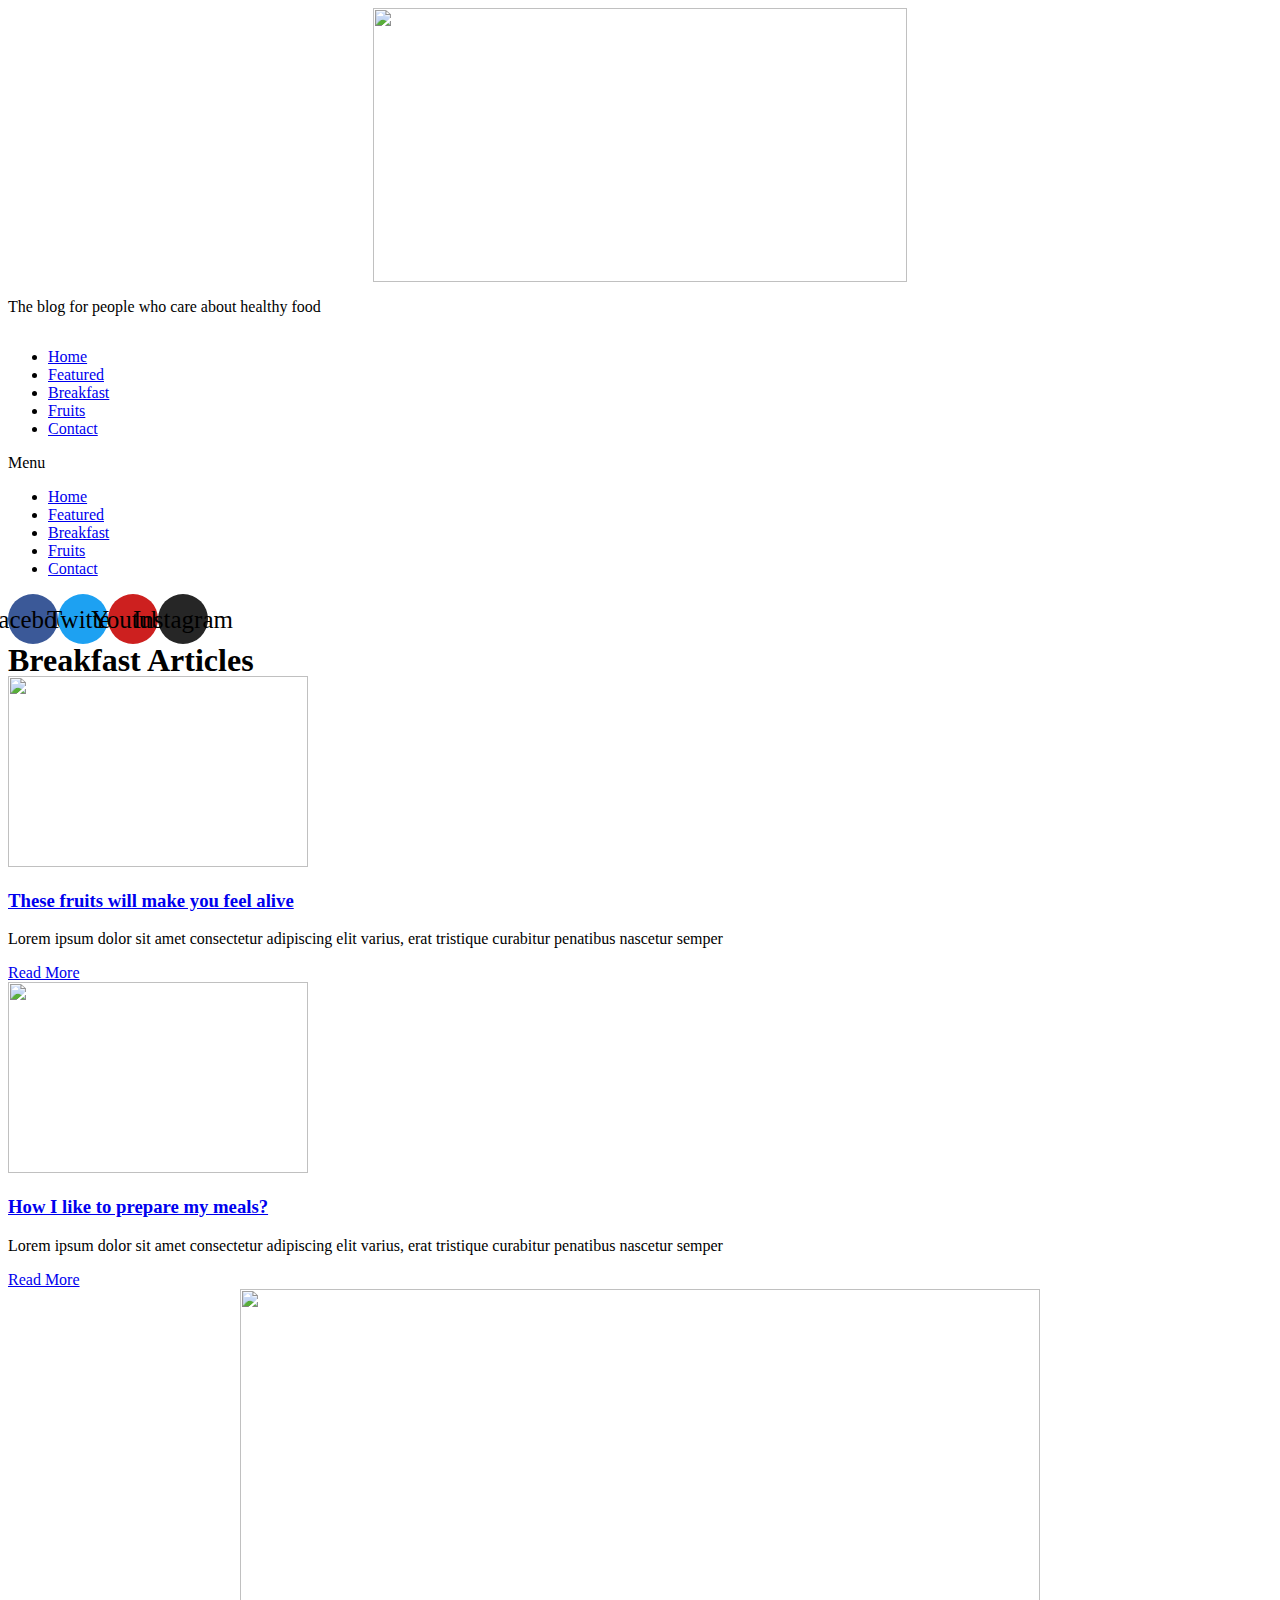
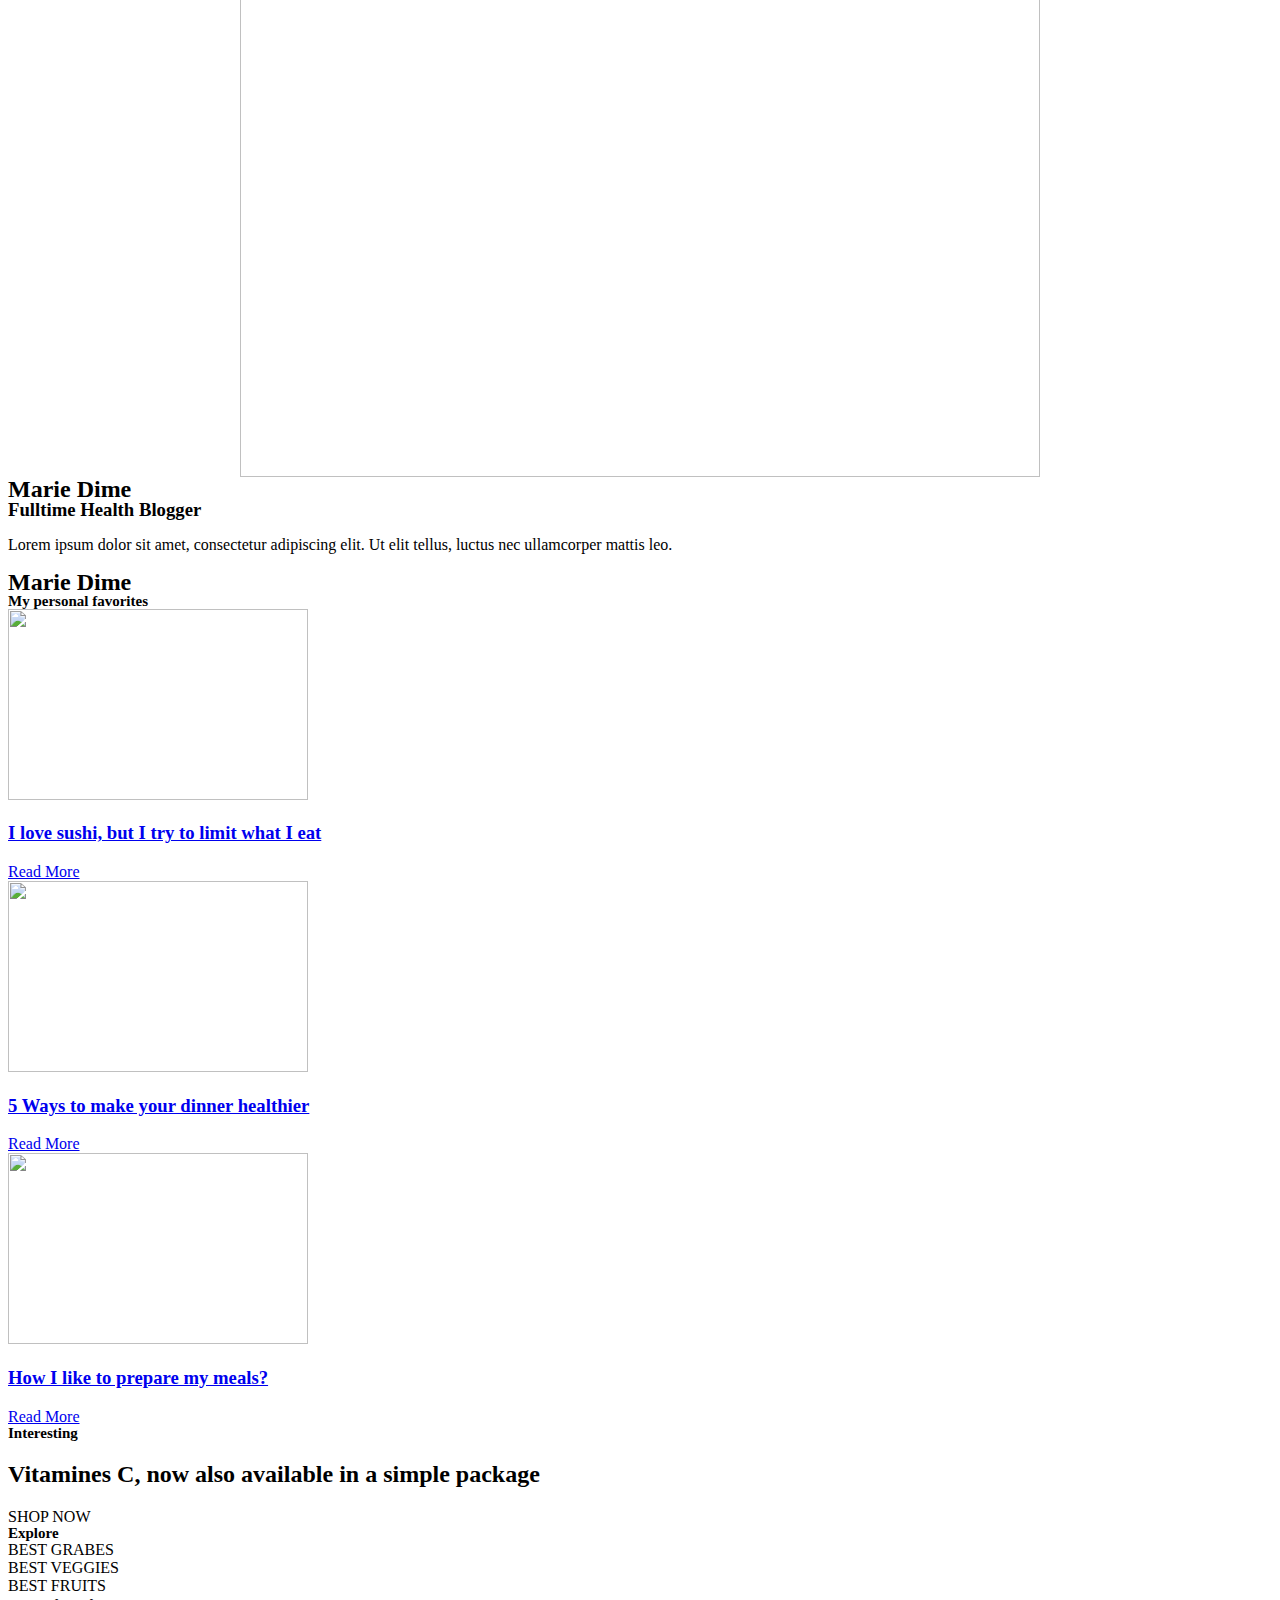
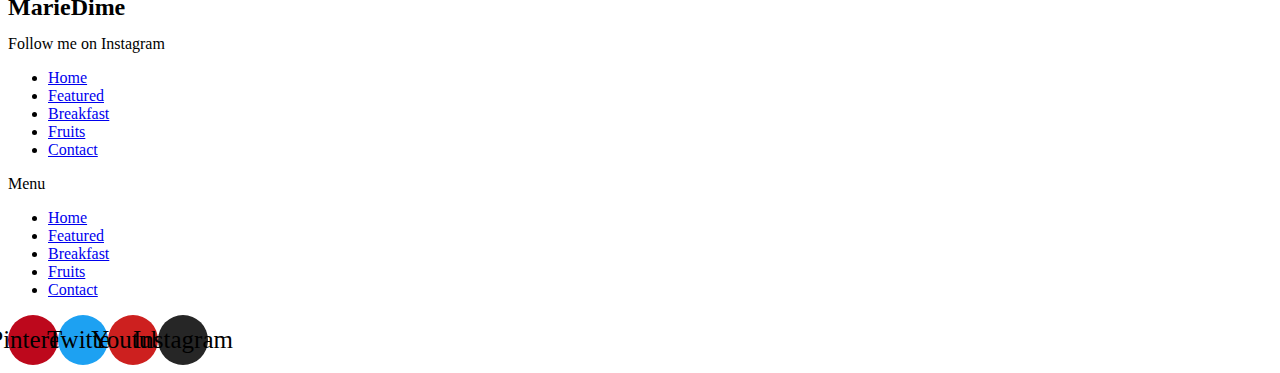
==== commit c25dc365: "health blog" ====
--- a/breakfast/index.html
+++ b/breakfast/index.html
@@ -7,8 +7,8 @@
 	<title>Breakfast &#8211; Health Blog</title>
 <meta name="robots" content="max-image-preview:large">
 <link rel="dns-prefetch" href="//s.w.org">
-<link rel="alternate" type="application/rss+xml" title="Health Blog &raquo; Feed" href="/feed/">
-<link rel="alternate" type="application/rss+xml" title="Health Blog &raquo; Comments Feed" href="/comments/feed/">
+<link rel="alternate" type="application/rss+xml" title="Health Blog &raquo; Feed" href="/https://muhammadhamza008.github.io/health-blog/feed/">
+<link rel="alternate" type="application/rss+xml" title="Health Blog &raquo; Comments Feed" href="/https://muhammadhamza008.github.io/health-blog/comments/feed/">
 		<script type="text/javascript">
 			window._wpemojiSettings = {"baseUrl":"https:\/\/s.w.org\/images\/core\/emoji\/13.1.0\/72x72\/","ext":".png","svgUrl":"https:\/\/s.w.org\/images\/core\/emoji\/13.1.0\/svg\/","svgExt":".svg","source":{"concatemoji":"\/wp-includes\/js\/wp-emoji-release.min.js?ver=5.8.2"}};
 			!function(e,a,t){var n,r,o,i=a.createElement("canvas"),p=i.getContext&&i.getContext("2d");function s(e,t){var a=String.fromCharCode;p.clearRect(0,0,i.width,i.height),p.fillText(a.apply(this,e),0,0);e=i.toDataURL();return p.clearRect(0,0,i.width,i.height),p.fillText(a.apply(this,t),0,0),e===i.toDataURL()}function c(e){var t=a.createElement("script");t.src=e,t.defer=t.type="text/javascript",a.getElementsByTagName("head")[0].appendChild(t)}for(o=Array("flag","emoji"),t.supports={everything:!0,everythingExceptFlag:!0},r=0;r<o.length;r++)t.supports[o[r]]=function(e){if(!p||!p.fillText)return!1;switch(p.textBaseline="top",p.font="600 32px Arial",e){case"flag":return s([127987,65039,8205,9895,65039],[127987,65039,8203,9895,65039])?!1:!s([55356,56826,55356,56819],[55356,56826,8203,55356,56819])&&!s([55356,57332,56128,56423,56128,56418,56128,56421,56128,56430,56128,56423,56128,56447],[55356,57332,8203,56128,56423,8203,56128,56418,8203,56128,56421,8203,56128,56430,8203,56128,56423,8203,56128,56447]);case"emoji":return!s([10084,65039,8205,55357,56613],[10084,65039,8203,55357,56613])}return!1}(o[r]),t.supports.everything=t.supports.everything&&t.supports[o[r]],"flag"!==o[r]&&(t.supports.everythingExceptFlag=t.supports.everythingExceptFlag&&t.supports[o[r]]);t.supports.everythingExceptFlag=t.supports.everythingExceptFlag&&!t.supports.flag,t.DOMReady=!1,t.readyCallback=function(){t.DOMReady=!0},t.supports.everything||(n=function(){t.readyCallback()},a.addEventListener?(a.addEventListener("DOMContentLoaded",n,!1),e.addEventListener("load",n,!1)):(e.attachEvent("onload",n),a.attachEvent("onreadystatechange",function(){"complete"===a.readyState&&t.readyCallback()})),(n=t.source||{}).concatemoji?c(n.concatemoji):n.wpemoji&&n.twemoji&&(c(n.twemoji),c(n.wpemoji)))}(window,document,window._wpemojiSettings);
@@ -25,46 +25,46 @@
 	background: none !important;
 	padding: 0 !important;
 }</style>
-	<link rel="stylesheet" id="sb_instagram_styles-css" href="/wp-content/plugins/instagram-feed/css/sbi-styles.min.css?ver=2.9.8" type="text/css" media="all">
-<link rel="stylesheet" id="wp-block-library-css" href="/wp-includes/css/dist/block-library/style.min.css?ver=5.8.2" type="text/css" media="all">
-<link rel="stylesheet" id="hello-elementor-css" href="/wp-content/themes/hello-elementor/style.min.css?ver=2.4.2" type="text/css" media="all">
-<link rel="stylesheet" id="hello-elementor-theme-style-css" href="/wp-content/themes/hello-elementor/theme.min.css?ver=2.4.2" type="text/css" media="all">
-<link rel="stylesheet" id="elementor-frontend-css" href="/wp-content/plugins/elementor/assets/css/frontend-lite.min.css?ver=3.5.2" type="text/css" media="all">
-<link rel="stylesheet" id="elementor-post-7-css" href="/wp-content/uploads/elementor/css/post-7.css?ver=1640368322" type="text/css" media="all">
-<link rel="stylesheet" id="jet-elements-css" href="/wp-content/plugins/jet-elements/assets/css/jet-elements.css?ver=2.6.1" type="text/css" media="all">
-<link rel="stylesheet" id="jet-elements-skin-css" href="/wp-content/plugins/jet-elements/assets/css/jet-elements-skin.css?ver=2.6.1" type="text/css" media="all">
-<link rel="stylesheet" id="elementor-icons-css" href="/wp-content/plugins/elementor/assets/lib/eicons/css/elementor-icons.min.css?ver=5.13.0" type="text/css" media="all">
-<link rel="stylesheet" id="elementor-pro-css" href="/wp-content/plugins/elementor-pro/assets/css/frontend-lite.min.css?ver=3.5.2" type="text/css" media="all">
-<link rel="stylesheet" id="elementor-post-135-css" href="/wp-content/uploads/elementor/css/post-135.css?ver=1640503721" type="text/css" media="all">
-<link rel="stylesheet" id="elementor-post-28-css" href="/wp-content/uploads/elementor/css/post-28.css?ver=1640368325" type="text/css" media="all">
-<link rel="stylesheet" id="elementor-post-158-css" href="/wp-content/uploads/elementor/css/post-158.css?ver=1640509396" type="text/css" media="all">
-<link rel="stylesheet" id="ecs-styles-css" href="/wp-content/plugins/ele-custom-skin/assets/css/ecs-style.css?ver=3.1.4" type="text/css" media="all">
-<link rel="stylesheet" id="elementor-post-173-css" href="/wp-content/uploads/elementor/css/post-173.css?ver=1640514775" type="text/css" media="all">
+	<link rel="stylesheet" id="sb_instagram_styles-css" href="/https://muhammadhamza008.github.io/health-blog/wp-content/plugins/instagram-feed/css/sbi-styles.min.css?ver=2.9.8" type="text/css" media="all">
+<link rel="stylesheet" id="wp-block-library-css" href="/https://muhammadhamza008.github.io/health-blog/wp-includes/css/dist/block-library/style.min.css?ver=5.8.2" type="text/css" media="all">
+<link rel="stylesheet" id="hello-elementor-css" href="/https://muhammadhamza008.github.io/health-blog/wp-content/themes/hello-elementor/style.min.css?ver=2.4.2" type="text/css" media="all">
+<link rel="stylesheet" id="hello-elementor-theme-style-css" href="/https://muhammadhamza008.github.io/health-blog/wp-content/themes/hello-elementor/theme.min.css?ver=2.4.2" type="text/css" media="all">
+<link rel="stylesheet" id="elementor-frontend-css" href="/https://muhammadhamza008.github.io/health-blog/wp-content/plugins/elementor/assets/css/frontend-lite.min.css?ver=3.5.2" type="text/css" media="all">
+<link rel="stylesheet" id="elementor-post-7-css" href="/https://muhammadhamza008.github.io/health-blog/wp-content/uploads/elementor/css/post-7.css?ver=1640368322" type="text/css" media="all">
+<link rel="stylesheet" id="jet-elements-css" href="/https://muhammadhamza008.github.io/health-blog/wp-content/plugins/jet-elements/assets/css/jet-elements.css?ver=2.6.1" type="text/css" media="all">
+<link rel="stylesheet" id="jet-elements-skin-css" href="/https://muhammadhamza008.github.io/health-blog/wp-content/plugins/jet-elements/assets/css/jet-elements-skin.css?ver=2.6.1" type="text/css" media="all">
+<link rel="stylesheet" id="elementor-icons-css" href="/https://muhammadhamza008.github.io/health-blog/wp-content/plugins/elementor/assets/lib/eicons/css/elementor-icons.min.css?ver=5.13.0" type="text/css" media="all">
+<link rel="stylesheet" id="elementor-pro-css" href="/https://muhammadhamza008.github.io/health-blog/wp-content/plugins/elementor-pro/assets/css/frontend-lite.min.css?ver=3.5.2" type="text/css" media="all">
+<link rel="stylesheet" id="elementor-post-135-css" href="/https://muhammadhamza008.github.io/health-blog/wp-content/uploads/elementor/css/post-135.css?ver=1640503721" type="text/css" media="all">
+<link rel="stylesheet" id="elementor-post-28-css" href="/https://muhammadhamza008.github.io/health-blog/wp-content/uploads/elementor/css/post-28.css?ver=1640368325" type="text/css" media="all">
+<link rel="stylesheet" id="elementor-post-158-css" href="/https://muhammadhamza008.github.io/health-blog/wp-content/uploads/elementor/css/post-158.css?ver=1640509396" type="text/css" media="all">
+<link rel="stylesheet" id="ecs-styles-css" href="/https://muhammadhamza008.github.io/health-blog/wp-content/plugins/ele-custom-skin/assets/css/ecs-style.css?ver=3.1.4" type="text/css" media="all">
+<link rel="stylesheet" id="elementor-post-173-css" href="/https://muhammadhamza008.github.io/health-blog/wp-content/uploads/elementor/css/post-173.css?ver=1640514775" type="text/css" media="all">
 <link rel="stylesheet" id="google-fonts-1-css" href="https://fonts.googleapis.com/css?family=Roboto%3A100%2C100italic%2C200%2C200italic%2C300%2C300italic%2C400%2C400italic%2C500%2C500italic%2C600%2C600italic%2C700%2C700italic%2C800%2C800italic%2C900%2C900italic%7CRoboto+Slab%3A100%2C100italic%2C200%2C200italic%2C300%2C300italic%2C400%2C400italic%2C500%2C500italic%2C600%2C600italic%2C700%2C700italic%2C800%2C800italic%2C900%2C900italic%7CKarla%3A100%2C100italic%2C200%2C200italic%2C300%2C300italic%2C400%2C400italic%2C500%2C500italic%2C600%2C600italic%2C700%2C700italic%2C800%2C800italic%2C900%2C900italic%7CMerriweather%3A100%2C100italic%2C200%2C200italic%2C300%2C300italic%2C400%2C400italic%2C500%2C500italic%2C600%2C600italic%2C700%2C700italic%2C800%2C800italic%2C900%2C900italic%7CMontserrat%3A100%2C100italic%2C200%2C200italic%2C300%2C300italic%2C400%2C400italic%2C500%2C500italic%2C600%2C600italic%2C700%2C700italic%2C800%2C800italic%2C900%2C900italic&#038;display=auto&#038;ver=5.8.2" type="text/css" media="all">
-<link rel="stylesheet" id="elementor-icons-shared-0-css" href="/wp-content/plugins/elementor/assets/lib/font-awesome/css/fontawesome.min.css?ver=5.15.3" type="text/css" media="all">
-<link rel="stylesheet" id="elementor-icons-fa-solid-css" href="/wp-content/plugins/elementor/assets/lib/font-awesome/css/solid.min.css?ver=5.15.3" type="text/css" media="all">
-<link rel="stylesheet" id="elementor-icons-fa-brands-css" href="/wp-content/plugins/elementor/assets/lib/font-awesome/css/brands.min.css?ver=5.15.3" type="text/css" media="all">
-<script type="text/javascript" src="/wp-includes/js/jquery/jquery.min.js?ver=3.6.0" id="jquery-core-js"></script>
-<script type="text/javascript" src="/wp-includes/js/jquery/jquery-migrate.min.js?ver=3.3.2" id="jquery-migrate-js"></script>
+<link rel="stylesheet" id="elementor-icons-shared-0-css" href="/https://muhammadhamza008.github.io/health-blog/wp-content/plugins/elementor/assets/lib/font-awesome/css/fontawesome.min.css?ver=5.15.3" type="text/css" media="all">
+<link rel="stylesheet" id="elementor-icons-fa-solid-css" href="/https://muhammadhamza008.github.io/health-blog/wp-content/plugins/elementor/assets/lib/font-awesome/css/solid.min.css?ver=5.15.3" type="text/css" media="all">
+<link rel="stylesheet" id="elementor-icons-fa-brands-css" href="/https://muhammadhamza008.github.io/health-blog/wp-content/plugins/elementor/assets/lib/font-awesome/css/brands.min.css?ver=5.15.3" type="text/css" media="all">
+<script type="text/javascript" src="/https://muhammadhamza008.github.io/health-blog/wp-includes/js/jquery/jquery.min.js?ver=3.6.0" id="jquery-core-js"></script>
+<script type="text/javascript" src="/https://muhammadhamza008.github.io/health-blog/wp-includes/js/jquery/jquery-migrate.min.js?ver=3.3.2" id="jquery-migrate-js"></script>
 <script type="text/javascript" id="ecs_ajax_load-js-extra">
 /* <![CDATA[ */
 var ecs_ajax_params = {"ajaxurl":"\/wp-admin\/admin-ajax.php","posts":"{\"page\":0,\"pagename\":\"breakfast\",\"error\":\"\",\"m\":\"\",\"p\":0,\"post_parent\":\"\",\"subpost\":\"\",\"subpost_id\":\"\",\"attachment\":\"\",\"attachment_id\":0,\"name\":\"breakfast\",\"page_id\":0,\"second\":\"\",\"minute\":\"\",\"hour\":\"\",\"day\":0,\"monthnum\":0,\"year\":0,\"w\":0,\"category_name\":\"\",\"tag\":\"\",\"cat\":\"\",\"tag_id\":\"\",\"author\":\"\",\"author_name\":\"\",\"feed\":\"\",\"tb\":\"\",\"paged\":0,\"meta_key\":\"\",\"meta_value\":\"\",\"preview\":\"\",\"s\":\"\",\"sentence\":\"\",\"title\":\"\",\"fields\":\"\",\"menu_order\":\"\",\"embed\":\"\",\"category__in\":[],\"category__not_in\":[],\"category__and\":[],\"post__in\":[],\"post__not_in\":[],\"post_name__in\":[],\"tag__in\":[],\"tag__not_in\":[],\"tag__and\":[],\"tag_slug__in\":[],\"tag_slug__and\":[],\"post_parent__in\":[],\"post_parent__not_in\":[],\"author__in\":[],\"author__not_in\":[],\"post_type\":[\"post\",\"page\",\"e-landing-page\"],\"ignore_sticky_posts\":false,\"suppress_filters\":false,\"cache_results\":true,\"update_post_term_cache\":true,\"lazy_load_term_meta\":true,\"update_post_meta_cache\":true,\"posts_per_page\":10,\"nopaging\":false,\"comments_per_page\":\"50\",\"no_found_rows\":false,\"order\":\"DESC\"}"};
 /* ]]> */
 </script>
-<script type="text/javascript" src="/wp-content/plugins/ele-custom-skin/assets/js/ecs_ajax_pagination.js?ver=3.1.4" id="ecs_ajax_load-js"></script>
-<script type="text/javascript" src="/wp-content/plugins/ele-custom-skin/assets/js/ecs.js?ver=3.1.4" id="ecs-script-js"></script>
-<link rel="https://api.w.org/" href="/wp-json/">
-<link rel="alternate" type="application/json" href="/wp-json/wp/v2/pages/135">
-<link rel="EditURI" type="application/rsd+xml" title="RSD" href="/xmlrpc.php?rsd">
-<link rel="wlwmanifest" type="application/wlwmanifest+xml" href="/wp-includes/wlwmanifest.xml"> 
+<script type="text/javascript" src="/https://muhammadhamza008.github.io/health-blog/wp-content/plugins/ele-custom-skin/assets/js/ecs_ajax_pagination.js?ver=3.1.4" id="ecs_ajax_load-js"></script>
+<script type="text/javascript" src="/https://muhammadhamza008.github.io/health-blog/wp-content/plugins/ele-custom-skin/assets/js/ecs.js?ver=3.1.4" id="ecs-script-js"></script>
+<link rel="https://api.w.org/" href="/https://muhammadhamza008.github.io/health-blog/wp-json/">
+<link rel="alternate" type="application/json" href="/https://muhammadhamza008.github.io/health-blog/wp-json/wp/v2/pages/135">
+<link rel="EditURI" type="application/rsd+xml" title="RSD" href="/https://muhammadhamza008.github.io/health-blog/xmlrpc.php?rsd">
+<link rel="wlwmanifest" type="application/wlwmanifest+xml" href="/https://muhammadhamza008.github.io/health-blog/wp-includes/wlwmanifest.xml"> 
 <meta name="generator" content="WordPress 5.8.2">
-<link rel="canonical" href="/breakfast/">
-<link rel="shortlink" href="/?p=135">
-<link rel="alternate" type="application/json+oembed" href="/wp-json/oembed/1.0/embed?url=%2Fbreakfast%2F">
-<link rel="alternate" type="text/xml+oembed" href="/wp-json/oembed/1.0/embed?url=%2Fbreakfast%2F&#038;format=xml">
-<link rel="icon" href="/wp-content/uploads/2021/12/cropped-site-icon-32x32.png" sizes="32x32">
-<link rel="icon" href="/wp-content/uploads/2021/12/cropped-site-icon-192x192.png" sizes="192x192">
-<link rel="apple-touch-icon" href="/wp-content/uploads/2021/12/cropped-site-icon-180x180.png">
+<link rel="canonical" href="/https://muhammadhamza008.github.io/health-blog/breakfast/">
+<link rel="shortlink" href="/https://muhammadhamza008.github.io/health-blog/?p=135">
+<link rel="alternate" type="application/json+oembed" href="/https://muhammadhamza008.github.io/health-blog/wp-json/oembed/1.0/embed?url=%2Fbreakfast%2F">
+<link rel="alternate" type="text/xml+oembed" href="/https://muhammadhamza008.github.io/health-blog/wp-json/oembed/1.0/embed?url=%2Fbreakfast%2F&#038;format=xml">
+<link rel="icon" href="/https://muhammadhamza008.github.io/health-blog/wp-content/uploads/2021/12/cropped-site-icon-32x32.png" sizes="32x32">
+<link rel="icon" href="/https://muhammadhamza008.github.io/health-blog/wp-content/uploads/2021/12/cropped-site-icon-192x192.png" sizes="192x192">
+<link rel="apple-touch-icon" href="/https://muhammadhamza008.github.io/health-blog/wp-content/uploads/2021/12/cropped-site-icon-180x180.png">
 <meta name="msapplication-TileImage" content="/wp-content/uploads/2021/12/cropped-site-icon-270x270.png">
 </head>
 <body class="page-template page-template-elementor_header_footer page page-id-135 elementor-default elementor-template-full-width elementor-kit-7 elementor-page elementor-page-135">
@@ -78,7 +78,7 @@
 								<div class="elementor-element elementor-element-2b1e9ef elementor-widget elementor-widget-image" data-id="2b1e9ef" data-element_type="widget" data-widget_type="image.default">
 				<div class="elementor-widget-container">
 			<style>/*! elementor - v3.5.2 - 22-12-2021 */
-.elementor-widget-image{text-align:center}.elementor-widget-image a{display:inline-block}.elementor-widget-image a img[src$=".svg"]{width:48px}.elementor-widget-image img{vertical-align:middle;display:inline-block}</style>												<img width="534" height="274" src="/wp-content/uploads/2021/12/Logo-Healthy-Lifestylers.png" class="attachment-large size-large" alt="" loading="lazy" srcset="/wp-content/uploads/2021/12/Logo-Healthy-Lifestylers.png 534w, /wp-content/uploads/2021/12/Logo-Healthy-Lifestylers-300x154.png 300w" sizes="(max-width: 534px) 100vw, 534px">															</div>
+.elementor-widget-image{text-align:center}.elementor-widget-image a{display:inline-block}.elementor-widget-image a img[src$=".svg"]{width:48px}.elementor-widget-image img{vertical-align:middle;display:inline-block}</style>												<img width="534" height="274" src="/https://muhammadhamza008.github.io/health-blog/wp-content/uploads/2021/12/Logo-Healthy-Lifestylers.png" class="attachment-large size-large" alt="" loading="lazy" srcset="/https://muhammadhamza008.github.io/health-blog/wp-content/uploads/2021/12/Logo-Healthy-Lifestylers.png 534w, /https://muhammadhamza008.github.io/health-blog/wp-content/uploads/2021/12/Logo-Healthy-Lifestylers-300x154.png 300w" sizes="(max-width: 534px) 100vw, 534px">															</div>
 				</div>
 				<div class="elementor-element elementor-element-860d1a9 elementor-hidden-mobile elementor-widget elementor-widget-text-editor" data-id="860d1a9" data-element_type="widget" data-widget_type="text-editor.default">
 				<div class="elementor-widget-container">
@@ -104,24 +104,24 @@
 			<div class="elementor-widget-wrap elementor-element-populated">
 								<div class="elementor-element elementor-element-5cf1a24f elementor-nav-menu--stretch elementor-nav-menu--dropdown-tablet elementor-nav-menu__text-align-aside elementor-nav-menu--toggle elementor-nav-menu--burger elementor-widget elementor-widget-nav-menu" data-id="5cf1a24f" data-element_type="widget" data-settings="{&quot;full_width&quot;:&quot;stretch&quot;,&quot;layout&quot;:&quot;horizontal&quot;,&quot;submenu_icon&quot;:{&quot;value&quot;:&quot;&lt;i class=\&quot;fas fa-caret-down\&quot;&gt;&lt;\/i&gt;&quot;,&quot;library&quot;:&quot;fa-solid&quot;},&quot;toggle&quot;:&quot;burger&quot;}" data-widget_type="nav-menu.default">
 				<div class="elementor-widget-container">
-			<link rel="stylesheet" href="/wp-content/plugins/elementor-pro/assets/css/widget-nav-menu.min.css">			<nav migration_allowed="1" migrated="0" role="navigation" class="elementor-nav-menu--main elementor-nav-menu__container elementor-nav-menu--layout-horizontal e--pointer-underline e--animation-fade">
+			<link rel="stylesheet" href="/https://muhammadhamza008.github.io/health-blog/wp-content/plugins/elementor-pro/assets/css/widget-nav-menu.min.css">			<nav migration_allowed="1" migrated="0" role="navigation" class="elementor-nav-menu--main elementor-nav-menu__container elementor-nav-menu--layout-horizontal e--pointer-underline e--animation-fade">
 				<ul id="menu-1-5cf1a24f" class="elementor-nav-menu">
-<li class="menu-item menu-item-type-post_type menu-item-object-page menu-item-home menu-item-32"><a href="/" class="elementor-item">Home</a></li>
-<li class="menu-item menu-item-type-post_type menu-item-object-page menu-item-150"><a href="/featured/" class="elementor-item">Featured</a></li>
-<li class="menu-item menu-item-type-post_type menu-item-object-page current-menu-item page_item page-item-135 current_page_item menu-item-152"><a href="/breakfast/" aria-current="page" class="elementor-item elementor-item-active">Breakfast</a></li>
-<li class="menu-item menu-item-type-post_type menu-item-object-page menu-item-151"><a href="/fruits/" class="elementor-item">Fruits</a></li>
-<li class="menu-item menu-item-type-post_type menu-item-object-page menu-item-224"><a href="/contact/" class="elementor-item">Contact</a></li>
+<li class="menu-item menu-item-type-post_type menu-item-object-page menu-item-home menu-item-32"><a href="/https://muhammadhamza008.github.io/health-blog/" class="elementor-item">Home</a></li>
+<li class="menu-item menu-item-type-post_type menu-item-object-page menu-item-150"><a href="/https://muhammadhamza008.github.io/health-blog/featured/" class="elementor-item">Featured</a></li>
+<li class="menu-item menu-item-type-post_type menu-item-object-page current-menu-item page_item page-item-135 current_page_item menu-item-152"><a href="/https://muhammadhamza008.github.io/health-blog/breakfast/" aria-current="page" class="elementor-item elementor-item-active">Breakfast</a></li>
+<li class="menu-item menu-item-type-post_type menu-item-object-page menu-item-151"><a href="/https://muhammadhamza008.github.io/health-blog/fruits/" class="elementor-item">Fruits</a></li>
+<li class="menu-item menu-item-type-post_type menu-item-object-page menu-item-224"><a href="/https://muhammadhamza008.github.io/health-blog/contact/" class="elementor-item">Contact</a></li>
 </ul>			</nav>
 					<div class="elementor-menu-toggle" role="button" tabindex="0" aria-label="Menu Toggle" aria-expanded="false">
 			<i aria-hidden="true" role="presentation" class="elementor-menu-toggle__icon--open eicon-menu-bar"></i><i aria-hidden="true" role="presentation" class="elementor-menu-toggle__icon--close eicon-close"></i>			<span class="elementor-screen-only">Menu</span>
 		</div>
 			<nav class="elementor-nav-menu--dropdown elementor-nav-menu__container" role="navigation" aria-hidden="true">
 				<ul id="menu-2-5cf1a24f" class="elementor-nav-menu">
-<li class="menu-item menu-item-type-post_type menu-item-object-page menu-item-home menu-item-32"><a href="/" class="elementor-item" tabindex="-1">Home</a></li>
-<li class="menu-item menu-item-type-post_type menu-item-object-page menu-item-150"><a href="/featured/" class="elementor-item" tabindex="-1">Featured</a></li>
-<li class="menu-item menu-item-type-post_type menu-item-object-page current-menu-item page_item page-item-135 current_page_item menu-item-152"><a href="/breakfast/" aria-current="page" class="elementor-item elementor-item-active" tabindex="-1">Breakfast</a></li>
-<li class="menu-item menu-item-type-post_type menu-item-object-page menu-item-151"><a href="/fruits/" class="elementor-item" tabindex="-1">Fruits</a></li>
-<li class="menu-item menu-item-type-post_type menu-item-object-page menu-item-224"><a href="/contact/" class="elementor-item" tabindex="-1">Contact</a></li>
+<li class="menu-item menu-item-type-post_type menu-item-object-page menu-item-home menu-item-32"><a href="/https://muhammadhamza008.github.io/health-blog/" class="elementor-item" tabindex="-1">Home</a></li>
+<li class="menu-item menu-item-type-post_type menu-item-object-page menu-item-150"><a href="/https://muhammadhamza008.github.io/health-blog/featured/" class="elementor-item" tabindex="-1">Featured</a></li>
+<li class="menu-item menu-item-type-post_type menu-item-object-page current-menu-item page_item page-item-135 current_page_item menu-item-152"><a href="/https://muhammadhamza008.github.io/health-blog/breakfast/" aria-current="page" class="elementor-item elementor-item-active" tabindex="-1">Breakfast</a></li>
+<li class="menu-item menu-item-type-post_type menu-item-object-page menu-item-151"><a href="/https://muhammadhamza008.github.io/health-blog/fruits/" class="elementor-item" tabindex="-1">Fruits</a></li>
+<li class="menu-item menu-item-type-post_type menu-item-object-page menu-item-224"><a href="/https://muhammadhamza008.github.io/health-blog/contact/" class="elementor-item" tabindex="-1">Contact</a></li>
 </ul>			</nav>
 				</div>
 				</div>
@@ -176,36 +176,36 @@
 				</div>
 				<div class="elementor-element elementor-element-287dc59 elementor-grid-2 elementor-grid-tablet-2 elementor-grid-mobile-1 elementor-posts--thumbnail-top elementor-widget elementor-widget-posts" data-id="287dc59" data-element_type="widget" data-settings="{&quot;classic_columns&quot;:&quot;2&quot;,&quot;classic_columns_tablet&quot;:&quot;2&quot;,&quot;classic_columns_mobile&quot;:&quot;1&quot;,&quot;classic_row_gap&quot;:{&quot;unit&quot;:&quot;px&quot;,&quot;size&quot;:35,&quot;sizes&quot;:[]},&quot;classic_row_gap_tablet&quot;:{&quot;unit&quot;:&quot;px&quot;,&quot;size&quot;:&quot;&quot;,&quot;sizes&quot;:[]},&quot;classic_row_gap_mobile&quot;:{&quot;unit&quot;:&quot;px&quot;,&quot;size&quot;:&quot;&quot;,&quot;sizes&quot;:[]}}" data-widget_type="posts.classic">
 				<div class="elementor-widget-container">
-			<link rel="stylesheet" href="/wp-content/plugins/elementor-pro/assets/css/widget-posts.min.css">		<div class="elementor-posts-container elementor-posts elementor-posts--skin-classic elementor-grid">
+			<link rel="stylesheet" href="/https://muhammadhamza008.github.io/health-blog/wp-content/plugins/elementor-pro/assets/css/widget-posts.min.css">		<div class="elementor-posts-container elementor-posts elementor-posts--skin-classic elementor-grid">
 				<article class="elementor-post elementor-grid-item post-58 post type-post status-publish format-standard has-post-thumbnail hentry category-breakfast category-featured category-fruits">
-				<a class="elementor-post__thumbnail__link" href="/2021/12/24/these-fruits-will-make-you-feel-alive/">
-			<div class="elementor-post__thumbnail"><img width="300" height="191" src="/wp-content/uploads/2021/12/Post-3-300x191.jpg" class="attachment-medium size-medium" alt="" loading="lazy"></div>
+				<a class="elementor-post__thumbnail__link" href="/https://muhammadhamza008.github.io/health-blog/2021/12/24/these-fruits-will-make-you-feel-alive/">
+			<div class="elementor-post__thumbnail"><img width="300" height="191" src="/https://muhammadhamza008.github.io/health-blog/wp-content/uploads/2021/12/Post-3-300x191.jpg" class="attachment-medium size-medium" alt="" loading="lazy"></div>
 		</a>
 				<div class="elementor-post__text">
 				<h3 class="elementor-post__title">
-			<a href="/2021/12/24/these-fruits-will-make-you-feel-alive/">
+			<a href="/https://muhammadhamza008.github.io/health-blog/2021/12/24/these-fruits-will-make-you-feel-alive/">
 				These fruits will make you feel alive			</a>
 		</h3>
 				<div class="elementor-post__excerpt">
 			<p>Lorem ipsum dolor sit amet consectetur adipiscing elit varius, erat tristique curabitur penatibus nascetur semper</p>
 		</div>
-					<a class="elementor-post__read-more" href="/2021/12/24/these-fruits-will-make-you-feel-alive/">
+					<a class="elementor-post__read-more" href="/https://muhammadhamza008.github.io/health-blog/2021/12/24/these-fruits-will-make-you-feel-alive/">
 				Read More			</a>
 				</div>
 				</article>
 				<article class="elementor-post elementor-grid-item post-49 post type-post status-publish format-standard has-post-thumbnail hentry category-breakfast category-dinner category-favorites">
-				<a class="elementor-post__thumbnail__link" href="/2021/12/24/how-i-like-to-prepare-my-meals/">
-			<div class="elementor-post__thumbnail"><img width="300" height="191" src="/wp-content/uploads/2021/12/Post-4-300x191.jpg" class="attachment-medium size-medium" alt="" loading="lazy"></div>
+				<a class="elementor-post__thumbnail__link" href="/https://muhammadhamza008.github.io/health-blog/2021/12/24/how-i-like-to-prepare-my-meals/">
+			<div class="elementor-post__thumbnail"><img width="300" height="191" src="/https://muhammadhamza008.github.io/health-blog/wp-content/uploads/2021/12/Post-4-300x191.jpg" class="attachment-medium size-medium" alt="" loading="lazy"></div>
 		</a>
 				<div class="elementor-post__text">
 				<h3 class="elementor-post__title">
-			<a href="/2021/12/24/how-i-like-to-prepare-my-meals/">
+			<a href="/https://muhammadhamza008.github.io/health-blog/2021/12/24/how-i-like-to-prepare-my-meals/">
 				How I like to prepare my meals?			</a>
 		</h3>
 				<div class="elementor-post__excerpt">
 			<p>Lorem ipsum dolor sit amet consectetur adipiscing elit varius, erat tristique curabitur penatibus nascetur semper</p>
 		</div>
-					<a class="elementor-post__read-more" href="/2021/12/24/how-i-like-to-prepare-my-meals/">
+					<a class="elementor-post__read-more" href="/https://muhammadhamza008.github.io/health-blog/2021/12/24/how-i-like-to-prepare-my-meals/">
 				Read More			</a>
 				</div>
 				</article>
@@ -230,7 +230,7 @@
 			<div class="elementor-widget-wrap elementor-element-populated">
 								<div class="elementor-element elementor-element-2e94ac9 elementor-widget elementor-widget-image" data-id="2e94ac9" data-element_type="widget" data-widget_type="image.default">
 				<div class="elementor-widget-container">
-															<img width="800" height="788" src="/wp-content/uploads/2021/12/Profile-picture-1024x1009.jpg" class="attachment-large size-large" alt="" loading="lazy" srcset="/wp-content/uploads/2021/12/Profile-picture-1024x1009.jpg 1024w, /wp-content/uploads/2021/12/Profile-picture-300x296.jpg 300w, /wp-content/uploads/2021/12/Profile-picture-768x757.jpg 768w, /wp-content/uploads/2021/12/Profile-picture.jpg 1220w" sizes="(max-width: 800px) 100vw, 800px">															</div>
+															<img width="800" height="788" src="/https://muhammadhamza008.github.io/health-blog/wp-content/uploads/2021/12/Profile-picture-1024x1009.jpg" class="attachment-large size-large" alt="" loading="lazy" srcset="/https://muhammadhamza008.github.io/health-blog/wp-content/uploads/2021/12/Profile-picture-1024x1009.jpg 1024w, /https://muhammadhamza008.github.io/health-blog/wp-content/uploads/2021/12/Profile-picture-300x296.jpg 300w, /https://muhammadhamza008.github.io/health-blog/wp-content/uploads/2021/12/Profile-picture-768x757.jpg 768w, /https://muhammadhamza008.github.io/health-blog/wp-content/uploads/2021/12/Profile-picture.jpg 1220w" sizes="(max-width: 800px) 100vw, 800px">															</div>
 				</div>
 				<div class="elementor-element elementor-element-4dd55c64 elementor-widget elementor-widget-heading" data-id="4dd55c64" data-element_type="widget" data-widget_type="heading.default">
 				<div class="elementor-widget-container">
@@ -262,41 +262,41 @@
 				<div class="elementor-widget-container">
 					<div class="elementor-posts-container elementor-posts elementor-posts--skin-classic elementor-grid">
 				<article class="elementor-post elementor-grid-item post-55 post type-post status-publish format-standard has-post-thumbnail hentry category-favorites category-home-made">
-				<a class="elementor-post__thumbnail__link" href="/2021/12/24/i-love-sushi-but-i-try-to-limit-what-i-eat/">
-			<div class="elementor-post__thumbnail"><img width="300" height="191" src="/wp-content/uploads/2021/12/Post-6-300x191.jpg" class="attachment-medium size-medium" alt="" loading="lazy"></div>
+				<a class="elementor-post__thumbnail__link" href="/https://muhammadhamza008.github.io/health-blog/2021/12/24/i-love-sushi-but-i-try-to-limit-what-i-eat/">
+			<div class="elementor-post__thumbnail"><img width="300" height="191" src="/https://muhammadhamza008.github.io/health-blog/wp-content/uploads/2021/12/Post-6-300x191.jpg" class="attachment-medium size-medium" alt="" loading="lazy"></div>
 		</a>
 				<div class="elementor-post__text">
 				<h3 class="elementor-post__title">
-			<a href="/2021/12/24/i-love-sushi-but-i-try-to-limit-what-i-eat/">
+			<a href="/https://muhammadhamza008.github.io/health-blog/2021/12/24/i-love-sushi-but-i-try-to-limit-what-i-eat/">
 				I love sushi, but I try to limit what I eat			</a>
 		</h3>
-					<a class="elementor-post__read-more" href="/2021/12/24/i-love-sushi-but-i-try-to-limit-what-i-eat/">
+					<a class="elementor-post__read-more" href="/https://muhammadhamza008.github.io/health-blog/2021/12/24/i-love-sushi-but-i-try-to-limit-what-i-eat/">
 				Read More			</a>
 				</div>
 				</article>
 				<article class="elementor-post elementor-grid-item post-52 post type-post status-publish format-standard has-post-thumbnail hentry category-dinner category-favorites">
-				<a class="elementor-post__thumbnail__link" href="/2021/12/24/5-ways-to-make-your-dinner-healthier/">
-			<div class="elementor-post__thumbnail"><img width="300" height="191" src="/wp-content/uploads/2021/12/Post-2-300x191.jpg" class="attachment-medium size-medium" alt="" loading="lazy"></div>
+				<a class="elementor-post__thumbnail__link" href="/https://muhammadhamza008.github.io/health-blog/2021/12/24/5-ways-to-make-your-dinner-healthier/">
+			<div class="elementor-post__thumbnail"><img width="300" height="191" src="/https://muhammadhamza008.github.io/health-blog/wp-content/uploads/2021/12/Post-2-300x191.jpg" class="attachment-medium size-medium" alt="" loading="lazy"></div>
 		</a>
 				<div class="elementor-post__text">
 				<h3 class="elementor-post__title">
-			<a href="/2021/12/24/5-ways-to-make-your-dinner-healthier/">
+			<a href="/https://muhammadhamza008.github.io/health-blog/2021/12/24/5-ways-to-make-your-dinner-healthier/">
 				5 Ways to make your dinner healthier			</a>
 		</h3>
-					<a class="elementor-post__read-more" href="/2021/12/24/5-ways-to-make-your-dinner-healthier/">
+					<a class="elementor-post__read-more" href="/https://muhammadhamza008.github.io/health-blog/2021/12/24/5-ways-to-make-your-dinner-healthier/">
 				Read More			</a>
 				</div>
 				</article>
 				<article class="elementor-post elementor-grid-item post-49 post type-post status-publish format-standard has-post-thumbnail hentry category-breakfast category-dinner category-favorites">
-				<a class="elementor-post__thumbnail__link" href="/2021/12/24/how-i-like-to-prepare-my-meals/">
-			<div class="elementor-post__thumbnail"><img width="300" height="191" src="/wp-content/uploads/2021/12/Post-4-300x191.jpg" class="attachment-medium size-medium" alt="" loading="lazy"></div>
+				<a class="elementor-post__thumbnail__link" href="/https://muhammadhamza008.github.io/health-blog/2021/12/24/how-i-like-to-prepare-my-meals/">
+			<div class="elementor-post__thumbnail"><img width="300" height="191" src="/https://muhammadhamza008.github.io/health-blog/wp-content/uploads/2021/12/Post-4-300x191.jpg" class="attachment-medium size-medium" alt="" loading="lazy"></div>
 		</a>
 				<div class="elementor-post__text">
 				<h3 class="elementor-post__title">
-			<a href="/2021/12/24/how-i-like-to-prepare-my-meals/">
+			<a href="/https://muhammadhamza008.github.io/health-blog/2021/12/24/how-i-like-to-prepare-my-meals/">
 				How I like to prepare my meals?			</a>
 		</h3>
-					<a class="elementor-post__read-more" href="/2021/12/24/how-i-like-to-prepare-my-meals/">
+					<a class="elementor-post__read-more" href="/https://muhammadhamza008.github.io/health-blog/2021/12/24/how-i-like-to-prepare-my-meals/">
 				Read More			</a>
 				</div>
 				</article>
@@ -318,9 +318,9 @@
 				</div>
 				<div class="elementor-element elementor-element-492e4b9 elementor-cta--skin-cover elementor-cta--valign-bottom elementor-animated-content elementor-bg-transform elementor-bg-transform-zoom-in elementor-widget elementor-widget-call-to-action" data-id="492e4b9" data-element_type="widget" data-widget_type="call-to-action.default">
 				<div class="elementor-widget-container">
-			<link rel="stylesheet" href="/wp-content/plugins/elementor-pro/assets/css/widget-call-to-action.min.css">		<div class="elementor-cta">
+			<link rel="stylesheet" href="/https://muhammadhamza008.github.io/health-blog/wp-content/plugins/elementor-pro/assets/css/widget-call-to-action.min.css">		<div class="elementor-cta">
 					<div class="elementor-cta__bg-wrapper">
-				<div class="elementor-cta__bg elementor-bg" style="background-image: url(/wp-content/uploads/2021/12/Post-1-1024x652.jpg);"></div>
+				<div class="elementor-cta__bg elementor-bg" style="background-image: url(/https://muhammadhamza008.github.io/health-blog/wp-content/uploads/2021/12/Post-1-1024x652.jpg);"></div>
 				<div class="elementor-cta__bg-overlay"></div>
 			</div>
 							<div class="elementor-cta__content">
@@ -349,7 +349,7 @@
 				<div class="elementor-widget-container">
 					<div class="elementor-cta">
 					<div class="elementor-cta__bg-wrapper">
-				<div class="elementor-cta__bg elementor-bg" style="background-image: url(/wp-content/uploads/2021/12/Side-category-2-1024x396.jpg);"></div>
+				<div class="elementor-cta__bg elementor-bg" style="background-image: url(/https://muhammadhamza008.github.io/health-blog/wp-content/uploads/2021/12/Side-category-2-1024x396.jpg);"></div>
 				<div class="elementor-cta__bg-overlay"></div>
 			</div>
 							<div class="elementor-cta__content">
@@ -368,7 +368,7 @@
 				<div class="elementor-widget-container">
 					<div class="elementor-cta">
 					<div class="elementor-cta__bg-wrapper">
-				<div class="elementor-cta__bg elementor-bg" style="background-image: url(/wp-content/uploads/2021/12/Side-category-1-1024x400.jpg);"></div>
+				<div class="elementor-cta__bg elementor-bg" style="background-image: url(/https://muhammadhamza008.github.io/health-blog/wp-content/uploads/2021/12/Side-category-1-1024x400.jpg);"></div>
 				<div class="elementor-cta__bg-overlay"></div>
 			</div>
 							<div class="elementor-cta__content">
@@ -387,7 +387,7 @@
 				<div class="elementor-widget-container">
 					<div class="elementor-cta">
 					<div class="elementor-cta__bg-wrapper">
-				<div class="elementor-cta__bg elementor-bg" style="background-image: url(/wp-content/uploads/2021/12/Side-category-3-1024x398.jpg);"></div>
+				<div class="elementor-cta__bg elementor-bg" style="background-image: url(/https://muhammadhamza008.github.io/health-blog/wp-content/uploads/2021/12/Side-category-3-1024x398.jpg);"></div>
 				<div class="elementor-cta__bg-overlay"></div>
 			</div>
 							<div class="elementor-cta__content">
@@ -451,22 +451,22 @@
 				<div class="elementor-widget-container">
 						<nav migration_allowed="1" migrated="0" role="navigation" class="elementor-nav-menu--main elementor-nav-menu__container elementor-nav-menu--layout-horizontal e--pointer-underline e--animation-fade">
 				<ul id="menu-1-102111ac" class="elementor-nav-menu">
-<li class="menu-item menu-item-type-post_type menu-item-object-page menu-item-home menu-item-32"><a href="/" class="elementor-item">Home</a></li>
-<li class="menu-item menu-item-type-post_type menu-item-object-page menu-item-150"><a href="/featured/" class="elementor-item">Featured</a></li>
-<li class="menu-item menu-item-type-post_type menu-item-object-page current-menu-item page_item page-item-135 current_page_item menu-item-152"><a href="/breakfast/" aria-current="page" class="elementor-item elementor-item-active">Breakfast</a></li>
-<li class="menu-item menu-item-type-post_type menu-item-object-page menu-item-151"><a href="/fruits/" class="elementor-item">Fruits</a></li>
-<li class="menu-item menu-item-type-post_type menu-item-object-page menu-item-224"><a href="/contact/" class="elementor-item">Contact</a></li>
+<li class="menu-item menu-item-type-post_type menu-item-object-page menu-item-home menu-item-32"><a href="/https://muhammadhamza008.github.io/health-blog/" class="elementor-item">Home</a></li>
+<li class="menu-item menu-item-type-post_type menu-item-object-page menu-item-150"><a href="/https://muhammadhamza008.github.io/health-blog/featured/" class="elementor-item">Featured</a></li>
+<li class="menu-item menu-item-type-post_type menu-item-object-page current-menu-item page_item page-item-135 current_page_item menu-item-152"><a href="/https://muhammadhamza008.github.io/health-blog/breakfast/" aria-current="page" class="elementor-item elementor-item-active">Breakfast</a></li>
+<li class="menu-item menu-item-type-post_type menu-item-object-page menu-item-151"><a href="/https://muhammadhamza008.github.io/health-blog/fruits/" class="elementor-item">Fruits</a></li>
+<li class="menu-item menu-item-type-post_type menu-item-object-page menu-item-224"><a href="/https://muhammadhamza008.github.io/health-blog/contact/" class="elementor-item">Contact</a></li>
 </ul>			</nav>
 					<div class="elementor-menu-toggle" role="button" tabindex="0" aria-label="Menu Toggle" aria-expanded="false">
 			<i aria-hidden="true" role="presentation" class="elementor-menu-toggle__icon--open eicon-menu-bar"></i><i aria-hidden="true" role="presentation" class="elementor-menu-toggle__icon--close eicon-close"></i>			<span class="elementor-screen-only">Menu</span>
 		</div>
 			<nav class="elementor-nav-menu--dropdown elementor-nav-menu__container" role="navigation" aria-hidden="true">
 				<ul id="menu-2-102111ac" class="elementor-nav-menu">
-<li class="menu-item menu-item-type-post_type menu-item-object-page menu-item-home menu-item-32"><a href="/" class="elementor-item" tabindex="-1">Home</a></li>
-<li class="menu-item menu-item-type-post_type menu-item-object-page menu-item-150"><a href="/featured/" class="elementor-item" tabindex="-1">Featured</a></li>
-<li class="menu-item menu-item-type-post_type menu-item-object-page current-menu-item page_item page-item-135 current_page_item menu-item-152"><a href="/breakfast/" aria-current="page" class="elementor-item elementor-item-active" tabindex="-1">Breakfast</a></li>
-<li class="menu-item menu-item-type-post_type menu-item-object-page menu-item-151"><a href="/fruits/" class="elementor-item" tabindex="-1">Fruits</a></li>
-<li class="menu-item menu-item-type-post_type menu-item-object-page menu-item-224"><a href="/contact/" class="elementor-item" tabindex="-1">Contact</a></li>
+<li class="menu-item menu-item-type-post_type menu-item-object-page menu-item-home menu-item-32"><a href="/https://muhammadhamza008.github.io/health-blog/" class="elementor-item" tabindex="-1">Home</a></li>
+<li class="menu-item menu-item-type-post_type menu-item-object-page menu-item-150"><a href="/https://muhammadhamza008.github.io/health-blog/featured/" class="elementor-item" tabindex="-1">Featured</a></li>
+<li class="menu-item menu-item-type-post_type menu-item-object-page current-menu-item page_item page-item-135 current_page_item menu-item-152"><a href="/https://muhammadhamza008.github.io/health-blog/breakfast/" aria-current="page" class="elementor-item elementor-item-active" tabindex="-1">Breakfast</a></li>
+<li class="menu-item menu-item-type-post_type menu-item-object-page menu-item-151"><a href="/https://muhammadhamza008.github.io/health-blog/fruits/" class="elementor-item" tabindex="-1">Fruits</a></li>
+<li class="menu-item menu-item-type-post_type menu-item-object-page menu-item-224"><a href="/https://muhammadhamza008.github.io/health-blog/contact/" class="elementor-item" tabindex="-1">Contact</a></li>
 </ul>			</nav>
 				</div>
 				</div>
@@ -511,33 +511,33 @@
 <script type="text/javascript">
 var sbiajaxurl = "/wp-admin/admin-ajax.php";
 </script>
-<link rel="stylesheet" id="elementor-post-126-css" href="/wp-content/uploads/elementor/css/post-126.css?ver=1640502365" type="text/css" media="all">
-<link rel="stylesheet" id="e-animations-css" href="/wp-content/plugins/elementor/assets/lib/animations/animations.min.css?ver=3.5.2" type="text/css" media="all">
+<link rel="stylesheet" id="elementor-post-126-css" href="/https://muhammadhamza008.github.io/health-blog/wp-content/uploads/elementor/css/post-126.css?ver=1640502365" type="text/css" media="all">
+<link rel="stylesheet" id="e-animations-css" href="/https://muhammadhamza008.github.io/health-blog/wp-content/plugins/elementor/assets/lib/animations/animations.min.css?ver=3.5.2" type="text/css" media="all">
 <link rel="stylesheet" id="google-fonts-2-css" href="https://fonts.googleapis.com/css?family=Niconne%3A100%2C100italic%2C200%2C200italic%2C300%2C300italic%2C400%2C400italic%2C500%2C500italic%2C600%2C600italic%2C700%2C700italic%2C800%2C800italic%2C900%2C900italic&#038;display=auto&#038;ver=5.8.2" type="text/css" media="all">
-<script type="text/javascript" src="/wp-content/themes/hello-elementor/assets/js/hello-frontend.min.js?ver=1.0.0" id="hello-theme-frontend-js"></script>
-<script type="text/javascript" src="/wp-includes/js/wp-embed.min.js?ver=5.8.2" id="wp-embed-js"></script>
-<script type="text/javascript" src="/wp-content/plugins/elementor-pro/assets/lib/smartmenus/jquery.smartmenus.min.js?ver=1.0.1" id="smartmenus-js"></script>
-<script type="text/javascript" src="/wp-includes/js/imagesloaded.min.js?ver=4.1.4" id="imagesloaded-js"></script>
-<script type="text/javascript" src="/wp-content/plugins/elementor-pro/assets/js/webpack-pro.runtime.min.js?ver=3.5.2" id="elementor-pro-webpack-runtime-js"></script>
-<script type="text/javascript" src="/wp-content/plugins/elementor/assets/js/webpack.runtime.min.js?ver=3.5.2" id="elementor-webpack-runtime-js"></script>
-<script type="text/javascript" src="/wp-content/plugins/elementor/assets/js/frontend-modules.min.js?ver=3.5.2" id="elementor-frontend-modules-js"></script>
+<script type="text/javascript" src="/https://muhammadhamza008.github.io/health-blog/wp-content/themes/hello-elementor/assets/js/hello-frontend.min.js?ver=1.0.0" id="hello-theme-frontend-js"></script>
+<script type="text/javascript" src="/https://muhammadhamza008.github.io/health-blog/wp-includes/js/wp-embed.min.js?ver=5.8.2" id="wp-embed-js"></script>
+<script type="text/javascript" src="/https://muhammadhamza008.github.io/health-blog/wp-content/plugins/elementor-pro/assets/lib/smartmenus/jquery.smartmenus.min.js?ver=1.0.1" id="smartmenus-js"></script>
+<script type="text/javascript" src="/https://muhammadhamza008.github.io/health-blog/wp-includes/js/imagesloaded.min.js?ver=4.1.4" id="imagesloaded-js"></script>
+<script type="text/javascript" src="/https://muhammadhamza008.github.io/health-blog/wp-content/plugins/elementor-pro/assets/js/webpack-pro.runtime.min.js?ver=3.5.2" id="elementor-pro-webpack-runtime-js"></script>
+<script type="text/javascript" src="/https://muhammadhamza008.github.io/health-blog/wp-content/plugins/elementor/assets/js/webpack.runtime.min.js?ver=3.5.2" id="elementor-webpack-runtime-js"></script>
+<script type="text/javascript" src="/https://muhammadhamza008.github.io/health-blog/wp-content/plugins/elementor/assets/js/frontend-modules.min.js?ver=3.5.2" id="elementor-frontend-modules-js"></script>
 <script type="text/javascript" id="elementor-pro-frontend-js-before">
 var ElementorProFrontendConfig = {"ajaxurl":"\/wp-admin\/admin-ajax.php","nonce":"b97ea4efc0","urls":{"assets":"\/wp-content\/plugins\/elementor-pro\/assets\/","rest":"\/wp-json\/"},"i18n":{"toc_no_headings_found":"No headings were found on this page."},"shareButtonsNetworks":{"facebook":{"title":"Facebook","has_counter":true},"twitter":{"title":"Twitter"},"linkedin":{"title":"LinkedIn","has_counter":true},"pinterest":{"title":"Pinterest","has_counter":true},"reddit":{"title":"Reddit","has_counter":true},"vk":{"title":"VK","has_counter":true},"odnoklassniki":{"title":"OK","has_counter":true},"tumblr":{"title":"Tumblr"},"digg":{"title":"Digg"},"skype":{"title":"Skype"},"stumbleupon":{"title":"StumbleUpon","has_counter":true},"mix":{"title":"Mix"},"telegram":{"title":"Telegram"},"pocket":{"title":"Pocket","has_counter":true},"xing":{"title":"XING","has_counter":true},"whatsapp":{"title":"WhatsApp"},"email":{"title":"Email"},"print":{"title":"Print"}},"facebook_sdk":{"lang":"en_US","app_id":""},"lottie":{"defaultAnimationUrl":"\/wp-content\/plugins\/elementor-pro\/modules\/lottie\/assets\/animations\/default.json"}};
 </script>
-<script type="text/javascript" src="/wp-content/plugins/elementor-pro/assets/js/frontend.min.js?ver=3.5.2" id="elementor-pro-frontend-js"></script>
-<script type="text/javascript" src="/wp-content/plugins/elementor/assets/lib/waypoints/waypoints.min.js?ver=4.0.2" id="elementor-waypoints-js"></script>
-<script type="text/javascript" src="/wp-includes/js/jquery/ui/core.min.js?ver=1.12.1" id="jquery-ui-core-js"></script>
+<script type="text/javascript" src="/https://muhammadhamza008.github.io/health-blog/wp-content/plugins/elementor-pro/assets/js/frontend.min.js?ver=3.5.2" id="elementor-pro-frontend-js"></script>
+<script type="text/javascript" src="/https://muhammadhamza008.github.io/health-blog/wp-content/plugins/elementor/assets/lib/waypoints/waypoints.min.js?ver=4.0.2" id="elementor-waypoints-js"></script>
+<script type="text/javascript" src="/https://muhammadhamza008.github.io/health-blog/wp-includes/js/jquery/ui/core.min.js?ver=1.12.1" id="jquery-ui-core-js"></script>
 <script type="text/javascript" id="elementor-frontend-js-before">
 var elementorFrontendConfig = {"environmentMode":{"edit":false,"wpPreview":false,"isScriptDebug":false},"i18n":{"shareOnFacebook":"Share on Facebook","shareOnTwitter":"Share on Twitter","pinIt":"Pin it","download":"Download","downloadImage":"Download image","fullscreen":"Fullscreen","zoom":"Zoom","share":"Share","playVideo":"Play Video","previous":"Previous","next":"Next","close":"Close"},"is_rtl":false,"breakpoints":{"xs":0,"sm":480,"md":768,"lg":1025,"xl":1440,"xxl":1600},"responsive":{"breakpoints":{"mobile":{"label":"Mobile","value":767,"default_value":767,"direction":"max","is_enabled":true},"mobile_extra":{"label":"Mobile Extra","value":880,"default_value":880,"direction":"max","is_enabled":false},"tablet":{"label":"Tablet","value":1024,"default_value":1024,"direction":"max","is_enabled":true},"tablet_extra":{"label":"Tablet Extra","value":1200,"default_value":1200,"direction":"max","is_enabled":false},"laptop":{"label":"Laptop","value":1366,"default_value":1366,"direction":"max","is_enabled":false},"widescreen":{"label":"Widescreen","value":2400,"default_value":2400,"direction":"min","is_enabled":false}}},"version":"3.5.2","is_static":false,"experimentalFeatures":{"e_dom_optimization":true,"e_optimized_assets_loading":true,"e_optimized_css_loading":true,"a11y_improvements":true,"e_import_export":true,"additional_custom_breakpoints":true,"e_hidden_wordpress_widgets":true,"theme_builder_v2":true,"hello-theme-header-footer":true,"landing-pages":true,"elements-color-picker":true,"favorite-widgets":true,"admin-top-bar":true,"form-submissions":true,"e_scroll_snap":true},"urls":{"assets":"\/wp-content\/plugins\/elementor\/assets\/"},"settings":{"page":[],"editorPreferences":[]},"kit":{"active_breakpoints":["viewport_mobile","viewport_tablet"],"global_image_lightbox":"yes","lightbox_enable_counter":"yes","lightbox_enable_fullscreen":"yes","lightbox_enable_zoom":"yes","lightbox_enable_share":"yes","lightbox_title_src":"title","lightbox_description_src":"description","hello_header_logo_type":"title","hello_header_menu_layout":"horizontal","hello_footer_logo_type":"logo"},"post":{"id":135,"title":"Breakfast%20%E2%80%93%20Health%20Blog","excerpt":"","featuredImage":false}};
 </script>
-<script type="text/javascript" src="/wp-content/plugins/elementor/assets/js/frontend.min.js?ver=3.5.2" id="elementor-frontend-js"></script>
-<script type="text/javascript" src="/wp-content/plugins/elementor-pro/assets/js/elements-handlers.min.js?ver=3.5.2" id="pro-elements-handlers-js"></script>
+<script type="text/javascript" src="/https://muhammadhamza008.github.io/health-blog/wp-content/plugins/elementor/assets/js/frontend.min.js?ver=3.5.2" id="elementor-frontend-js"></script>
+<script type="text/javascript" src="/https://muhammadhamza008.github.io/health-blog/wp-content/plugins/elementor-pro/assets/js/elements-handlers.min.js?ver=3.5.2" id="pro-elements-handlers-js"></script>
 <script type="text/javascript" id="jet-elements-js-extra">
 /* <![CDATA[ */
 var jetElements = {"ajaxUrl":"\/wp-admin\/admin-ajax.php","isMobile":"false","templateApiUrl":"\/wp-json\/jet-elements-api\/v1\/elementor-template","devMode":"false","messages":{"invalidMail":"Please specify a valid e-mail"}};
 /* ]]> */
 </script>
-<script type="text/javascript" src="/wp-content/plugins/jet-elements/assets/js/jet-elements.min.js?ver=2.6.1" id="jet-elements-js"></script>
+<script type="text/javascript" src="/https://muhammadhamza008.github.io/health-blog/wp-content/plugins/jet-elements/assets/js/jet-elements.min.js?ver=2.6.1" id="jet-elements-js"></script>
 
 </body>
 </html>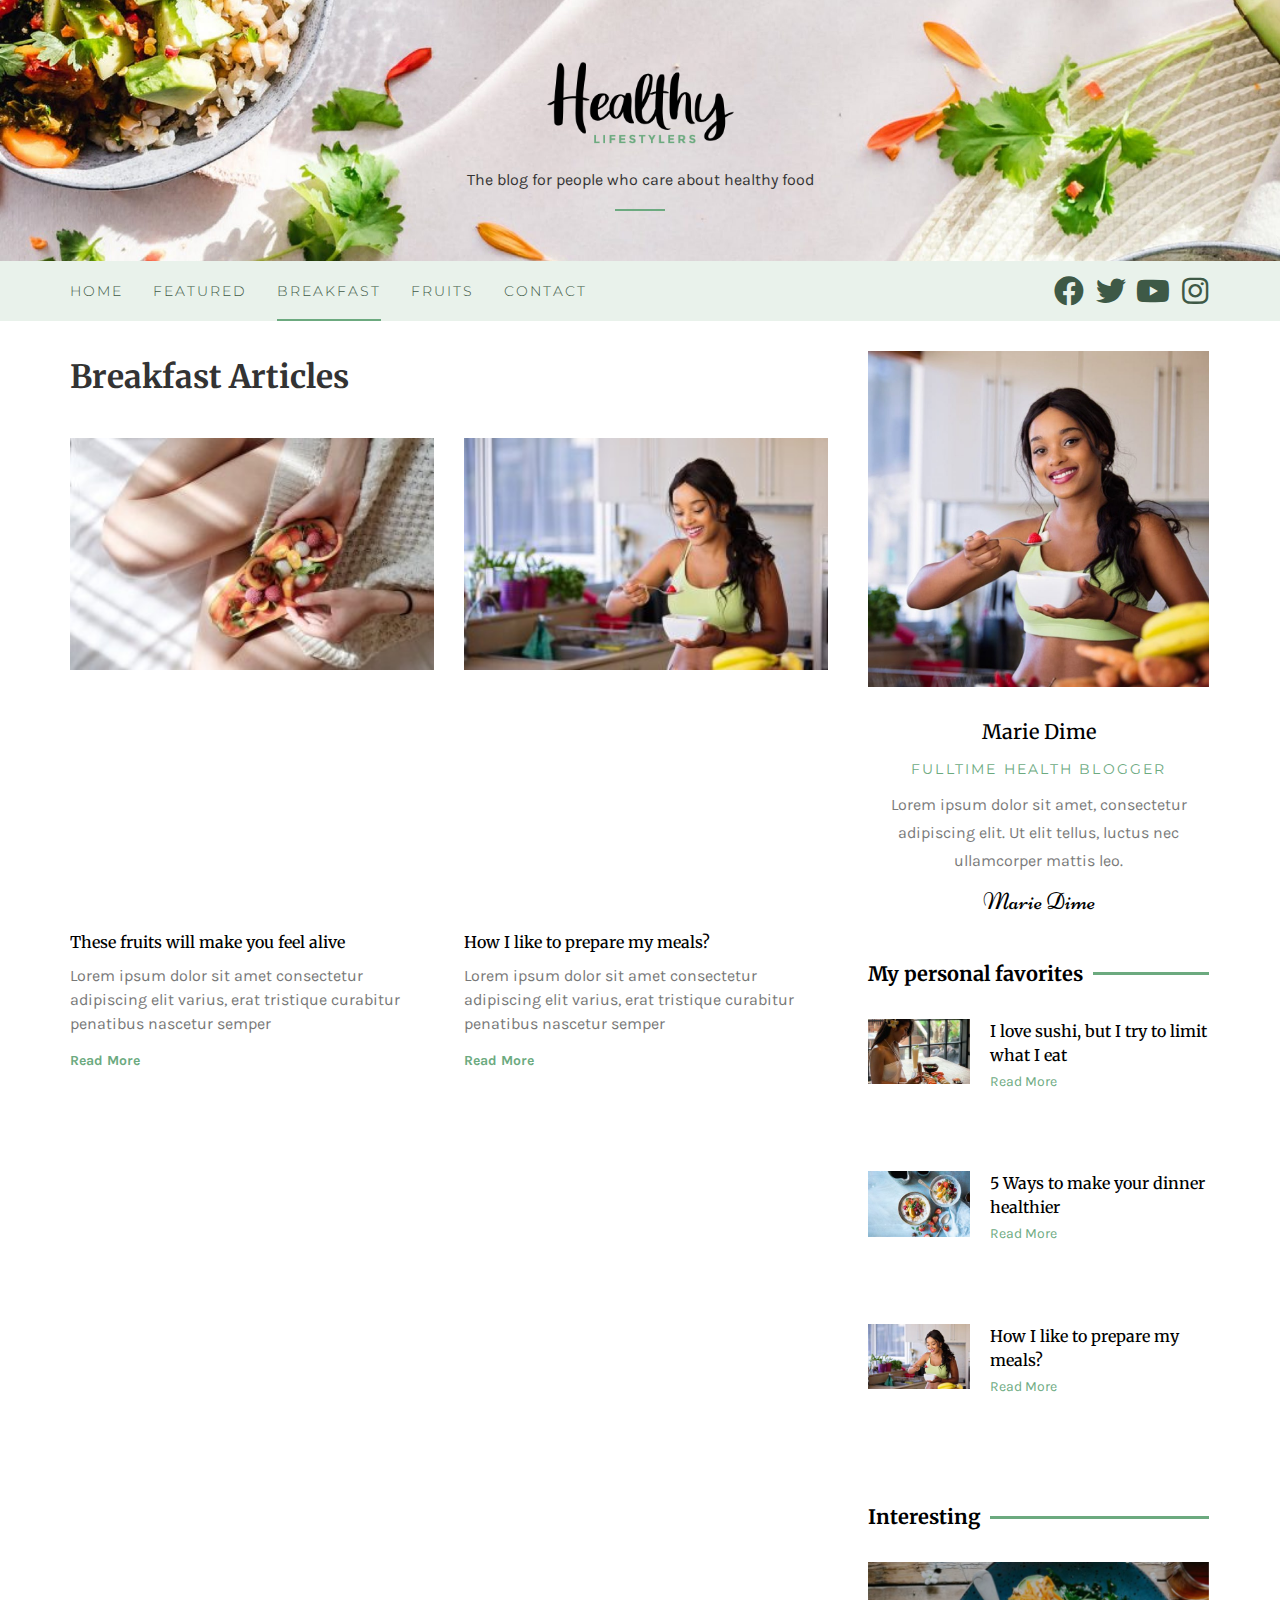
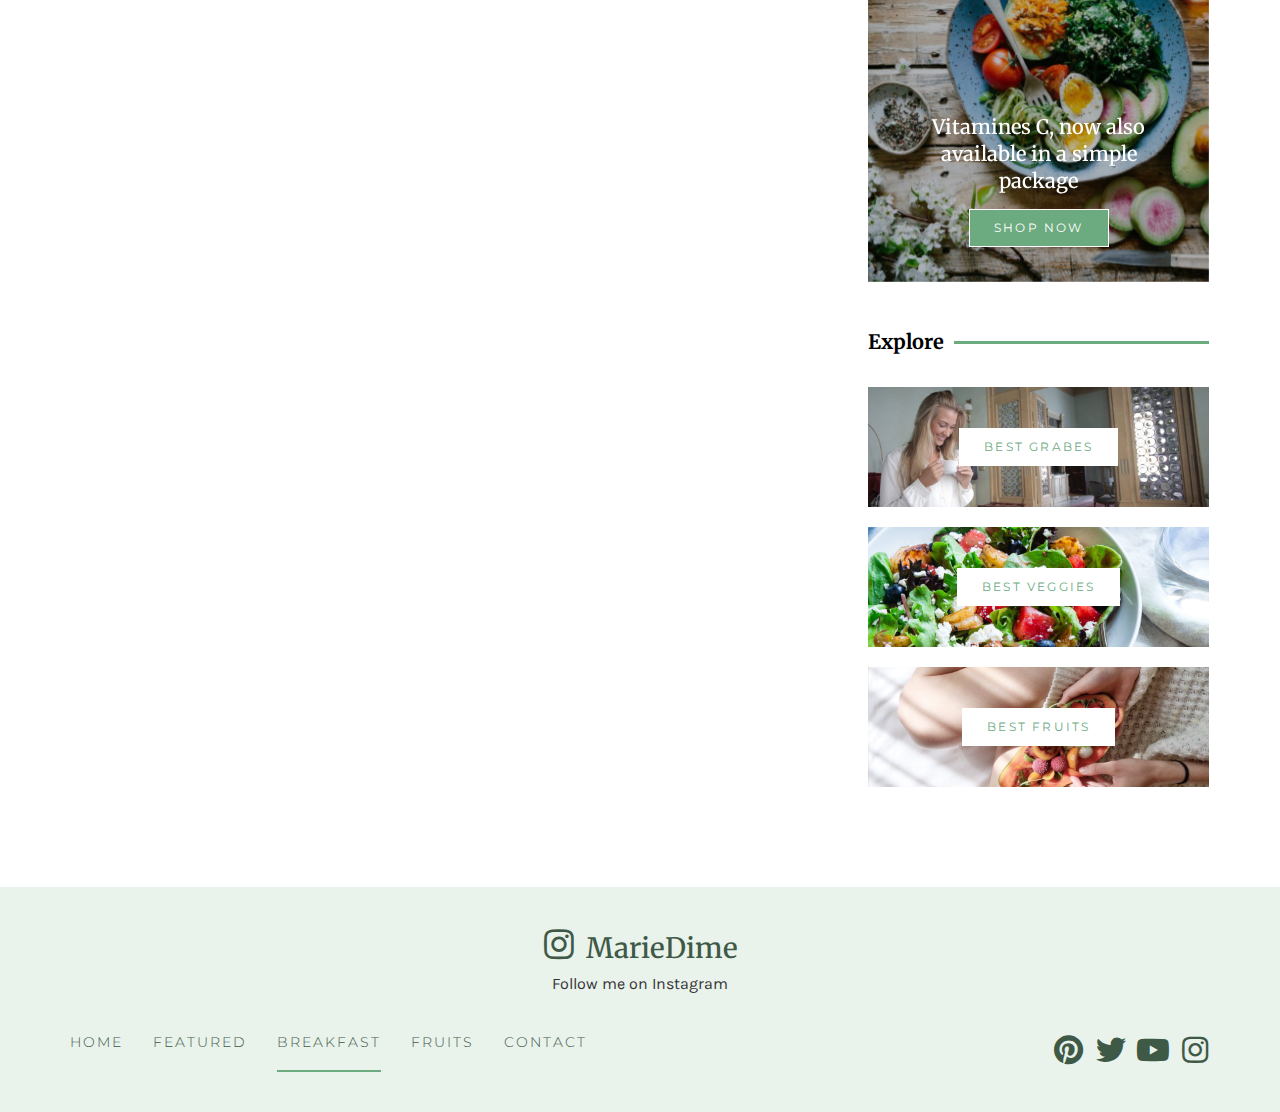
==== commit 0b5b4bd5: "health blog" ====
--- a/breakfast/index.html
+++ b/breakfast/index.html
@@ -7,10 +7,10 @@
 	<title>Breakfast &#8211; Health Blog</title>
 <meta name="robots" content="max-image-preview:large">
 <link rel="dns-prefetch" href="//s.w.org">
-<link rel="alternate" type="application/rss+xml" title="Health Blog &raquo; Feed" href="/https://muhammadhamza008.github.io/health-blog/feed/">
-<link rel="alternate" type="application/rss+xml" title="Health Blog &raquo; Comments Feed" href="/https://muhammadhamza008.github.io/health-blog/comments/feed/">
+<link rel="alternate" type="application/rss+xml" title="Health Blog &raquo; Feed" href="https://muhammadhamza008.github.io/health-blog/feed/">
+<link rel="alternate" type="application/rss+xml" title="Health Blog &raquo; Comments Feed" href="https://muhammadhamza008.github.io/health-blog/comments/feed/">
 		<script type="text/javascript">
-			window._wpemojiSettings = {"baseUrl":"https:\/\/s.w.org\/images\/core\/emoji\/13.1.0\/72x72\/","ext":".png","svgUrl":"https:\/\/s.w.org\/images\/core\/emoji\/13.1.0\/svg\/","svgExt":".svg","source":{"concatemoji":"\/wp-includes\/js\/wp-emoji-release.min.js?ver=5.8.2"}};
+			window._wpemojiSettings = {"baseUrl":"https:\/\/s.w.org\/images\/core\/emoji\/13.1.0\/72x72\/","ext":".png","svgUrl":"https:\/\/s.w.org\/images\/core\/emoji\/13.1.0\/svg\/","svgExt":".svg","source":{"concatemoji":"https:\/\/muhammadhamza008.github.io\/health-blog\/wp-includes\/js\/wp-emoji-release.min.js?ver=5.8.2"}};
 			!function(e,a,t){var n,r,o,i=a.createElement("canvas"),p=i.getContext&&i.getContext("2d");function s(e,t){var a=String.fromCharCode;p.clearRect(0,0,i.width,i.height),p.fillText(a.apply(this,e),0,0);e=i.toDataURL();return p.clearRect(0,0,i.width,i.height),p.fillText(a.apply(this,t),0,0),e===i.toDataURL()}function c(e){var t=a.createElement("script");t.src=e,t.defer=t.type="text/javascript",a.getElementsByTagName("head")[0].appendChild(t)}for(o=Array("flag","emoji"),t.supports={everything:!0,everythingExceptFlag:!0},r=0;r<o.length;r++)t.supports[o[r]]=function(e){if(!p||!p.fillText)return!1;switch(p.textBaseline="top",p.font="600 32px Arial",e){case"flag":return s([127987,65039,8205,9895,65039],[127987,65039,8203,9895,65039])?!1:!s([55356,56826,55356,56819],[55356,56826,8203,55356,56819])&&!s([55356,57332,56128,56423,56128,56418,56128,56421,56128,56430,56128,56423,56128,56447],[55356,57332,8203,56128,56423,8203,56128,56418,8203,56128,56421,8203,56128,56430,8203,56128,56423,8203,56128,56447]);case"emoji":return!s([10084,65039,8205,55357,56613],[10084,65039,8203,55357,56613])}return!1}(o[r]),t.supports.everything=t.supports.everything&&t.supports[o[r]],"flag"!==o[r]&&(t.supports.everythingExceptFlag=t.supports.everythingExceptFlag&&t.supports[o[r]]);t.supports.everythingExceptFlag=t.supports.everythingExceptFlag&&!t.supports.flag,t.DOMReady=!1,t.readyCallback=function(){t.DOMReady=!0},t.supports.everything||(n=function(){t.readyCallback()},a.addEventListener?(a.addEventListener("DOMContentLoaded",n,!1),e.addEventListener("load",n,!1)):(e.attachEvent("onload",n),a.attachEvent("onreadystatechange",function(){"complete"===a.readyState&&t.readyCallback()})),(n=t.source||{}).concatemoji?c(n.concatemoji):n.wpemoji&&n.twemoji&&(c(n.twemoji),c(n.wpemoji)))}(window,document,window._wpemojiSettings);
 		</script>
 		<style type="text/css">img.wp-smiley,
@@ -25,47 +25,47 @@
 	background: none !important;
 	padding: 0 !important;
 }</style>
-	<link rel="stylesheet" id="sb_instagram_styles-css" href="/https://muhammadhamza008.github.io/health-blog/wp-content/plugins/instagram-feed/css/sbi-styles.min.css?ver=2.9.8" type="text/css" media="all">
-<link rel="stylesheet" id="wp-block-library-css" href="/https://muhammadhamza008.github.io/health-blog/wp-includes/css/dist/block-library/style.min.css?ver=5.8.2" type="text/css" media="all">
-<link rel="stylesheet" id="hello-elementor-css" href="/https://muhammadhamza008.github.io/health-blog/wp-content/themes/hello-elementor/style.min.css?ver=2.4.2" type="text/css" media="all">
-<link rel="stylesheet" id="hello-elementor-theme-style-css" href="/https://muhammadhamza008.github.io/health-blog/wp-content/themes/hello-elementor/theme.min.css?ver=2.4.2" type="text/css" media="all">
-<link rel="stylesheet" id="elementor-frontend-css" href="/https://muhammadhamza008.github.io/health-blog/wp-content/plugins/elementor/assets/css/frontend-lite.min.css?ver=3.5.2" type="text/css" media="all">
-<link rel="stylesheet" id="elementor-post-7-css" href="/https://muhammadhamza008.github.io/health-blog/wp-content/uploads/elementor/css/post-7.css?ver=1640368322" type="text/css" media="all">
-<link rel="stylesheet" id="jet-elements-css" href="/https://muhammadhamza008.github.io/health-blog/wp-content/plugins/jet-elements/assets/css/jet-elements.css?ver=2.6.1" type="text/css" media="all">
-<link rel="stylesheet" id="jet-elements-skin-css" href="/https://muhammadhamza008.github.io/health-blog/wp-content/plugins/jet-elements/assets/css/jet-elements-skin.css?ver=2.6.1" type="text/css" media="all">
-<link rel="stylesheet" id="elementor-icons-css" href="/https://muhammadhamza008.github.io/health-blog/wp-content/plugins/elementor/assets/lib/eicons/css/elementor-icons.min.css?ver=5.13.0" type="text/css" media="all">
-<link rel="stylesheet" id="elementor-pro-css" href="/https://muhammadhamza008.github.io/health-blog/wp-content/plugins/elementor-pro/assets/css/frontend-lite.min.css?ver=3.5.2" type="text/css" media="all">
-<link rel="stylesheet" id="elementor-post-135-css" href="/https://muhammadhamza008.github.io/health-blog/wp-content/uploads/elementor/css/post-135.css?ver=1640503721" type="text/css" media="all">
-<link rel="stylesheet" id="elementor-post-28-css" href="/https://muhammadhamza008.github.io/health-blog/wp-content/uploads/elementor/css/post-28.css?ver=1640368325" type="text/css" media="all">
-<link rel="stylesheet" id="elementor-post-158-css" href="/https://muhammadhamza008.github.io/health-blog/wp-content/uploads/elementor/css/post-158.css?ver=1640509396" type="text/css" media="all">
-<link rel="stylesheet" id="ecs-styles-css" href="/https://muhammadhamza008.github.io/health-blog/wp-content/plugins/ele-custom-skin/assets/css/ecs-style.css?ver=3.1.4" type="text/css" media="all">
-<link rel="stylesheet" id="elementor-post-173-css" href="/https://muhammadhamza008.github.io/health-blog/wp-content/uploads/elementor/css/post-173.css?ver=1640514775" type="text/css" media="all">
+	<link rel="stylesheet" id="sb_instagram_styles-css" href="https://muhammadhamza008.github.io/health-blog/wp-content/plugins/instagram-feed/css/sbi-styles.min.css?ver=2.9.8" type="text/css" media="all">
+<link rel="stylesheet" id="wp-block-library-css" href="https://muhammadhamza008.github.io/health-blog/wp-includes/css/dist/block-library/style.min.css?ver=5.8.2" type="text/css" media="all">
+<link rel="stylesheet" id="hello-elementor-css" href="https://muhammadhamza008.github.io/health-blog/wp-content/themes/hello-elementor/style.min.css?ver=2.4.2" type="text/css" media="all">
+<link rel="stylesheet" id="hello-elementor-theme-style-css" href="https://muhammadhamza008.github.io/health-blog/wp-content/themes/hello-elementor/theme.min.css?ver=2.4.2" type="text/css" media="all">
+<link rel="stylesheet" id="elementor-frontend-css" href="https://muhammadhamza008.github.io/health-blog/wp-content/plugins/elementor/assets/css/frontend-lite.min.css?ver=3.5.2" type="text/css" media="all">
+<link rel="stylesheet" id="elementor-post-7-css" href="https://muhammadhamza008.github.io/health-blog/wp-content/uploads/elementor/css/post-7.css?ver=1640368322" type="text/css" media="all">
+<link rel="stylesheet" id="jet-elements-css" href="https://muhammadhamza008.github.io/health-blog/wp-content/plugins/jet-elements/assets/css/jet-elements.css?ver=2.6.1" type="text/css" media="all">
+<link rel="stylesheet" id="jet-elements-skin-css" href="https://muhammadhamza008.github.io/health-blog/wp-content/plugins/jet-elements/assets/css/jet-elements-skin.css?ver=2.6.1" type="text/css" media="all">
+<link rel="stylesheet" id="elementor-icons-css" href="https://muhammadhamza008.github.io/health-blog/wp-content/plugins/elementor/assets/lib/eicons/css/elementor-icons.min.css?ver=5.13.0" type="text/css" media="all">
+<link rel="stylesheet" id="elementor-pro-css" href="https://muhammadhamza008.github.io/health-blog/wp-content/plugins/elementor-pro/assets/css/frontend-lite.min.css?ver=3.5.2" type="text/css" media="all">
+<link rel="stylesheet" id="elementor-post-135-css" href="https://muhammadhamza008.github.io/health-blog/wp-content/uploads/elementor/css/post-135.css?ver=1640503721" type="text/css" media="all">
+<link rel="stylesheet" id="elementor-post-28-css" href="https://muhammadhamza008.github.io/health-blog/wp-content/uploads/elementor/css/post-28.css?ver=1640368325" type="text/css" media="all">
+<link rel="stylesheet" id="elementor-post-158-css" href="https://muhammadhamza008.github.io/health-blog/wp-content/uploads/elementor/css/post-158.css?ver=1640509396" type="text/css" media="all">
+<link rel="stylesheet" id="ecs-styles-css" href="https://muhammadhamza008.github.io/health-blog/wp-content/plugins/ele-custom-skin/assets/css/ecs-style.css?ver=3.1.4" type="text/css" media="all">
+<link rel="stylesheet" id="elementor-post-173-css" href="https://muhammadhamza008.github.io/health-blog/wp-content/uploads/elementor/css/post-173.css?ver=1640514775" type="text/css" media="all">
 <link rel="stylesheet" id="google-fonts-1-css" href="https://fonts.googleapis.com/css?family=Roboto%3A100%2C100italic%2C200%2C200italic%2C300%2C300italic%2C400%2C400italic%2C500%2C500italic%2C600%2C600italic%2C700%2C700italic%2C800%2C800italic%2C900%2C900italic%7CRoboto+Slab%3A100%2C100italic%2C200%2C200italic%2C300%2C300italic%2C400%2C400italic%2C500%2C500italic%2C600%2C600italic%2C700%2C700italic%2C800%2C800italic%2C900%2C900italic%7CKarla%3A100%2C100italic%2C200%2C200italic%2C300%2C300italic%2C400%2C400italic%2C500%2C500italic%2C600%2C600italic%2C700%2C700italic%2C800%2C800italic%2C900%2C900italic%7CMerriweather%3A100%2C100italic%2C200%2C200italic%2C300%2C300italic%2C400%2C400italic%2C500%2C500italic%2C600%2C600italic%2C700%2C700italic%2C800%2C800italic%2C900%2C900italic%7CMontserrat%3A100%2C100italic%2C200%2C200italic%2C300%2C300italic%2C400%2C400italic%2C500%2C500italic%2C600%2C600italic%2C700%2C700italic%2C800%2C800italic%2C900%2C900italic&#038;display=auto&#038;ver=5.8.2" type="text/css" media="all">
-<link rel="stylesheet" id="elementor-icons-shared-0-css" href="/https://muhammadhamza008.github.io/health-blog/wp-content/plugins/elementor/assets/lib/font-awesome/css/fontawesome.min.css?ver=5.15.3" type="text/css" media="all">
-<link rel="stylesheet" id="elementor-icons-fa-solid-css" href="/https://muhammadhamza008.github.io/health-blog/wp-content/plugins/elementor/assets/lib/font-awesome/css/solid.min.css?ver=5.15.3" type="text/css" media="all">
-<link rel="stylesheet" id="elementor-icons-fa-brands-css" href="/https://muhammadhamza008.github.io/health-blog/wp-content/plugins/elementor/assets/lib/font-awesome/css/brands.min.css?ver=5.15.3" type="text/css" media="all">
-<script type="text/javascript" src="/https://muhammadhamza008.github.io/health-blog/wp-includes/js/jquery/jquery.min.js?ver=3.6.0" id="jquery-core-js"></script>
-<script type="text/javascript" src="/https://muhammadhamza008.github.io/health-blog/wp-includes/js/jquery/jquery-migrate.min.js?ver=3.3.2" id="jquery-migrate-js"></script>
+<link rel="stylesheet" id="elementor-icons-shared-0-css" href="https://muhammadhamza008.github.io/health-blog/wp-content/plugins/elementor/assets/lib/font-awesome/css/fontawesome.min.css?ver=5.15.3" type="text/css" media="all">
+<link rel="stylesheet" id="elementor-icons-fa-solid-css" href="https://muhammadhamza008.github.io/health-blog/wp-content/plugins/elementor/assets/lib/font-awesome/css/solid.min.css?ver=5.15.3" type="text/css" media="all">
+<link rel="stylesheet" id="elementor-icons-fa-brands-css" href="https://muhammadhamza008.github.io/health-blog/wp-content/plugins/elementor/assets/lib/font-awesome/css/brands.min.css?ver=5.15.3" type="text/css" media="all">
+<script type="text/javascript" src="https://muhammadhamza008.github.io/health-blog/wp-includes/js/jquery/jquery.min.js?ver=3.6.0" id="jquery-core-js"></script>
+<script type="text/javascript" src="https://muhammadhamza008.github.io/health-blog/wp-includes/js/jquery/jquery-migrate.min.js?ver=3.3.2" id="jquery-migrate-js"></script>
 <script type="text/javascript" id="ecs_ajax_load-js-extra">
 /* <![CDATA[ */
-var ecs_ajax_params = {"ajaxurl":"\/wp-admin\/admin-ajax.php","posts":"{\"page\":0,\"pagename\":\"breakfast\",\"error\":\"\",\"m\":\"\",\"p\":0,\"post_parent\":\"\",\"subpost\":\"\",\"subpost_id\":\"\",\"attachment\":\"\",\"attachment_id\":0,\"name\":\"breakfast\",\"page_id\":0,\"second\":\"\",\"minute\":\"\",\"hour\":\"\",\"day\":0,\"monthnum\":0,\"year\":0,\"w\":0,\"category_name\":\"\",\"tag\":\"\",\"cat\":\"\",\"tag_id\":\"\",\"author\":\"\",\"author_name\":\"\",\"feed\":\"\",\"tb\":\"\",\"paged\":0,\"meta_key\":\"\",\"meta_value\":\"\",\"preview\":\"\",\"s\":\"\",\"sentence\":\"\",\"title\":\"\",\"fields\":\"\",\"menu_order\":\"\",\"embed\":\"\",\"category__in\":[],\"category__not_in\":[],\"category__and\":[],\"post__in\":[],\"post__not_in\":[],\"post_name__in\":[],\"tag__in\":[],\"tag__not_in\":[],\"tag__and\":[],\"tag_slug__in\":[],\"tag_slug__and\":[],\"post_parent__in\":[],\"post_parent__not_in\":[],\"author__in\":[],\"author__not_in\":[],\"post_type\":[\"post\",\"page\",\"e-landing-page\"],\"ignore_sticky_posts\":false,\"suppress_filters\":false,\"cache_results\":true,\"update_post_term_cache\":true,\"lazy_load_term_meta\":true,\"update_post_meta_cache\":true,\"posts_per_page\":10,\"nopaging\":false,\"comments_per_page\":\"50\",\"no_found_rows\":false,\"order\":\"DESC\"}"};
+var ecs_ajax_params = {"ajaxurl":"https:\/\/muhammadhamza008.github.io\/health-blog\/wp-admin\/admin-ajax.php","posts":"{\"page\":0,\"pagename\":\"breakfast\",\"error\":\"\",\"m\":\"\",\"p\":0,\"post_parent\":\"\",\"subpost\":\"\",\"subpost_id\":\"\",\"attachment\":\"\",\"attachment_id\":0,\"name\":\"breakfast\",\"page_id\":0,\"second\":\"\",\"minute\":\"\",\"hour\":\"\",\"day\":0,\"monthnum\":0,\"year\":0,\"w\":0,\"category_name\":\"\",\"tag\":\"\",\"cat\":\"\",\"tag_id\":\"\",\"author\":\"\",\"author_name\":\"\",\"feed\":\"\",\"tb\":\"\",\"paged\":0,\"meta_key\":\"\",\"meta_value\":\"\",\"preview\":\"\",\"s\":\"\",\"sentence\":\"\",\"title\":\"\",\"fields\":\"\",\"menu_order\":\"\",\"embed\":\"\",\"category__in\":[],\"category__not_in\":[],\"category__and\":[],\"post__in\":[],\"post__not_in\":[],\"post_name__in\":[],\"tag__in\":[],\"tag__not_in\":[],\"tag__and\":[],\"tag_slug__in\":[],\"tag_slug__and\":[],\"post_parent__in\":[],\"post_parent__not_in\":[],\"author__in\":[],\"author__not_in\":[],\"post_type\":[\"post\",\"page\",\"e-landing-page\"],\"ignore_sticky_posts\":false,\"suppress_filters\":false,\"cache_results\":true,\"update_post_term_cache\":true,\"lazy_load_term_meta\":true,\"update_post_meta_cache\":true,\"posts_per_page\":10,\"nopaging\":false,\"comments_per_page\":\"50\",\"no_found_rows\":false,\"order\":\"DESC\"}"};
 /* ]]> */
 </script>
-<script type="text/javascript" src="/https://muhammadhamza008.github.io/health-blog/wp-content/plugins/ele-custom-skin/assets/js/ecs_ajax_pagination.js?ver=3.1.4" id="ecs_ajax_load-js"></script>
-<script type="text/javascript" src="/https://muhammadhamza008.github.io/health-blog/wp-content/plugins/ele-custom-skin/assets/js/ecs.js?ver=3.1.4" id="ecs-script-js"></script>
-<link rel="https://api.w.org/" href="/https://muhammadhamza008.github.io/health-blog/wp-json/">
-<link rel="alternate" type="application/json" href="/https://muhammadhamza008.github.io/health-blog/wp-json/wp/v2/pages/135">
-<link rel="EditURI" type="application/rsd+xml" title="RSD" href="/https://muhammadhamza008.github.io/health-blog/xmlrpc.php?rsd">
-<link rel="wlwmanifest" type="application/wlwmanifest+xml" href="/https://muhammadhamza008.github.io/health-blog/wp-includes/wlwmanifest.xml"> 
+<script type="text/javascript" src="https://muhammadhamza008.github.io/health-blog/wp-content/plugins/ele-custom-skin/assets/js/ecs_ajax_pagination.js?ver=3.1.4" id="ecs_ajax_load-js"></script>
+<script type="text/javascript" src="https://muhammadhamza008.github.io/health-blog/wp-content/plugins/ele-custom-skin/assets/js/ecs.js?ver=3.1.4" id="ecs-script-js"></script>
+<link rel="https://api.w.org/" href="https://muhammadhamza008.github.io/health-blog/wp-json/">
+<link rel="alternate" type="application/json" href="https://muhammadhamza008.github.io/health-blog/wp-json/wp/v2/pages/135">
+<link rel="EditURI" type="application/rsd+xml" title="RSD" href="https://muhammadhamza008.github.io/health-blog/xmlrpc.php?rsd">
+<link rel="wlwmanifest" type="application/wlwmanifest+xml" href="https://muhammadhamza008.github.io/health-blog/wp-includes/wlwmanifest.xml"> 
 <meta name="generator" content="WordPress 5.8.2">
-<link rel="canonical" href="/https://muhammadhamza008.github.io/health-blog/breakfast/">
-<link rel="shortlink" href="/https://muhammadhamza008.github.io/health-blog/?p=135">
-<link rel="alternate" type="application/json+oembed" href="/https://muhammadhamza008.github.io/health-blog/wp-json/oembed/1.0/embed?url=%2Fbreakfast%2F">
-<link rel="alternate" type="text/xml+oembed" href="/https://muhammadhamza008.github.io/health-blog/wp-json/oembed/1.0/embed?url=%2Fbreakfast%2F&#038;format=xml">
-<link rel="icon" href="/https://muhammadhamza008.github.io/health-blog/wp-content/uploads/2021/12/cropped-site-icon-32x32.png" sizes="32x32">
-<link rel="icon" href="/https://muhammadhamza008.github.io/health-blog/wp-content/uploads/2021/12/cropped-site-icon-192x192.png" sizes="192x192">
-<link rel="apple-touch-icon" href="/https://muhammadhamza008.github.io/health-blog/wp-content/uploads/2021/12/cropped-site-icon-180x180.png">
-<meta name="msapplication-TileImage" content="/wp-content/uploads/2021/12/cropped-site-icon-270x270.png">
+<link rel="canonical" href="https://muhammadhamza008.github.io/health-blog/breakfast/">
+<link rel="shortlink" href="https://muhammadhamza008.github.io/health-blog/?p=135">
+<link rel="alternate" type="application/json+oembed" href="https://muhammadhamza008.github.io/health-blog/wp-json/oembed/1.0/embed?url=https%3A%2F%2Fmuhammadhamza008.github.io%2Fhealth-blog%2Fbreakfast%2F">
+<link rel="alternate" type="text/xml+oembed" href="https://muhammadhamza008.github.io/health-blog/wp-json/oembed/1.0/embed?url=https%3A%2F%2Fmuhammadhamza008.github.io%2Fhealth-blog%2Fbreakfast%2F&#038;format=xml">
+<link rel="icon" href="https://muhammadhamza008.github.io/health-blog/wp-content/uploads/2021/12/cropped-site-icon-32x32.png" sizes="32x32">
+<link rel="icon" href="https://muhammadhamza008.github.io/health-blog/wp-content/uploads/2021/12/cropped-site-icon-192x192.png" sizes="192x192">
+<link rel="apple-touch-icon" href="https://muhammadhamza008.github.io/health-blog/wp-content/uploads/2021/12/cropped-site-icon-180x180.png">
+<meta name="msapplication-TileImage" content="https://muhammadhamza008.github.io/health-blog/wp-content/uploads/2021/12/cropped-site-icon-270x270.png">
 </head>
 <body class="page-template page-template-elementor_header_footer page page-id-135 elementor-default elementor-template-full-width elementor-kit-7 elementor-page elementor-page-135">
 
@@ -78,7 +78,7 @@
 								<div class="elementor-element elementor-element-2b1e9ef elementor-widget elementor-widget-image" data-id="2b1e9ef" data-element_type="widget" data-widget_type="image.default">
 				<div class="elementor-widget-container">
 			<style>/*! elementor - v3.5.2 - 22-12-2021 */
-.elementor-widget-image{text-align:center}.elementor-widget-image a{display:inline-block}.elementor-widget-image a img[src$=".svg"]{width:48px}.elementor-widget-image img{vertical-align:middle;display:inline-block}</style>												<img width="534" height="274" src="/https://muhammadhamza008.github.io/health-blog/wp-content/uploads/2021/12/Logo-Healthy-Lifestylers.png" class="attachment-large size-large" alt="" loading="lazy" srcset="/https://muhammadhamza008.github.io/health-blog/wp-content/uploads/2021/12/Logo-Healthy-Lifestylers.png 534w, /https://muhammadhamza008.github.io/health-blog/wp-content/uploads/2021/12/Logo-Healthy-Lifestylers-300x154.png 300w" sizes="(max-width: 534px) 100vw, 534px">															</div>
+.elementor-widget-image{text-align:center}.elementor-widget-image a{display:inline-block}.elementor-widget-image a img[src$=".svg"]{width:48px}.elementor-widget-image img{vertical-align:middle;display:inline-block}</style>												<img width="534" height="274" src="https://muhammadhamza008.github.io/health-blog/wp-content/uploads/2021/12/Logo-Healthy-Lifestylers.png" class="attachment-large size-large" alt="" loading="lazy" srcset="https://muhammadhamza008.github.io/health-blog/wp-content/uploads/2021/12/Logo-Healthy-Lifestylers.png 534w, https://muhammadhamza008.github.io/health-blog/wp-content/uploads/2021/12/Logo-Healthy-Lifestylers-300x154.png 300w" sizes="(max-width: 534px) 100vw, 534px">															</div>
 				</div>
 				<div class="elementor-element elementor-element-860d1a9 elementor-hidden-mobile elementor-widget elementor-widget-text-editor" data-id="860d1a9" data-element_type="widget" data-widget_type="text-editor.default">
 				<div class="elementor-widget-container">
@@ -104,24 +104,24 @@
 			<div class="elementor-widget-wrap elementor-element-populated">
 								<div class="elementor-element elementor-element-5cf1a24f elementor-nav-menu--stretch elementor-nav-menu--dropdown-tablet elementor-nav-menu__text-align-aside elementor-nav-menu--toggle elementor-nav-menu--burger elementor-widget elementor-widget-nav-menu" data-id="5cf1a24f" data-element_type="widget" data-settings="{&quot;full_width&quot;:&quot;stretch&quot;,&quot;layout&quot;:&quot;horizontal&quot;,&quot;submenu_icon&quot;:{&quot;value&quot;:&quot;&lt;i class=\&quot;fas fa-caret-down\&quot;&gt;&lt;\/i&gt;&quot;,&quot;library&quot;:&quot;fa-solid&quot;},&quot;toggle&quot;:&quot;burger&quot;}" data-widget_type="nav-menu.default">
 				<div class="elementor-widget-container">
-			<link rel="stylesheet" href="/https://muhammadhamza008.github.io/health-blog/wp-content/plugins/elementor-pro/assets/css/widget-nav-menu.min.css">			<nav migration_allowed="1" migrated="0" role="navigation" class="elementor-nav-menu--main elementor-nav-menu__container elementor-nav-menu--layout-horizontal e--pointer-underline e--animation-fade">
+			<link rel="stylesheet" href="https://muhammadhamza008.github.io/health-blog/wp-content/plugins/elementor-pro/assets/css/widget-nav-menu.min.css">			<nav migration_allowed="1" migrated="0" role="navigation" class="elementor-nav-menu--main elementor-nav-menu__container elementor-nav-menu--layout-horizontal e--pointer-underline e--animation-fade">
 				<ul id="menu-1-5cf1a24f" class="elementor-nav-menu">
-<li class="menu-item menu-item-type-post_type menu-item-object-page menu-item-home menu-item-32"><a href="/https://muhammadhamza008.github.io/health-blog/" class="elementor-item">Home</a></li>
-<li class="menu-item menu-item-type-post_type menu-item-object-page menu-item-150"><a href="/https://muhammadhamza008.github.io/health-blog/featured/" class="elementor-item">Featured</a></li>
-<li class="menu-item menu-item-type-post_type menu-item-object-page current-menu-item page_item page-item-135 current_page_item menu-item-152"><a href="/https://muhammadhamza008.github.io/health-blog/breakfast/" aria-current="page" class="elementor-item elementor-item-active">Breakfast</a></li>
-<li class="menu-item menu-item-type-post_type menu-item-object-page menu-item-151"><a href="/https://muhammadhamza008.github.io/health-blog/fruits/" class="elementor-item">Fruits</a></li>
-<li class="menu-item menu-item-type-post_type menu-item-object-page menu-item-224"><a href="/https://muhammadhamza008.github.io/health-blog/contact/" class="elementor-item">Contact</a></li>
+<li class="menu-item menu-item-type-post_type menu-item-object-page menu-item-home menu-item-32"><a href="https://muhammadhamza008.github.io/health-blog/" class="elementor-item">Home</a></li>
+<li class="menu-item menu-item-type-post_type menu-item-object-page menu-item-150"><a href="https://muhammadhamza008.github.io/health-blog/featured/" class="elementor-item">Featured</a></li>
+<li class="menu-item menu-item-type-post_type menu-item-object-page current-menu-item page_item page-item-135 current_page_item menu-item-152"><a href="https://muhammadhamza008.github.io/health-blog/breakfast/" aria-current="page" class="elementor-item elementor-item-active">Breakfast</a></li>
+<li class="menu-item menu-item-type-post_type menu-item-object-page menu-item-151"><a href="https://muhammadhamza008.github.io/health-blog/fruits/" class="elementor-item">Fruits</a></li>
+<li class="menu-item menu-item-type-post_type menu-item-object-page menu-item-224"><a href="https://muhammadhamza008.github.io/health-blog/contact/" class="elementor-item">Contact</a></li>
 </ul>			</nav>
 					<div class="elementor-menu-toggle" role="button" tabindex="0" aria-label="Menu Toggle" aria-expanded="false">
 			<i aria-hidden="true" role="presentation" class="elementor-menu-toggle__icon--open eicon-menu-bar"></i><i aria-hidden="true" role="presentation" class="elementor-menu-toggle__icon--close eicon-close"></i>			<span class="elementor-screen-only">Menu</span>
 		</div>
 			<nav class="elementor-nav-menu--dropdown elementor-nav-menu__container" role="navigation" aria-hidden="true">
 				<ul id="menu-2-5cf1a24f" class="elementor-nav-menu">
-<li class="menu-item menu-item-type-post_type menu-item-object-page menu-item-home menu-item-32"><a href="/https://muhammadhamza008.github.io/health-blog/" class="elementor-item" tabindex="-1">Home</a></li>
-<li class="menu-item menu-item-type-post_type menu-item-object-page menu-item-150"><a href="/https://muhammadhamza008.github.io/health-blog/featured/" class="elementor-item" tabindex="-1">Featured</a></li>
-<li class="menu-item menu-item-type-post_type menu-item-object-page current-menu-item page_item page-item-135 current_page_item menu-item-152"><a href="/https://muhammadhamza008.github.io/health-blog/breakfast/" aria-current="page" class="elementor-item elementor-item-active" tabindex="-1">Breakfast</a></li>
-<li class="menu-item menu-item-type-post_type menu-item-object-page menu-item-151"><a href="/https://muhammadhamza008.github.io/health-blog/fruits/" class="elementor-item" tabindex="-1">Fruits</a></li>
-<li class="menu-item menu-item-type-post_type menu-item-object-page menu-item-224"><a href="/https://muhammadhamza008.github.io/health-blog/contact/" class="elementor-item" tabindex="-1">Contact</a></li>
+<li class="menu-item menu-item-type-post_type menu-item-object-page menu-item-home menu-item-32"><a href="https://muhammadhamza008.github.io/health-blog/" class="elementor-item" tabindex="-1">Home</a></li>
+<li class="menu-item menu-item-type-post_type menu-item-object-page menu-item-150"><a href="https://muhammadhamza008.github.io/health-blog/featured/" class="elementor-item" tabindex="-1">Featured</a></li>
+<li class="menu-item menu-item-type-post_type menu-item-object-page current-menu-item page_item page-item-135 current_page_item menu-item-152"><a href="https://muhammadhamza008.github.io/health-blog/breakfast/" aria-current="page" class="elementor-item elementor-item-active" tabindex="-1">Breakfast</a></li>
+<li class="menu-item menu-item-type-post_type menu-item-object-page menu-item-151"><a href="https://muhammadhamza008.github.io/health-blog/fruits/" class="elementor-item" tabindex="-1">Fruits</a></li>
+<li class="menu-item menu-item-type-post_type menu-item-object-page menu-item-224"><a href="https://muhammadhamza008.github.io/health-blog/contact/" class="elementor-item" tabindex="-1">Contact</a></li>
 </ul>			</nav>
 				</div>
 				</div>
@@ -176,36 +176,36 @@
 				</div>
 				<div class="elementor-element elementor-element-287dc59 elementor-grid-2 elementor-grid-tablet-2 elementor-grid-mobile-1 elementor-posts--thumbnail-top elementor-widget elementor-widget-posts" data-id="287dc59" data-element_type="widget" data-settings="{&quot;classic_columns&quot;:&quot;2&quot;,&quot;classic_columns_tablet&quot;:&quot;2&quot;,&quot;classic_columns_mobile&quot;:&quot;1&quot;,&quot;classic_row_gap&quot;:{&quot;unit&quot;:&quot;px&quot;,&quot;size&quot;:35,&quot;sizes&quot;:[]},&quot;classic_row_gap_tablet&quot;:{&quot;unit&quot;:&quot;px&quot;,&quot;size&quot;:&quot;&quot;,&quot;sizes&quot;:[]},&quot;classic_row_gap_mobile&quot;:{&quot;unit&quot;:&quot;px&quot;,&quot;size&quot;:&quot;&quot;,&quot;sizes&quot;:[]}}" data-widget_type="posts.classic">
 				<div class="elementor-widget-container">
-			<link rel="stylesheet" href="/https://muhammadhamza008.github.io/health-blog/wp-content/plugins/elementor-pro/assets/css/widget-posts.min.css">		<div class="elementor-posts-container elementor-posts elementor-posts--skin-classic elementor-grid">
+			<link rel="stylesheet" href="https://muhammadhamza008.github.io/health-blog/wp-content/plugins/elementor-pro/assets/css/widget-posts.min.css">		<div class="elementor-posts-container elementor-posts elementor-posts--skin-classic elementor-grid">
 				<article class="elementor-post elementor-grid-item post-58 post type-post status-publish format-standard has-post-thumbnail hentry category-breakfast category-featured category-fruits">
-				<a class="elementor-post__thumbnail__link" href="/https://muhammadhamza008.github.io/health-blog/2021/12/24/these-fruits-will-make-you-feel-alive/">
-			<div class="elementor-post__thumbnail"><img width="300" height="191" src="/https://muhammadhamza008.github.io/health-blog/wp-content/uploads/2021/12/Post-3-300x191.jpg" class="attachment-medium size-medium" alt="" loading="lazy"></div>
+				<a class="elementor-post__thumbnail__link" href="https://muhammadhamza008.github.io/health-blog/2021/12/24/these-fruits-will-make-you-feel-alive/">
+			<div class="elementor-post__thumbnail"><img width="300" height="191" src="https://muhammadhamza008.github.io/health-blog/wp-content/uploads/2021/12/Post-3-300x191.jpg" class="attachment-medium size-medium" alt="" loading="lazy"></div>
 		</a>
 				<div class="elementor-post__text">
 				<h3 class="elementor-post__title">
-			<a href="/https://muhammadhamza008.github.io/health-blog/2021/12/24/these-fruits-will-make-you-feel-alive/">
+			<a href="https://muhammadhamza008.github.io/health-blog/2021/12/24/these-fruits-will-make-you-feel-alive/">
 				These fruits will make you feel alive			</a>
 		</h3>
 				<div class="elementor-post__excerpt">
 			<p>Lorem ipsum dolor sit amet consectetur adipiscing elit varius, erat tristique curabitur penatibus nascetur semper</p>
 		</div>
-					<a class="elementor-post__read-more" href="/https://muhammadhamza008.github.io/health-blog/2021/12/24/these-fruits-will-make-you-feel-alive/">
+					<a class="elementor-post__read-more" href="https://muhammadhamza008.github.io/health-blog/2021/12/24/these-fruits-will-make-you-feel-alive/">
 				Read More			</a>
 				</div>
 				</article>
 				<article class="elementor-post elementor-grid-item post-49 post type-post status-publish format-standard has-post-thumbnail hentry category-breakfast category-dinner category-favorites">
-				<a class="elementor-post__thumbnail__link" href="/https://muhammadhamza008.github.io/health-blog/2021/12/24/how-i-like-to-prepare-my-meals/">
-			<div class="elementor-post__thumbnail"><img width="300" height="191" src="/https://muhammadhamza008.github.io/health-blog/wp-content/uploads/2021/12/Post-4-300x191.jpg" class="attachment-medium size-medium" alt="" loading="lazy"></div>
+				<a class="elementor-post__thumbnail__link" href="https://muhammadhamza008.github.io/health-blog/2021/12/24/how-i-like-to-prepare-my-meals/">
+			<div class="elementor-post__thumbnail"><img width="300" height="191" src="https://muhammadhamza008.github.io/health-blog/wp-content/uploads/2021/12/Post-4-300x191.jpg" class="attachment-medium size-medium" alt="" loading="lazy"></div>
 		</a>
 				<div class="elementor-post__text">
 				<h3 class="elementor-post__title">
-			<a href="/https://muhammadhamza008.github.io/health-blog/2021/12/24/how-i-like-to-prepare-my-meals/">
+			<a href="https://muhammadhamza008.github.io/health-blog/2021/12/24/how-i-like-to-prepare-my-meals/">
 				How I like to prepare my meals?			</a>
 		</h3>
 				<div class="elementor-post__excerpt">
 			<p>Lorem ipsum dolor sit amet consectetur adipiscing elit varius, erat tristique curabitur penatibus nascetur semper</p>
 		</div>
-					<a class="elementor-post__read-more" href="/https://muhammadhamza008.github.io/health-blog/2021/12/24/how-i-like-to-prepare-my-meals/">
+					<a class="elementor-post__read-more" href="https://muhammadhamza008.github.io/health-blog/2021/12/24/how-i-like-to-prepare-my-meals/">
 				Read More			</a>
 				</div>
 				</article>
@@ -230,7 +230,7 @@
 			<div class="elementor-widget-wrap elementor-element-populated">
 								<div class="elementor-element elementor-element-2e94ac9 elementor-widget elementor-widget-image" data-id="2e94ac9" data-element_type="widget" data-widget_type="image.default">
 				<div class="elementor-widget-container">
-															<img width="800" height="788" src="/https://muhammadhamza008.github.io/health-blog/wp-content/uploads/2021/12/Profile-picture-1024x1009.jpg" class="attachment-large size-large" alt="" loading="lazy" srcset="/https://muhammadhamza008.github.io/health-blog/wp-content/uploads/2021/12/Profile-picture-1024x1009.jpg 1024w, /https://muhammadhamza008.github.io/health-blog/wp-content/uploads/2021/12/Profile-picture-300x296.jpg 300w, /https://muhammadhamza008.github.io/health-blog/wp-content/uploads/2021/12/Profile-picture-768x757.jpg 768w, /https://muhammadhamza008.github.io/health-blog/wp-content/uploads/2021/12/Profile-picture.jpg 1220w" sizes="(max-width: 800px) 100vw, 800px">															</div>
+															<img width="800" height="788" src="https://muhammadhamza008.github.io/health-blog/wp-content/uploads/2021/12/Profile-picture-1024x1009.jpg" class="attachment-large size-large" alt="" loading="lazy" srcset="https://muhammadhamza008.github.io/health-blog/wp-content/uploads/2021/12/Profile-picture-1024x1009.jpg 1024w, https://muhammadhamza008.github.io/health-blog/wp-content/uploads/2021/12/Profile-picture-300x296.jpg 300w, https://muhammadhamza008.github.io/health-blog/wp-content/uploads/2021/12/Profile-picture-768x757.jpg 768w, https://muhammadhamza008.github.io/health-blog/wp-content/uploads/2021/12/Profile-picture.jpg 1220w" sizes="(max-width: 800px) 100vw, 800px">															</div>
 				</div>
 				<div class="elementor-element elementor-element-4dd55c64 elementor-widget elementor-widget-heading" data-id="4dd55c64" data-element_type="widget" data-widget_type="heading.default">
 				<div class="elementor-widget-container">
@@ -262,41 +262,41 @@
 				<div class="elementor-widget-container">
 					<div class="elementor-posts-container elementor-posts elementor-posts--skin-classic elementor-grid">
 				<article class="elementor-post elementor-grid-item post-55 post type-post status-publish format-standard has-post-thumbnail hentry category-favorites category-home-made">
-				<a class="elementor-post__thumbnail__link" href="/https://muhammadhamza008.github.io/health-blog/2021/12/24/i-love-sushi-but-i-try-to-limit-what-i-eat/">
-			<div class="elementor-post__thumbnail"><img width="300" height="191" src="/https://muhammadhamza008.github.io/health-blog/wp-content/uploads/2021/12/Post-6-300x191.jpg" class="attachment-medium size-medium" alt="" loading="lazy"></div>
+				<a class="elementor-post__thumbnail__link" href="https://muhammadhamza008.github.io/health-blog/2021/12/24/i-love-sushi-but-i-try-to-limit-what-i-eat/">
+			<div class="elementor-post__thumbnail"><img width="300" height="191" src="https://muhammadhamza008.github.io/health-blog/wp-content/uploads/2021/12/Post-6-300x191.jpg" class="attachment-medium size-medium" alt="" loading="lazy"></div>
 		</a>
 				<div class="elementor-post__text">
 				<h3 class="elementor-post__title">
-			<a href="/https://muhammadhamza008.github.io/health-blog/2021/12/24/i-love-sushi-but-i-try-to-limit-what-i-eat/">
+			<a href="https://muhammadhamza008.github.io/health-blog/2021/12/24/i-love-sushi-but-i-try-to-limit-what-i-eat/">
 				I love sushi, but I try to limit what I eat			</a>
 		</h3>
-					<a class="elementor-post__read-more" href="/https://muhammadhamza008.github.io/health-blog/2021/12/24/i-love-sushi-but-i-try-to-limit-what-i-eat/">
+					<a class="elementor-post__read-more" href="https://muhammadhamza008.github.io/health-blog/2021/12/24/i-love-sushi-but-i-try-to-limit-what-i-eat/">
 				Read More			</a>
 				</div>
 				</article>
 				<article class="elementor-post elementor-grid-item post-52 post type-post status-publish format-standard has-post-thumbnail hentry category-dinner category-favorites">
-				<a class="elementor-post__thumbnail__link" href="/https://muhammadhamza008.github.io/health-blog/2021/12/24/5-ways-to-make-your-dinner-healthier/">
-			<div class="elementor-post__thumbnail"><img width="300" height="191" src="/https://muhammadhamza008.github.io/health-blog/wp-content/uploads/2021/12/Post-2-300x191.jpg" class="attachment-medium size-medium" alt="" loading="lazy"></div>
+				<a class="elementor-post__thumbnail__link" href="https://muhammadhamza008.github.io/health-blog/2021/12/24/5-ways-to-make-your-dinner-healthier/">
+			<div class="elementor-post__thumbnail"><img width="300" height="191" src="https://muhammadhamza008.github.io/health-blog/wp-content/uploads/2021/12/Post-2-300x191.jpg" class="attachment-medium size-medium" alt="" loading="lazy"></div>
 		</a>
 				<div class="elementor-post__text">
 				<h3 class="elementor-post__title">
-			<a href="/https://muhammadhamza008.github.io/health-blog/2021/12/24/5-ways-to-make-your-dinner-healthier/">
+			<a href="https://muhammadhamza008.github.io/health-blog/2021/12/24/5-ways-to-make-your-dinner-healthier/">
 				5 Ways to make your dinner healthier			</a>
 		</h3>
-					<a class="elementor-post__read-more" href="/https://muhammadhamza008.github.io/health-blog/2021/12/24/5-ways-to-make-your-dinner-healthier/">
+					<a class="elementor-post__read-more" href="https://muhammadhamza008.github.io/health-blog/2021/12/24/5-ways-to-make-your-dinner-healthier/">
 				Read More			</a>
 				</div>
 				</article>
 				<article class="elementor-post elementor-grid-item post-49 post type-post status-publish format-standard has-post-thumbnail hentry category-breakfast category-dinner category-favorites">
-				<a class="elementor-post__thumbnail__link" href="/https://muhammadhamza008.github.io/health-blog/2021/12/24/how-i-like-to-prepare-my-meals/">
-			<div class="elementor-post__thumbnail"><img width="300" height="191" src="/https://muhammadhamza008.github.io/health-blog/wp-content/uploads/2021/12/Post-4-300x191.jpg" class="attachment-medium size-medium" alt="" loading="lazy"></div>
+				<a class="elementor-post__thumbnail__link" href="https://muhammadhamza008.github.io/health-blog/2021/12/24/how-i-like-to-prepare-my-meals/">
+			<div class="elementor-post__thumbnail"><img width="300" height="191" src="https://muhammadhamza008.github.io/health-blog/wp-content/uploads/2021/12/Post-4-300x191.jpg" class="attachment-medium size-medium" alt="" loading="lazy"></div>
 		</a>
 				<div class="elementor-post__text">
 				<h3 class="elementor-post__title">
-			<a href="/https://muhammadhamza008.github.io/health-blog/2021/12/24/how-i-like-to-prepare-my-meals/">
+			<a href="https://muhammadhamza008.github.io/health-blog/2021/12/24/how-i-like-to-prepare-my-meals/">
 				How I like to prepare my meals?			</a>
 		</h3>
-					<a class="elementor-post__read-more" href="/https://muhammadhamza008.github.io/health-blog/2021/12/24/how-i-like-to-prepare-my-meals/">
+					<a class="elementor-post__read-more" href="https://muhammadhamza008.github.io/health-blog/2021/12/24/how-i-like-to-prepare-my-meals/">
 				Read More			</a>
 				</div>
 				</article>
@@ -318,9 +318,9 @@
 				</div>
 				<div class="elementor-element elementor-element-492e4b9 elementor-cta--skin-cover elementor-cta--valign-bottom elementor-animated-content elementor-bg-transform elementor-bg-transform-zoom-in elementor-widget elementor-widget-call-to-action" data-id="492e4b9" data-element_type="widget" data-widget_type="call-to-action.default">
 				<div class="elementor-widget-container">
-			<link rel="stylesheet" href="/https://muhammadhamza008.github.io/health-blog/wp-content/plugins/elementor-pro/assets/css/widget-call-to-action.min.css">		<div class="elementor-cta">
+			<link rel="stylesheet" href="https://muhammadhamza008.github.io/health-blog/wp-content/plugins/elementor-pro/assets/css/widget-call-to-action.min.css">		<div class="elementor-cta">
 					<div class="elementor-cta__bg-wrapper">
-				<div class="elementor-cta__bg elementor-bg" style="background-image: url(/https://muhammadhamza008.github.io/health-blog/wp-content/uploads/2021/12/Post-1-1024x652.jpg);"></div>
+				<div class="elementor-cta__bg elementor-bg" style="background-image: url(https://muhammadhamza008.github.io/health-blog/wp-content/uploads/2021/12/Post-1-1024x652.jpg);"></div>
 				<div class="elementor-cta__bg-overlay"></div>
 			</div>
 							<div class="elementor-cta__content">
@@ -349,7 +349,7 @@
 				<div class="elementor-widget-container">
 					<div class="elementor-cta">
 					<div class="elementor-cta__bg-wrapper">
-				<div class="elementor-cta__bg elementor-bg" style="background-image: url(/https://muhammadhamza008.github.io/health-blog/wp-content/uploads/2021/12/Side-category-2-1024x396.jpg);"></div>
+				<div class="elementor-cta__bg elementor-bg" style="background-image: url(https://muhammadhamza008.github.io/health-blog/wp-content/uploads/2021/12/Side-category-2-1024x396.jpg);"></div>
 				<div class="elementor-cta__bg-overlay"></div>
 			</div>
 							<div class="elementor-cta__content">
@@ -368,7 +368,7 @@
 				<div class="elementor-widget-container">
 					<div class="elementor-cta">
 					<div class="elementor-cta__bg-wrapper">
-				<div class="elementor-cta__bg elementor-bg" style="background-image: url(/https://muhammadhamza008.github.io/health-blog/wp-content/uploads/2021/12/Side-category-1-1024x400.jpg);"></div>
+				<div class="elementor-cta__bg elementor-bg" style="background-image: url(https://muhammadhamza008.github.io/health-blog/wp-content/uploads/2021/12/Side-category-1-1024x400.jpg);"></div>
 				<div class="elementor-cta__bg-overlay"></div>
 			</div>
 							<div class="elementor-cta__content">
@@ -387,7 +387,7 @@
 				<div class="elementor-widget-container">
 					<div class="elementor-cta">
 					<div class="elementor-cta__bg-wrapper">
-				<div class="elementor-cta__bg elementor-bg" style="background-image: url(/https://muhammadhamza008.github.io/health-blog/wp-content/uploads/2021/12/Side-category-3-1024x398.jpg);"></div>
+				<div class="elementor-cta__bg elementor-bg" style="background-image: url(https://muhammadhamza008.github.io/health-blog/wp-content/uploads/2021/12/Side-category-3-1024x398.jpg);"></div>
 				<div class="elementor-cta__bg-overlay"></div>
 			</div>
 							<div class="elementor-cta__content">
@@ -451,22 +451,22 @@
 				<div class="elementor-widget-container">
 						<nav migration_allowed="1" migrated="0" role="navigation" class="elementor-nav-menu--main elementor-nav-menu__container elementor-nav-menu--layout-horizontal e--pointer-underline e--animation-fade">
 				<ul id="menu-1-102111ac" class="elementor-nav-menu">
-<li class="menu-item menu-item-type-post_type menu-item-object-page menu-item-home menu-item-32"><a href="/https://muhammadhamza008.github.io/health-blog/" class="elementor-item">Home</a></li>
-<li class="menu-item menu-item-type-post_type menu-item-object-page menu-item-150"><a href="/https://muhammadhamza008.github.io/health-blog/featured/" class="elementor-item">Featured</a></li>
-<li class="menu-item menu-item-type-post_type menu-item-object-page current-menu-item page_item page-item-135 current_page_item menu-item-152"><a href="/https://muhammadhamza008.github.io/health-blog/breakfast/" aria-current="page" class="elementor-item elementor-item-active">Breakfast</a></li>
-<li class="menu-item menu-item-type-post_type menu-item-object-page menu-item-151"><a href="/https://muhammadhamza008.github.io/health-blog/fruits/" class="elementor-item">Fruits</a></li>
-<li class="menu-item menu-item-type-post_type menu-item-object-page menu-item-224"><a href="/https://muhammadhamza008.github.io/health-blog/contact/" class="elementor-item">Contact</a></li>
+<li class="menu-item menu-item-type-post_type menu-item-object-page menu-item-home menu-item-32"><a href="https://muhammadhamza008.github.io/health-blog/" class="elementor-item">Home</a></li>
+<li class="menu-item menu-item-type-post_type menu-item-object-page menu-item-150"><a href="https://muhammadhamza008.github.io/health-blog/featured/" class="elementor-item">Featured</a></li>
+<li class="menu-item menu-item-type-post_type menu-item-object-page current-menu-item page_item page-item-135 current_page_item menu-item-152"><a href="https://muhammadhamza008.github.io/health-blog/breakfast/" aria-current="page" class="elementor-item elementor-item-active">Breakfast</a></li>
+<li class="menu-item menu-item-type-post_type menu-item-object-page menu-item-151"><a href="https://muhammadhamza008.github.io/health-blog/fruits/" class="elementor-item">Fruits</a></li>
+<li class="menu-item menu-item-type-post_type menu-item-object-page menu-item-224"><a href="https://muhammadhamza008.github.io/health-blog/contact/" class="elementor-item">Contact</a></li>
 </ul>			</nav>
 					<div class="elementor-menu-toggle" role="button" tabindex="0" aria-label="Menu Toggle" aria-expanded="false">
 			<i aria-hidden="true" role="presentation" class="elementor-menu-toggle__icon--open eicon-menu-bar"></i><i aria-hidden="true" role="presentation" class="elementor-menu-toggle__icon--close eicon-close"></i>			<span class="elementor-screen-only">Menu</span>
 		</div>
 			<nav class="elementor-nav-menu--dropdown elementor-nav-menu__container" role="navigation" aria-hidden="true">
 				<ul id="menu-2-102111ac" class="elementor-nav-menu">
-<li class="menu-item menu-item-type-post_type menu-item-object-page menu-item-home menu-item-32"><a href="/https://muhammadhamza008.github.io/health-blog/" class="elementor-item" tabindex="-1">Home</a></li>
-<li class="menu-item menu-item-type-post_type menu-item-object-page menu-item-150"><a href="/https://muhammadhamza008.github.io/health-blog/featured/" class="elementor-item" tabindex="-1">Featured</a></li>
-<li class="menu-item menu-item-type-post_type menu-item-object-page current-menu-item page_item page-item-135 current_page_item menu-item-152"><a href="/https://muhammadhamza008.github.io/health-blog/breakfast/" aria-current="page" class="elementor-item elementor-item-active" tabindex="-1">Breakfast</a></li>
-<li class="menu-item menu-item-type-post_type menu-item-object-page menu-item-151"><a href="/https://muhammadhamza008.github.io/health-blog/fruits/" class="elementor-item" tabindex="-1">Fruits</a></li>
-<li class="menu-item menu-item-type-post_type menu-item-object-page menu-item-224"><a href="/https://muhammadhamza008.github.io/health-blog/contact/" class="elementor-item" tabindex="-1">Contact</a></li>
+<li class="menu-item menu-item-type-post_type menu-item-object-page menu-item-home menu-item-32"><a href="https://muhammadhamza008.github.io/health-blog/" class="elementor-item" tabindex="-1">Home</a></li>
+<li class="menu-item menu-item-type-post_type menu-item-object-page menu-item-150"><a href="https://muhammadhamza008.github.io/health-blog/featured/" class="elementor-item" tabindex="-1">Featured</a></li>
+<li class="menu-item menu-item-type-post_type menu-item-object-page current-menu-item page_item page-item-135 current_page_item menu-item-152"><a href="https://muhammadhamza008.github.io/health-blog/breakfast/" aria-current="page" class="elementor-item elementor-item-active" tabindex="-1">Breakfast</a></li>
+<li class="menu-item menu-item-type-post_type menu-item-object-page menu-item-151"><a href="https://muhammadhamza008.github.io/health-blog/fruits/" class="elementor-item" tabindex="-1">Fruits</a></li>
+<li class="menu-item menu-item-type-post_type menu-item-object-page menu-item-224"><a href="https://muhammadhamza008.github.io/health-blog/contact/" class="elementor-item" tabindex="-1">Contact</a></li>
 </ul>			</nav>
 				</div>
 				</div>
@@ -509,35 +509,35 @@
 		
 <!-- Instagram Feed JS -->
 <script type="text/javascript">
-var sbiajaxurl = "/wp-admin/admin-ajax.php";
+var sbiajaxurl = "https://muhammadhamza008.github.io/health-blog/wp-admin/admin-ajax.php";
 </script>
-<link rel="stylesheet" id="elementor-post-126-css" href="/https://muhammadhamza008.github.io/health-blog/wp-content/uploads/elementor/css/post-126.css?ver=1640502365" type="text/css" media="all">
-<link rel="stylesheet" id="e-animations-css" href="/https://muhammadhamza008.github.io/health-blog/wp-content/plugins/elementor/assets/lib/animations/animations.min.css?ver=3.5.2" type="text/css" media="all">
+<link rel="stylesheet" id="elementor-post-126-css" href="https://muhammadhamza008.github.io/health-blog/wp-content/uploads/elementor/css/post-126.css?ver=1640502365" type="text/css" media="all">
+<link rel="stylesheet" id="e-animations-css" href="https://muhammadhamza008.github.io/health-blog/wp-content/plugins/elementor/assets/lib/animations/animations.min.css?ver=3.5.2" type="text/css" media="all">
 <link rel="stylesheet" id="google-fonts-2-css" href="https://fonts.googleapis.com/css?family=Niconne%3A100%2C100italic%2C200%2C200italic%2C300%2C300italic%2C400%2C400italic%2C500%2C500italic%2C600%2C600italic%2C700%2C700italic%2C800%2C800italic%2C900%2C900italic&#038;display=auto&#038;ver=5.8.2" type="text/css" media="all">
-<script type="text/javascript" src="/https://muhammadhamza008.github.io/health-blog/wp-content/themes/hello-elementor/assets/js/hello-frontend.min.js?ver=1.0.0" id="hello-theme-frontend-js"></script>
-<script type="text/javascript" src="/https://muhammadhamza008.github.io/health-blog/wp-includes/js/wp-embed.min.js?ver=5.8.2" id="wp-embed-js"></script>
-<script type="text/javascript" src="/https://muhammadhamza008.github.io/health-blog/wp-content/plugins/elementor-pro/assets/lib/smartmenus/jquery.smartmenus.min.js?ver=1.0.1" id="smartmenus-js"></script>
-<script type="text/javascript" src="/https://muhammadhamza008.github.io/health-blog/wp-includes/js/imagesloaded.min.js?ver=4.1.4" id="imagesloaded-js"></script>
-<script type="text/javascript" src="/https://muhammadhamza008.github.io/health-blog/wp-content/plugins/elementor-pro/assets/js/webpack-pro.runtime.min.js?ver=3.5.2" id="elementor-pro-webpack-runtime-js"></script>
-<script type="text/javascript" src="/https://muhammadhamza008.github.io/health-blog/wp-content/plugins/elementor/assets/js/webpack.runtime.min.js?ver=3.5.2" id="elementor-webpack-runtime-js"></script>
-<script type="text/javascript" src="/https://muhammadhamza008.github.io/health-blog/wp-content/plugins/elementor/assets/js/frontend-modules.min.js?ver=3.5.2" id="elementor-frontend-modules-js"></script>
+<script type="text/javascript" src="https://muhammadhamza008.github.io/health-blog/wp-content/themes/hello-elementor/assets/js/hello-frontend.min.js?ver=1.0.0" id="hello-theme-frontend-js"></script>
+<script type="text/javascript" src="https://muhammadhamza008.github.io/health-blog/wp-includes/js/wp-embed.min.js?ver=5.8.2" id="wp-embed-js"></script>
+<script type="text/javascript" src="https://muhammadhamza008.github.io/health-blog/wp-content/plugins/elementor-pro/assets/lib/smartmenus/jquery.smartmenus.min.js?ver=1.0.1" id="smartmenus-js"></script>
+<script type="text/javascript" src="https://muhammadhamza008.github.io/health-blog/wp-includes/js/imagesloaded.min.js?ver=4.1.4" id="imagesloaded-js"></script>
+<script type="text/javascript" src="https://muhammadhamza008.github.io/health-blog/wp-content/plugins/elementor-pro/assets/js/webpack-pro.runtime.min.js?ver=3.5.2" id="elementor-pro-webpack-runtime-js"></script>
+<script type="text/javascript" src="https://muhammadhamza008.github.io/health-blog/wp-content/plugins/elementor/assets/js/webpack.runtime.min.js?ver=3.5.2" id="elementor-webpack-runtime-js"></script>
+<script type="text/javascript" src="https://muhammadhamza008.github.io/health-blog/wp-content/plugins/elementor/assets/js/frontend-modules.min.js?ver=3.5.2" id="elementor-frontend-modules-js"></script>
 <script type="text/javascript" id="elementor-pro-frontend-js-before">
-var ElementorProFrontendConfig = {"ajaxurl":"\/wp-admin\/admin-ajax.php","nonce":"b97ea4efc0","urls":{"assets":"\/wp-content\/plugins\/elementor-pro\/assets\/","rest":"\/wp-json\/"},"i18n":{"toc_no_headings_found":"No headings were found on this page."},"shareButtonsNetworks":{"facebook":{"title":"Facebook","has_counter":true},"twitter":{"title":"Twitter"},"linkedin":{"title":"LinkedIn","has_counter":true},"pinterest":{"title":"Pinterest","has_counter":true},"reddit":{"title":"Reddit","has_counter":true},"vk":{"title":"VK","has_counter":true},"odnoklassniki":{"title":"OK","has_counter":true},"tumblr":{"title":"Tumblr"},"digg":{"title":"Digg"},"skype":{"title":"Skype"},"stumbleupon":{"title":"StumbleUpon","has_counter":true},"mix":{"title":"Mix"},"telegram":{"title":"Telegram"},"pocket":{"title":"Pocket","has_counter":true},"xing":{"title":"XING","has_counter":true},"whatsapp":{"title":"WhatsApp"},"email":{"title":"Email"},"print":{"title":"Print"}},"facebook_sdk":{"lang":"en_US","app_id":""},"lottie":{"defaultAnimationUrl":"\/wp-content\/plugins\/elementor-pro\/modules\/lottie\/assets\/animations\/default.json"}};
+var ElementorProFrontendConfig = {"ajaxurl":"https:\/\/muhammadhamza008.github.io\/health-blog\/wp-admin\/admin-ajax.php","nonce":"b97ea4efc0","urls":{"assets":"https:\/\/muhammadhamza008.github.io\/health-blog\/wp-content\/plugins\/elementor-pro\/assets\/","rest":"https:\/\/muhammadhamza008.github.io\/health-blog\/wp-json\/"},"i18n":{"toc_no_headings_found":"No headings were found on this page."},"shareButtonsNetworks":{"facebook":{"title":"Facebook","has_counter":true},"twitter":{"title":"Twitter"},"linkedin":{"title":"LinkedIn","has_counter":true},"pinterest":{"title":"Pinterest","has_counter":true},"reddit":{"title":"Reddit","has_counter":true},"vk":{"title":"VK","has_counter":true},"odnoklassniki":{"title":"OK","has_counter":true},"tumblr":{"title":"Tumblr"},"digg":{"title":"Digg"},"skype":{"title":"Skype"},"stumbleupon":{"title":"StumbleUpon","has_counter":true},"mix":{"title":"Mix"},"telegram":{"title":"Telegram"},"pocket":{"title":"Pocket","has_counter":true},"xing":{"title":"XING","has_counter":true},"whatsapp":{"title":"WhatsApp"},"email":{"title":"Email"},"print":{"title":"Print"}},"facebook_sdk":{"lang":"en_US","app_id":""},"lottie":{"defaultAnimationUrl":"https:\/\/muhammadhamza008.github.io\/health-blog\/wp-content\/plugins\/elementor-pro\/modules\/lottie\/assets\/animations\/default.json"}};
 </script>
-<script type="text/javascript" src="/https://muhammadhamza008.github.io/health-blog/wp-content/plugins/elementor-pro/assets/js/frontend.min.js?ver=3.5.2" id="elementor-pro-frontend-js"></script>
-<script type="text/javascript" src="/https://muhammadhamza008.github.io/health-blog/wp-content/plugins/elementor/assets/lib/waypoints/waypoints.min.js?ver=4.0.2" id="elementor-waypoints-js"></script>
-<script type="text/javascript" src="/https://muhammadhamza008.github.io/health-blog/wp-includes/js/jquery/ui/core.min.js?ver=1.12.1" id="jquery-ui-core-js"></script>
+<script type="text/javascript" src="https://muhammadhamza008.github.io/health-blog/wp-content/plugins/elementor-pro/assets/js/frontend.min.js?ver=3.5.2" id="elementor-pro-frontend-js"></script>
+<script type="text/javascript" src="https://muhammadhamza008.github.io/health-blog/wp-content/plugins/elementor/assets/lib/waypoints/waypoints.min.js?ver=4.0.2" id="elementor-waypoints-js"></script>
+<script type="text/javascript" src="https://muhammadhamza008.github.io/health-blog/wp-includes/js/jquery/ui/core.min.js?ver=1.12.1" id="jquery-ui-core-js"></script>
 <script type="text/javascript" id="elementor-frontend-js-before">
-var elementorFrontendConfig = {"environmentMode":{"edit":false,"wpPreview":false,"isScriptDebug":false},"i18n":{"shareOnFacebook":"Share on Facebook","shareOnTwitter":"Share on Twitter","pinIt":"Pin it","download":"Download","downloadImage":"Download image","fullscreen":"Fullscreen","zoom":"Zoom","share":"Share","playVideo":"Play Video","previous":"Previous","next":"Next","close":"Close"},"is_rtl":false,"breakpoints":{"xs":0,"sm":480,"md":768,"lg":1025,"xl":1440,"xxl":1600},"responsive":{"breakpoints":{"mobile":{"label":"Mobile","value":767,"default_value":767,"direction":"max","is_enabled":true},"mobile_extra":{"label":"Mobile Extra","value":880,"default_value":880,"direction":"max","is_enabled":false},"tablet":{"label":"Tablet","value":1024,"default_value":1024,"direction":"max","is_enabled":true},"tablet_extra":{"label":"Tablet Extra","value":1200,"default_value":1200,"direction":"max","is_enabled":false},"laptop":{"label":"Laptop","value":1366,"default_value":1366,"direction":"max","is_enabled":false},"widescreen":{"label":"Widescreen","value":2400,"default_value":2400,"direction":"min","is_enabled":false}}},"version":"3.5.2","is_static":false,"experimentalFeatures":{"e_dom_optimization":true,"e_optimized_assets_loading":true,"e_optimized_css_loading":true,"a11y_improvements":true,"e_import_export":true,"additional_custom_breakpoints":true,"e_hidden_wordpress_widgets":true,"theme_builder_v2":true,"hello-theme-header-footer":true,"landing-pages":true,"elements-color-picker":true,"favorite-widgets":true,"admin-top-bar":true,"form-submissions":true,"e_scroll_snap":true},"urls":{"assets":"\/wp-content\/plugins\/elementor\/assets\/"},"settings":{"page":[],"editorPreferences":[]},"kit":{"active_breakpoints":["viewport_mobile","viewport_tablet"],"global_image_lightbox":"yes","lightbox_enable_counter":"yes","lightbox_enable_fullscreen":"yes","lightbox_enable_zoom":"yes","lightbox_enable_share":"yes","lightbox_title_src":"title","lightbox_description_src":"description","hello_header_logo_type":"title","hello_header_menu_layout":"horizontal","hello_footer_logo_type":"logo"},"post":{"id":135,"title":"Breakfast%20%E2%80%93%20Health%20Blog","excerpt":"","featuredImage":false}};
+var elementorFrontendConfig = {"environmentMode":{"edit":false,"wpPreview":false,"isScriptDebug":false},"i18n":{"shareOnFacebook":"Share on Facebook","shareOnTwitter":"Share on Twitter","pinIt":"Pin it","download":"Download","downloadImage":"Download image","fullscreen":"Fullscreen","zoom":"Zoom","share":"Share","playVideo":"Play Video","previous":"Previous","next":"Next","close":"Close"},"is_rtl":false,"breakpoints":{"xs":0,"sm":480,"md":768,"lg":1025,"xl":1440,"xxl":1600},"responsive":{"breakpoints":{"mobile":{"label":"Mobile","value":767,"default_value":767,"direction":"max","is_enabled":true},"mobile_extra":{"label":"Mobile Extra","value":880,"default_value":880,"direction":"max","is_enabled":false},"tablet":{"label":"Tablet","value":1024,"default_value":1024,"direction":"max","is_enabled":true},"tablet_extra":{"label":"Tablet Extra","value":1200,"default_value":1200,"direction":"max","is_enabled":false},"laptop":{"label":"Laptop","value":1366,"default_value":1366,"direction":"max","is_enabled":false},"widescreen":{"label":"Widescreen","value":2400,"default_value":2400,"direction":"min","is_enabled":false}}},"version":"3.5.2","is_static":false,"experimentalFeatures":{"e_dom_optimization":true,"e_optimized_assets_loading":true,"e_optimized_css_loading":true,"a11y_improvements":true,"e_import_export":true,"additional_custom_breakpoints":true,"e_hidden_wordpress_widgets":true,"theme_builder_v2":true,"hello-theme-header-footer":true,"landing-pages":true,"elements-color-picker":true,"favorite-widgets":true,"admin-top-bar":true,"form-submissions":true,"e_scroll_snap":true},"urls":{"assets":"https:\/\/muhammadhamza008.github.io\/health-blog\/wp-content\/plugins\/elementor\/assets\/"},"settings":{"page":[],"editorPreferences":[]},"kit":{"active_breakpoints":["viewport_mobile","viewport_tablet"],"global_image_lightbox":"yes","lightbox_enable_counter":"yes","lightbox_enable_fullscreen":"yes","lightbox_enable_zoom":"yes","lightbox_enable_share":"yes","lightbox_title_src":"title","lightbox_description_src":"description","hello_header_logo_type":"title","hello_header_menu_layout":"horizontal","hello_footer_logo_type":"logo"},"post":{"id":135,"title":"Breakfast%20%E2%80%93%20Health%20Blog","excerpt":"","featuredImage":false}};
 </script>
-<script type="text/javascript" src="/https://muhammadhamza008.github.io/health-blog/wp-content/plugins/elementor/assets/js/frontend.min.js?ver=3.5.2" id="elementor-frontend-js"></script>
-<script type="text/javascript" src="/https://muhammadhamza008.github.io/health-blog/wp-content/plugins/elementor-pro/assets/js/elements-handlers.min.js?ver=3.5.2" id="pro-elements-handlers-js"></script>
+<script type="text/javascript" src="https://muhammadhamza008.github.io/health-blog/wp-content/plugins/elementor/assets/js/frontend.min.js?ver=3.5.2" id="elementor-frontend-js"></script>
+<script type="text/javascript" src="https://muhammadhamza008.github.io/health-blog/wp-content/plugins/elementor-pro/assets/js/elements-handlers.min.js?ver=3.5.2" id="pro-elements-handlers-js"></script>
 <script type="text/javascript" id="jet-elements-js-extra">
 /* <![CDATA[ */
-var jetElements = {"ajaxUrl":"\/wp-admin\/admin-ajax.php","isMobile":"false","templateApiUrl":"\/wp-json\/jet-elements-api\/v1\/elementor-template","devMode":"false","messages":{"invalidMail":"Please specify a valid e-mail"}};
+var jetElements = {"ajaxUrl":"https:\/\/muhammadhamza008.github.io\/health-blog\/wp-admin\/admin-ajax.php","isMobile":"false","templateApiUrl":"https:\/\/muhammadhamza008.github.io\/health-blog\/wp-json\/jet-elements-api\/v1\/elementor-template","devMode":"false","messages":{"invalidMail":"Please specify a valid e-mail"}};
 /* ]]> */
 </script>
-<script type="text/javascript" src="/https://muhammadhamza008.github.io/health-blog/wp-content/plugins/jet-elements/assets/js/jet-elements.min.js?ver=2.6.1" id="jet-elements-js"></script>
+<script type="text/javascript" src="https://muhammadhamza008.github.io/health-blog/wp-content/plugins/jet-elements/assets/js/jet-elements.min.js?ver=2.6.1" id="jet-elements-js"></script>
 
 </body>
 </html>